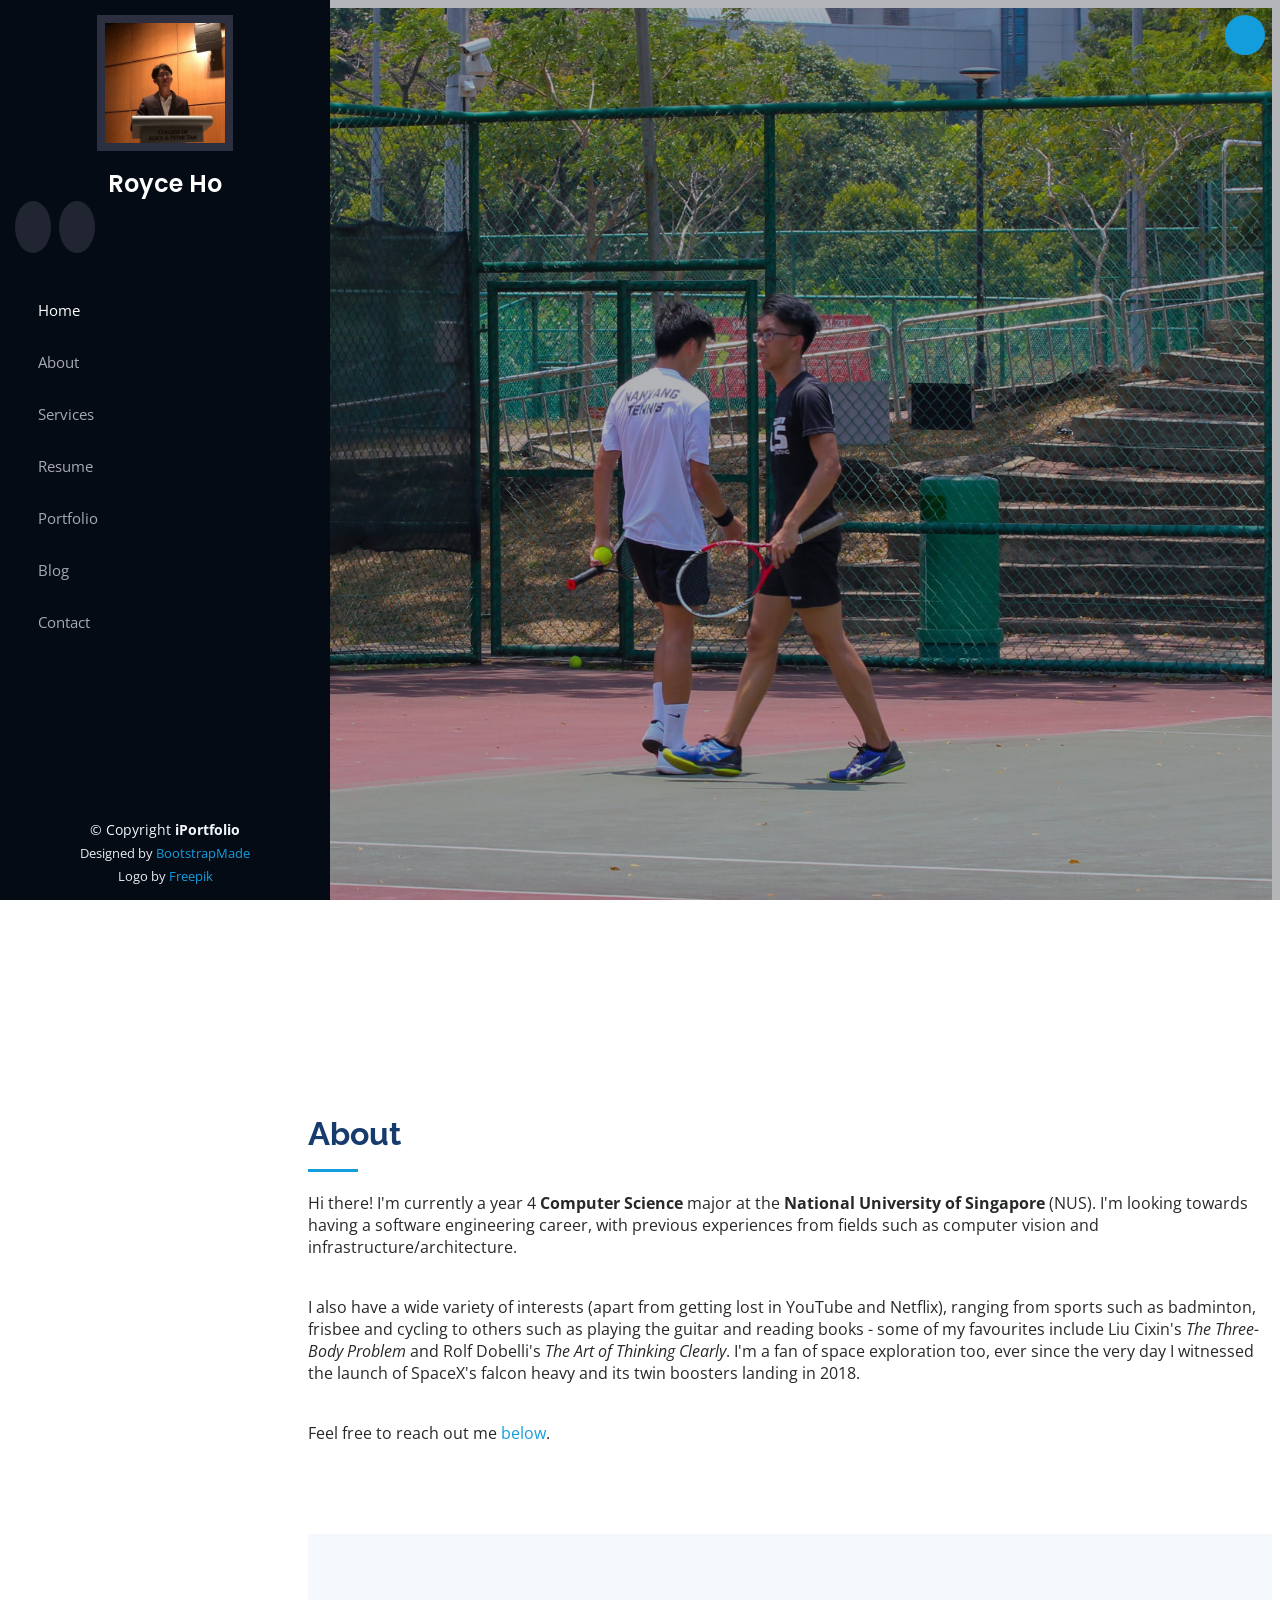
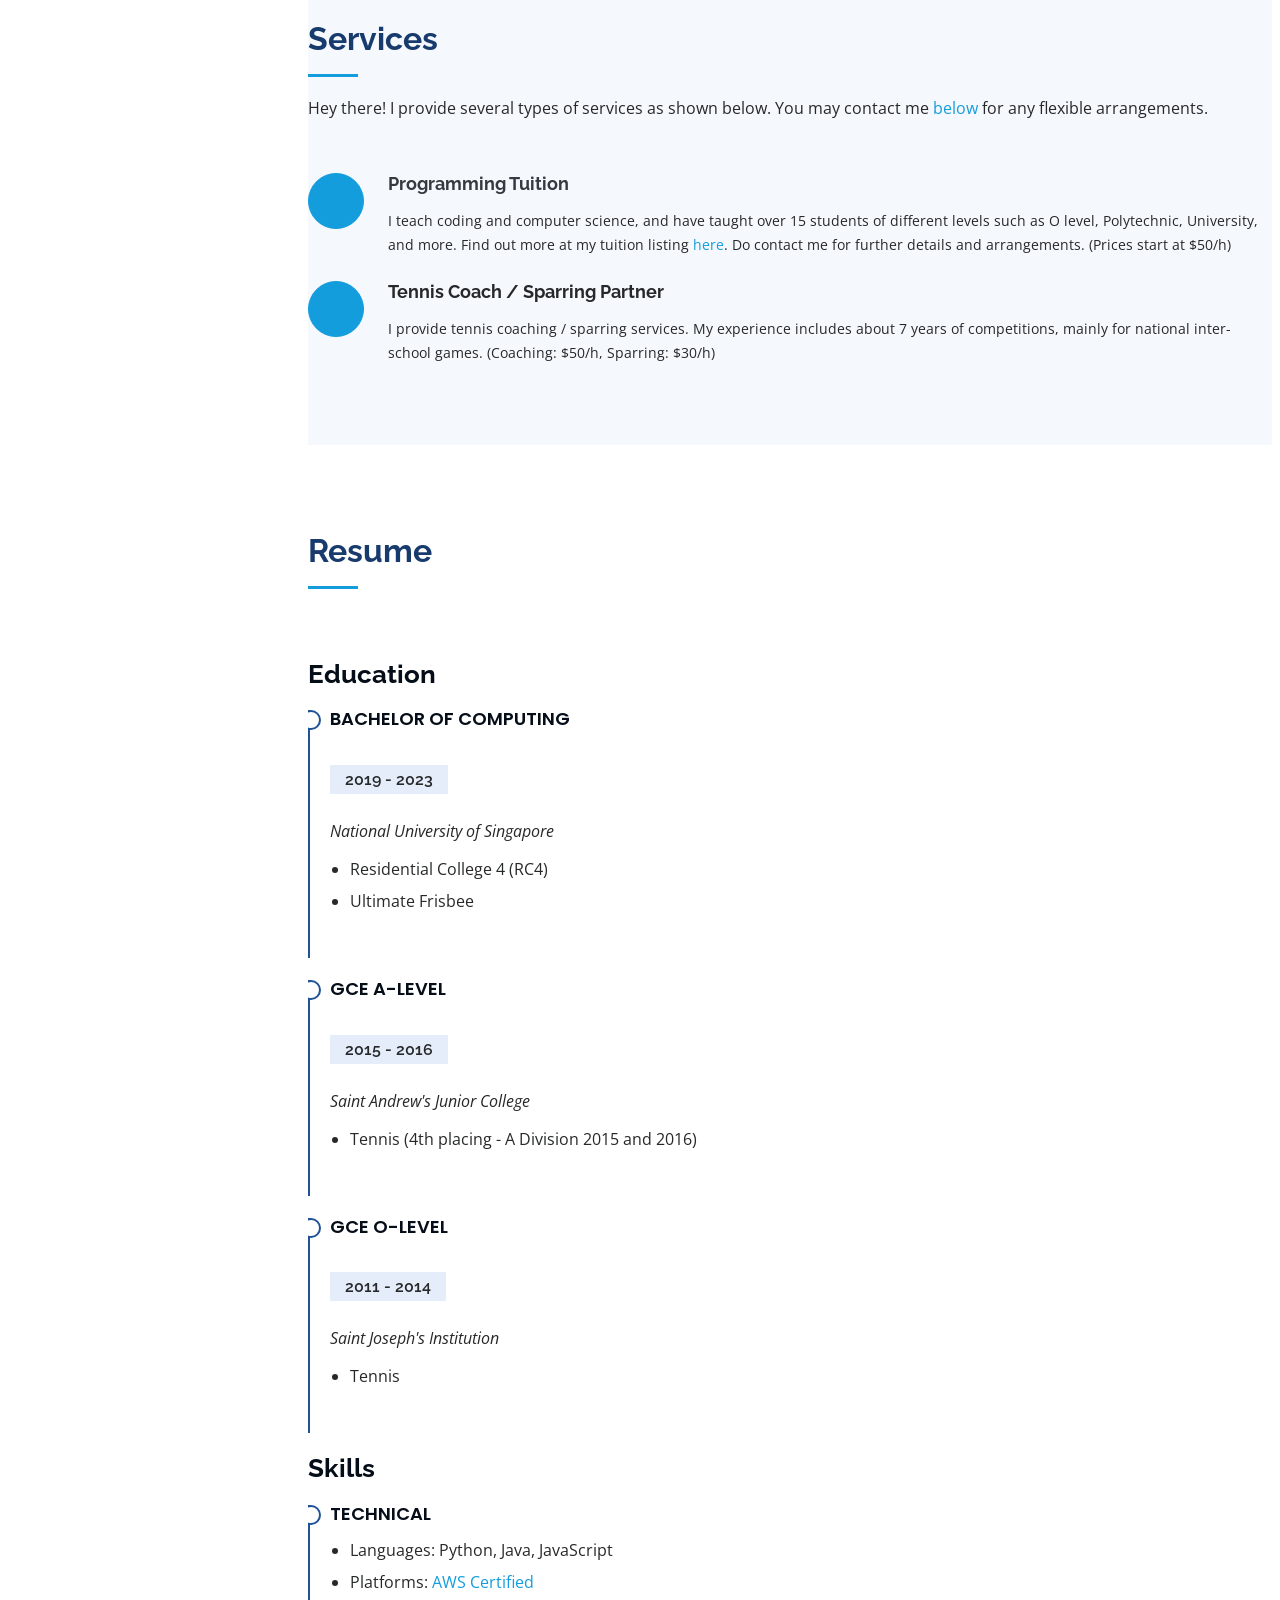
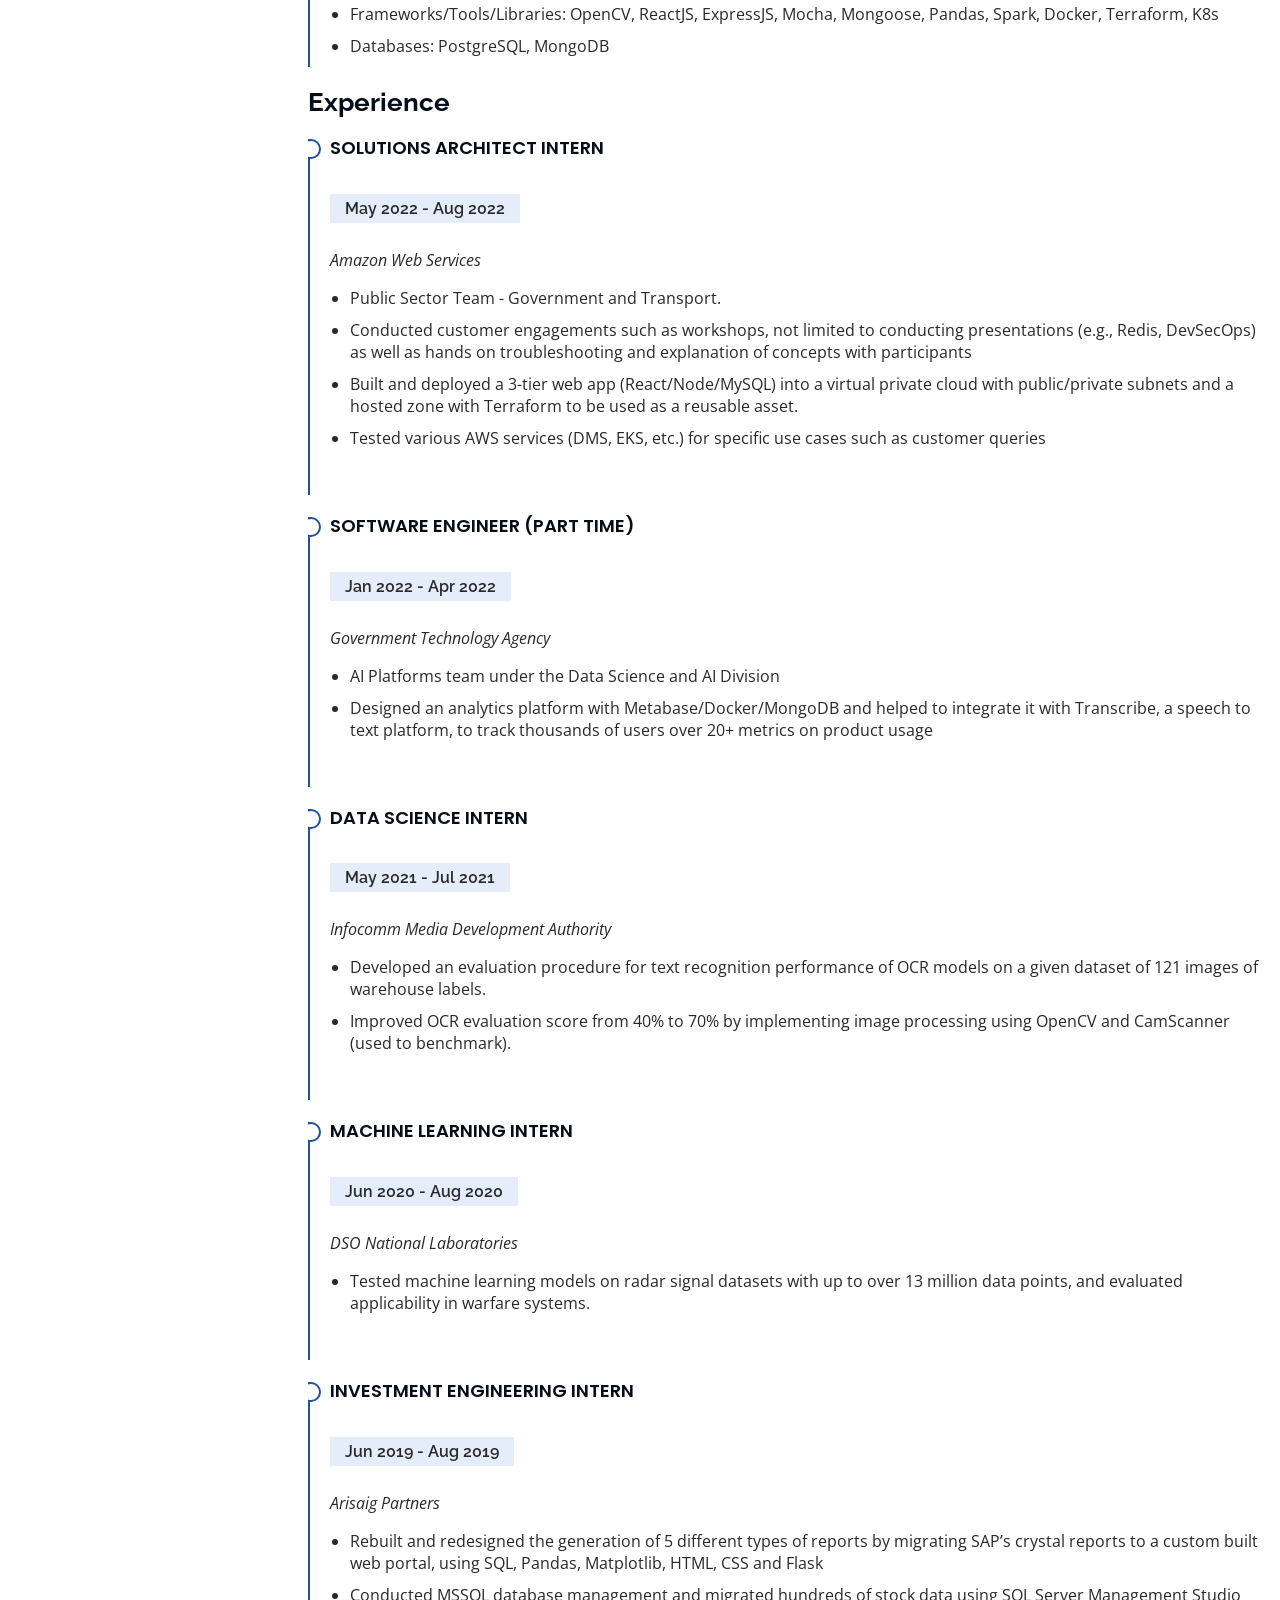
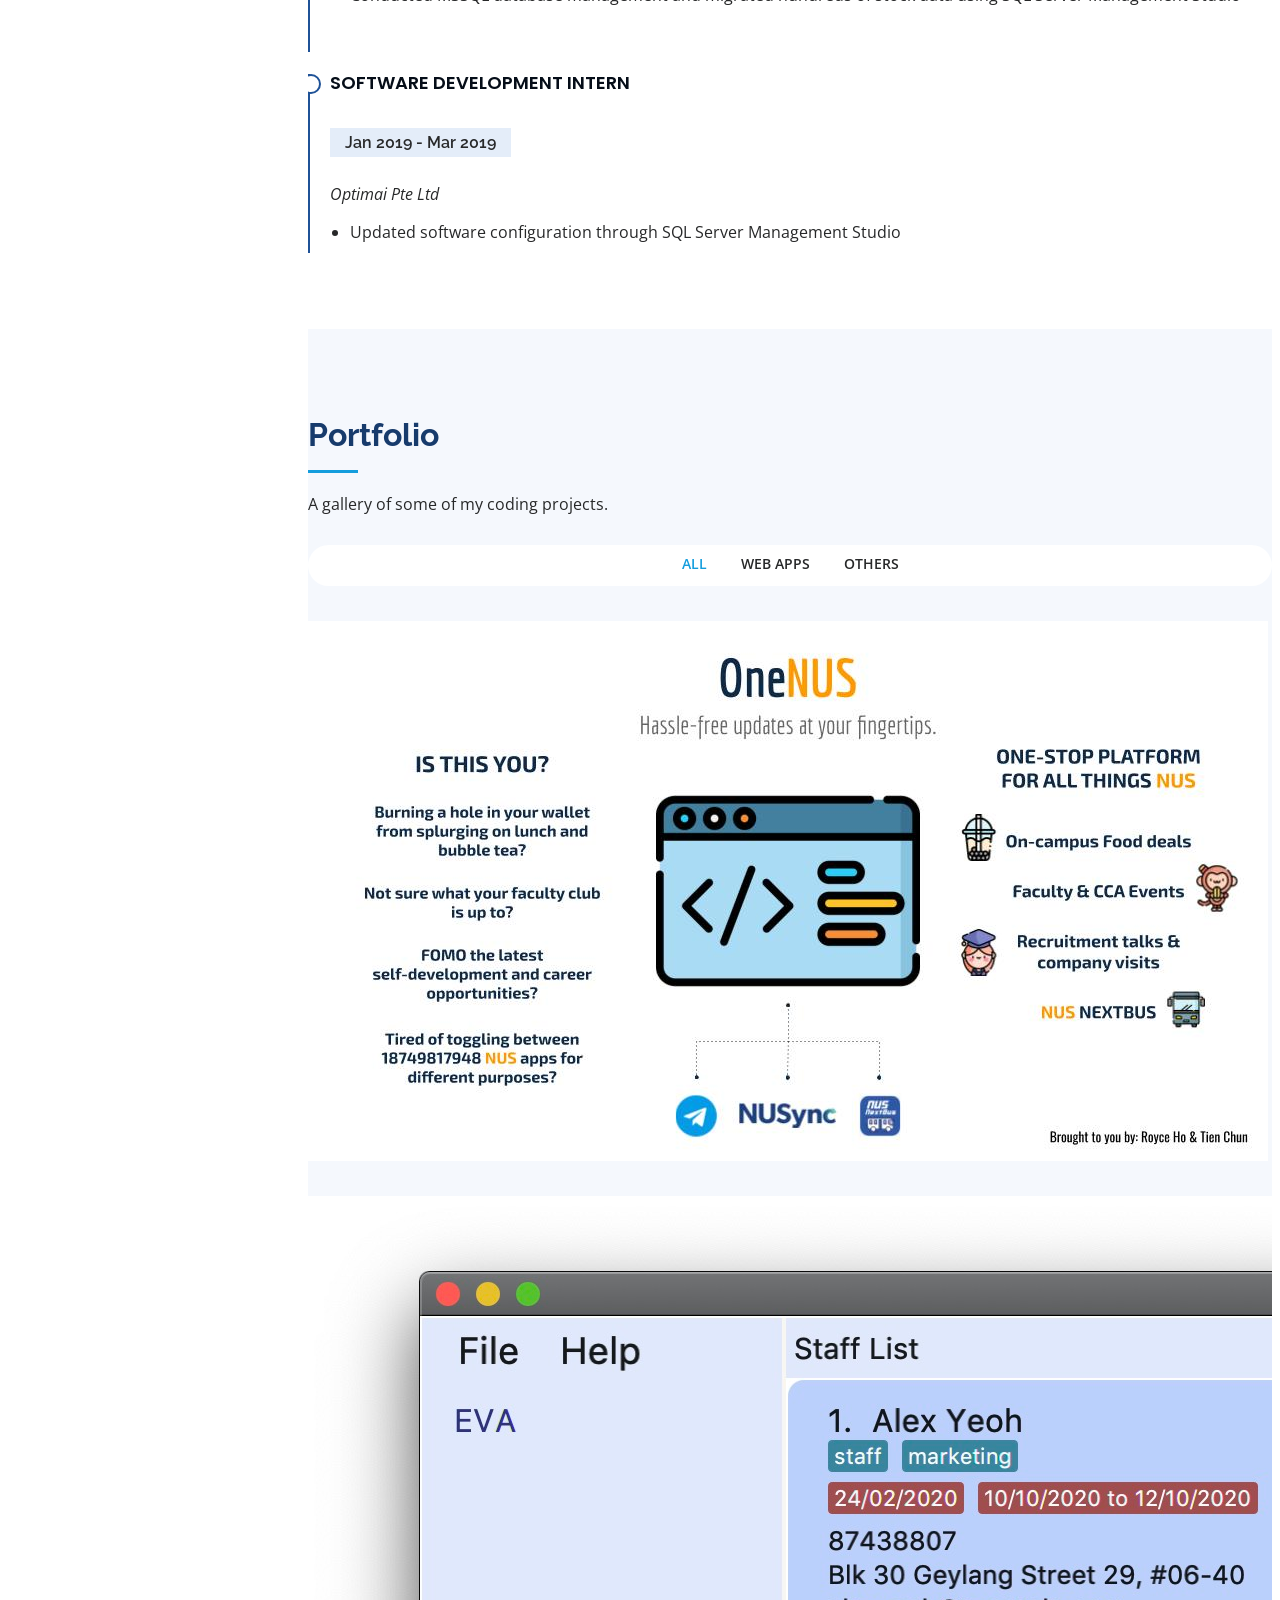
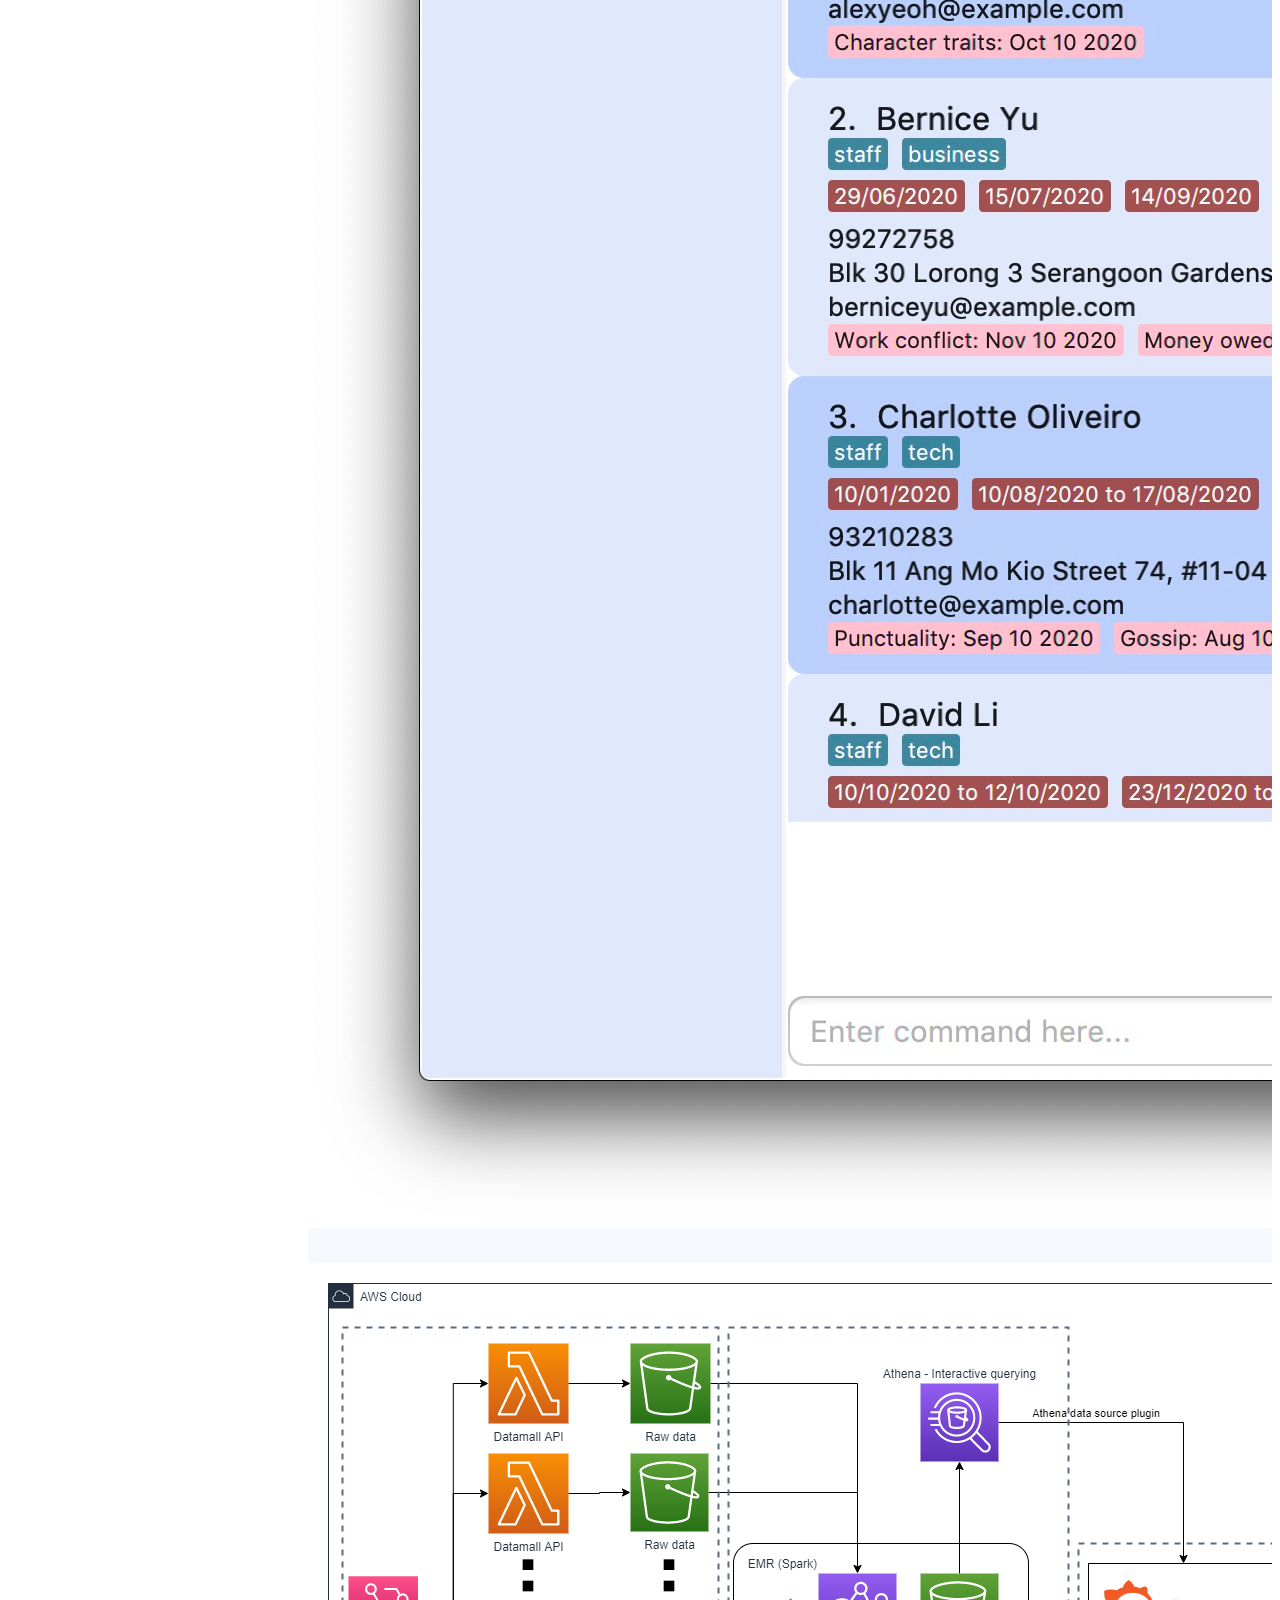
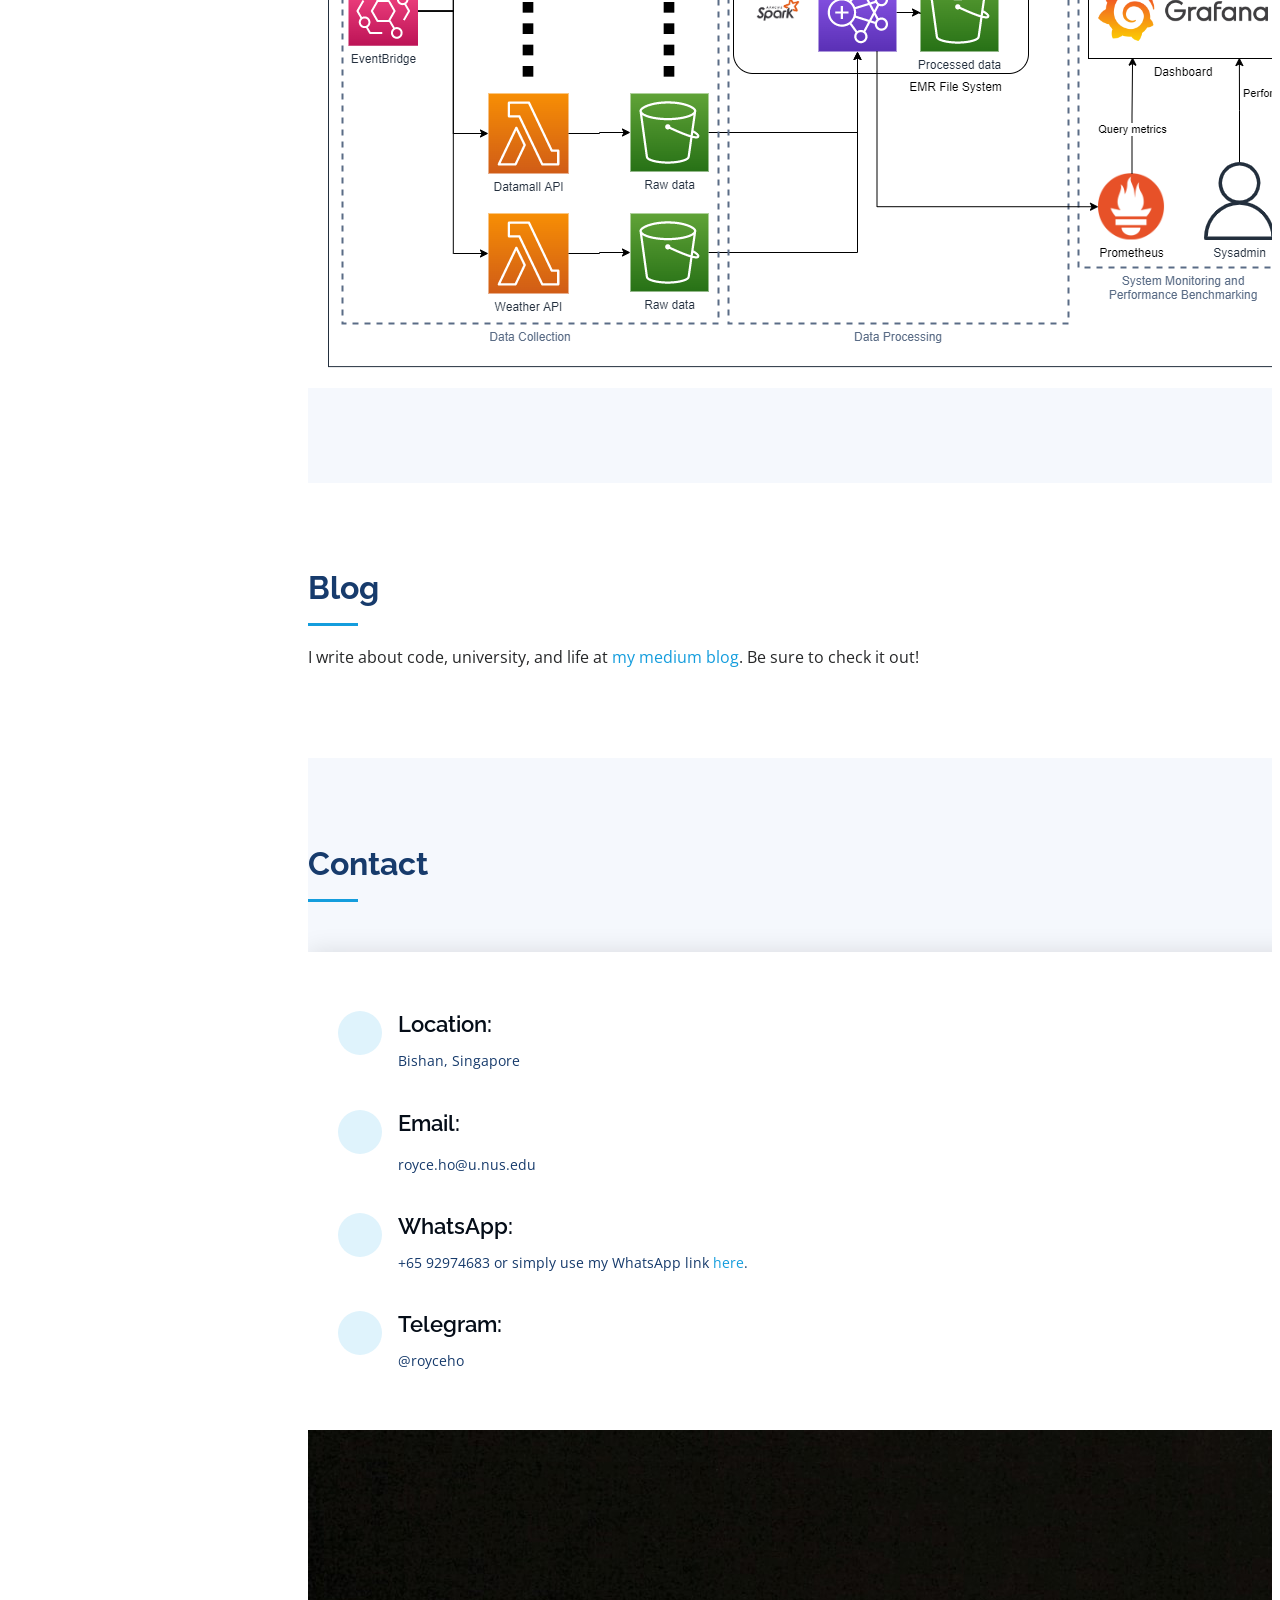
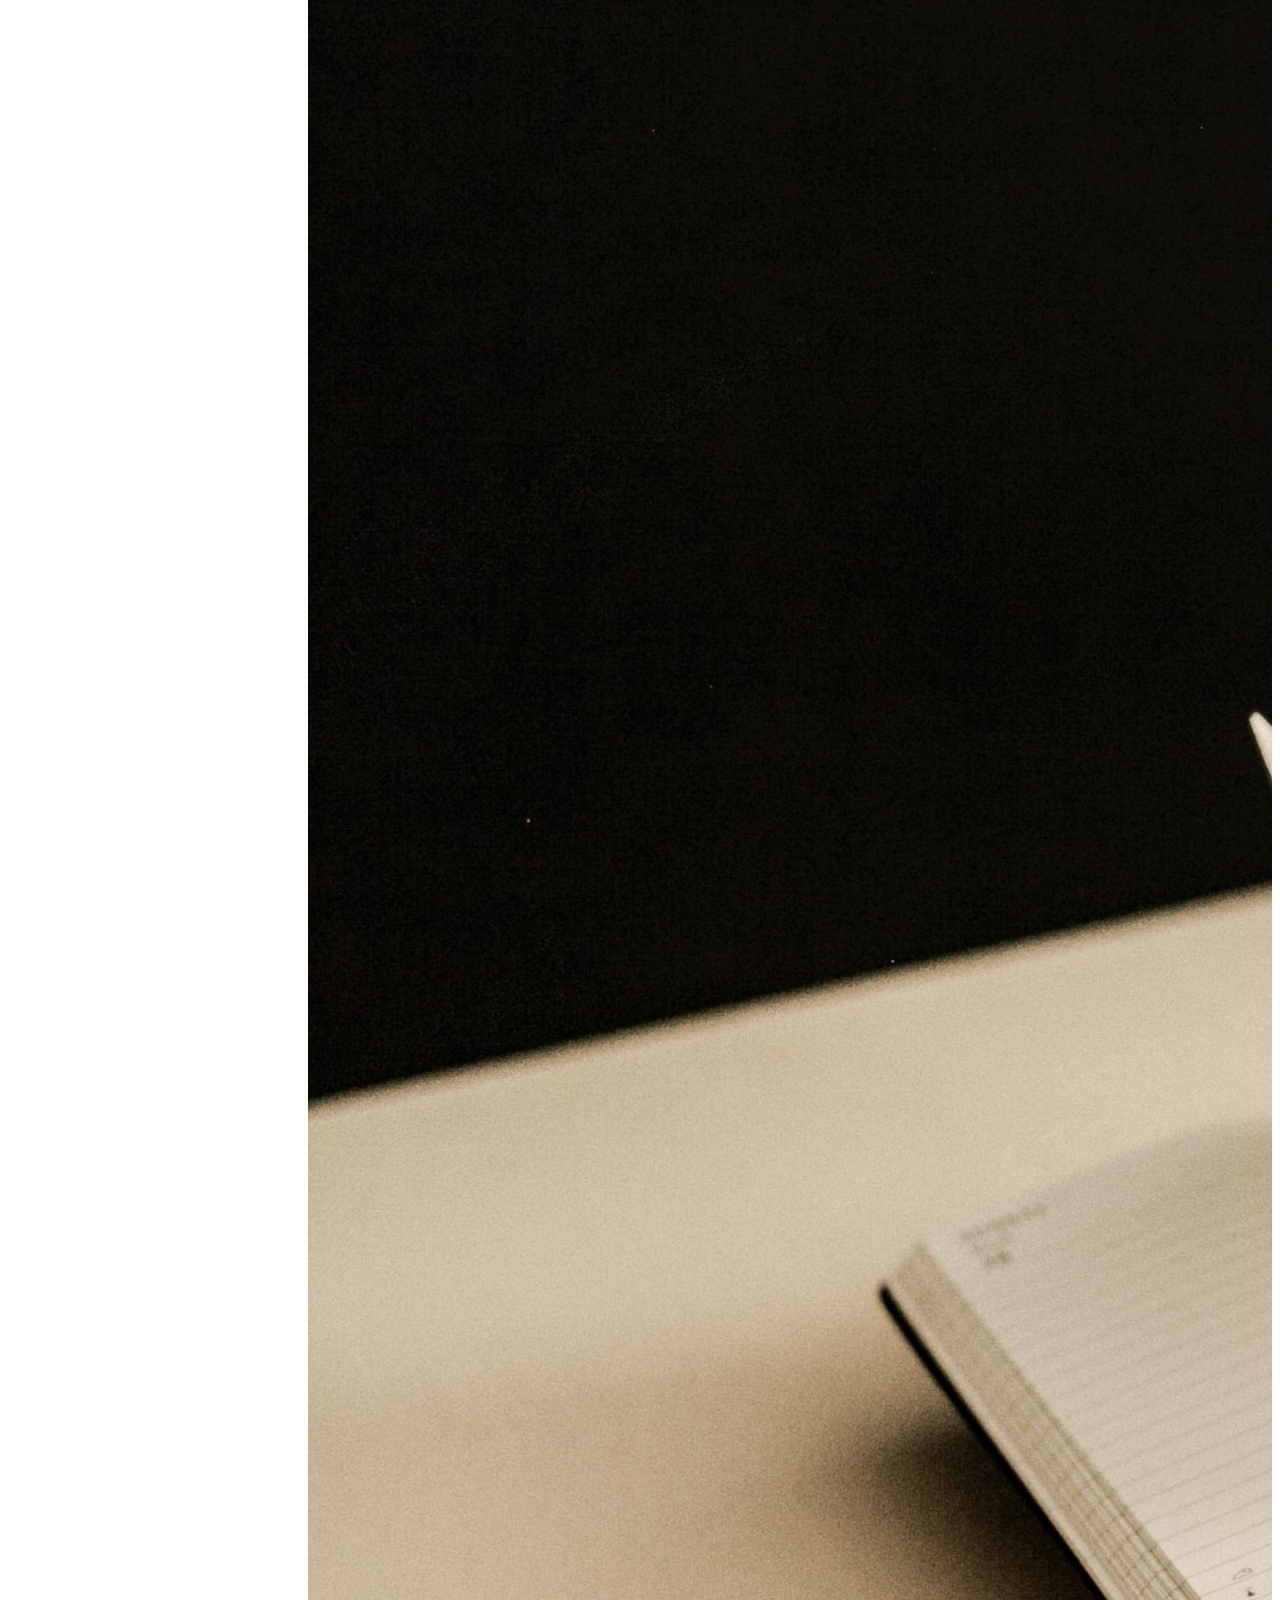
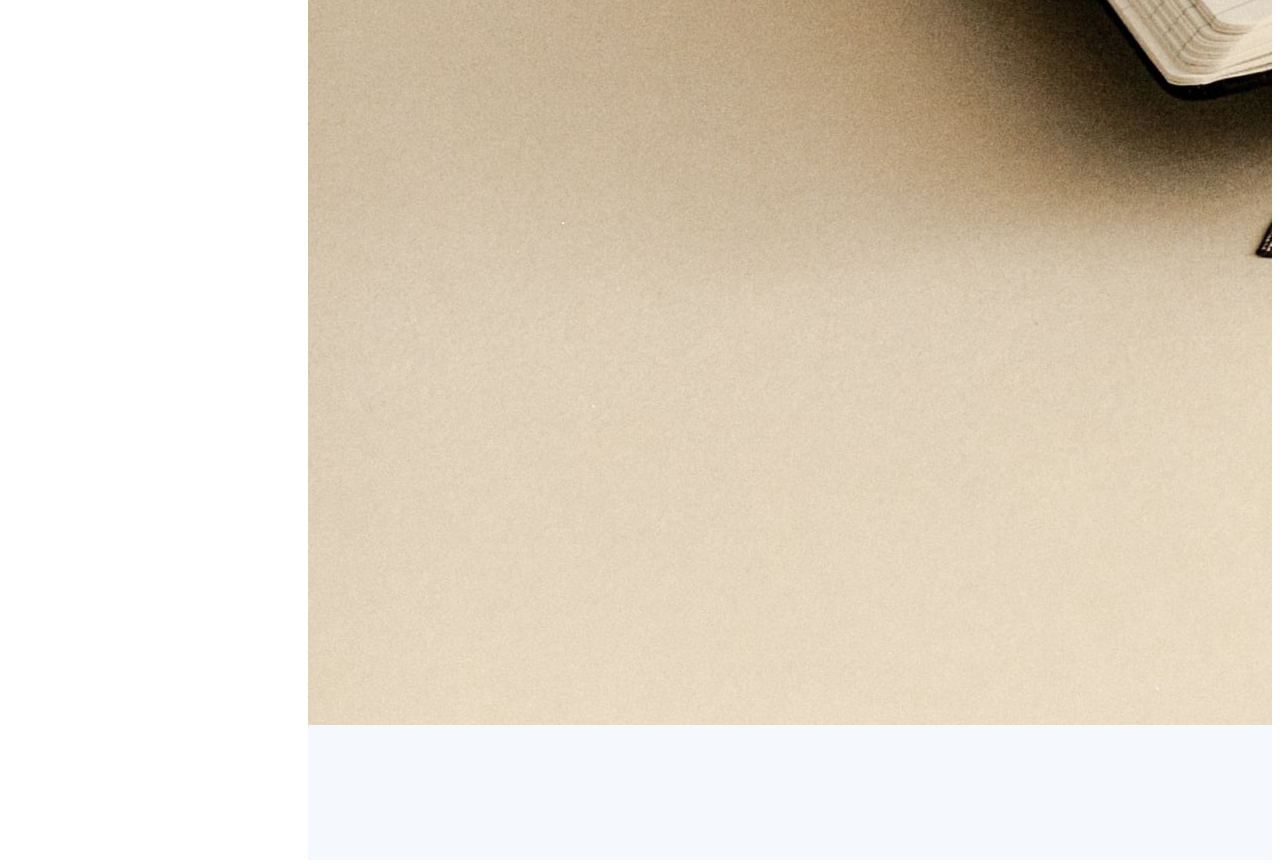
==== index.html @ b1477b14 "Update index.html" ====
<!DOCTYPE html>
<html lang="en">

<head>
  <meta charset="utf-8">
  <meta content="width=device-width, initial-scale=1.0" name="viewport">

  <title>Royce Ho</title>
  <meta content="" name="description">
  <meta content="" name="keywords">

  <!-- Favicons -->
  <link href="assets/img/r-logo.jpg" rel="icon">
  <link href="assets/img/apple-touch-icon.png" rel="apple-touch-icon">

  <!-- Google Fonts -->
  <link
    href="https://fonts.googleapis.com/css?family=Open+Sans:300,300i,400,400i,600,600i,700,700i|Raleway:300,300i,400,400i,500,500i,600,600i,700,700i|Poppins:300,300i,400,400i,500,500i,600,600i,700,700i"
    rel="stylesheet">

  <!-- Vendor CSS Files -->
  <link href="assets/vendor/aos/aos.css" rel="stylesheet">
  <link href="assets/vendor/bootstrap/css/bootstrap.min.css" rel="stylesheet">
  <link href="assets/vendor/bootstrap-icons/bootstrap-icons.css" rel="stylesheet">
  <link href="assets/vendor/boxicons/css/boxicons.min.css" rel="stylesheet">
  <link href="assets/vendor/glightbox/css/glightbox.min.css" rel="stylesheet">
  <link href="assets/vendor/swiper/swiper-bundle.min.css" rel="stylesheet">

  <!-- Template Main CSS File -->
  <link href="assets/css/style.css" rel="stylesheet">

  <!-- =======================================================
  * Template Name: iPortfolio - v3.2.0
  * Template URL: https://bootstrapmade.com/iportfolio-bootstrap-portfolio-websites-template/
  * Author: BootstrapMade.com
  * License: https://bootstrapmade.com/license/
  ======================================================== -->
</head>

<body>

  <!-- ======= Mobile nav toggle button ======= -->
  <i class="bi bi-list mobile-nav-toggle d-xl-none"></i>

  <!-- ======= Header ======= -->
  <header id="header">
    <div class="d-flex flex-column">

      <div class="profile">
        <img src="assets/img/capt-dinner.jpg" alt="" class="img-fluid rounded-circle">
        <h1 class="text-light"><a href="index.html">Royce Ho</a></h1>
        <div class="social-links mt-3 text-center">
          <!-- <a href="#" class="twitter"><i class="bx bxl-twitter"></i></a>
          <a href="#" class="facebook"><i class="bx bxl-facebook"></i></a>
          <a href="#" class="instagram"><i class="bx bxl-instagram"></i></a> -->
          <a href="https://github.com/TheSpaceCuber" class="google-plus"><i class="bx bxl-github"></i></a>
          <a href="https://www.linkedin.com/in/royceho/" class="linkedin"><i class="bx bxl-linkedin"></i></a>
        </div>
      </div>

      <nav id="navbar" class="nav-menu navbar">
        <ul>
          <li><a href="#hero" class="nav-link scrollto active"><i class="bx bx-home"></i> <span>Home</span></a></li>
          <li><a href="#about" class="nav-link scrollto"><i class="bx bx-user"></i> <span>About</span></a></li>
          <li><a href="#services" class="nav-link scrollto"><i class="bx bx-server"></i> <span>Services</span></a></li>
          <li><a href="#resume" class="nav-link scrollto"><i class="bx bx-file-blank"></i> <span>Resume</span></a></li>
          <li><a href="#portfolio" class="nav-link scrollto"><i class="bx bx-book-content"></i>
              <span>Portfolio</span></a></li>
          <li><a href="#blog" class="nav-link scrollto"><i class="bx bx-book-heart"></i> <span>Blog</span></a></li>
          <li><a href="#contact" class="nav-link scrollto"><i class="bx bx-envelope"></i> <span>Contact</span></a></li>
        </ul>
      </nav><!-- .nav-menu -->
    </div>
  </header><!-- End Header -->

  <!-- ======= Hero Section ======= -->
  <section id="hero" class="d-flex flex-column justify-content-center align-items-center">
    <div class="hero-container" data-aos="fade-in">
      <h1>Royce Ho</h1>
      <p><span class="typed" data-typed-items="Hello!, Welcome to my website."></span></p>
    </div>
    <div class="hero-container" data-aos="fade-in">
      <p>Find out more below</p>
    </div>
  </section><!-- End Hero -->

  <main id="main">

    <!-- ======= About Section ======= -->
    <section id="about" class="about">
      <div class="container">

        <div class="section-title">
          <h2>About</h2>
          <p>
            Hi there! I'm currently a year 4 <b>Computer Science</b> major at the <b>National University of
              Singapore</b> (NUS).
            I'm looking towards having a software engineering career, with previous experiences from fields such as
            computer vision and infrastructure/architecture.
          </p>
          <br>
          <p>
            I also have a wide variety of interests (apart from getting lost in YouTube and Netflix), ranging from
            sports such as
            badminton, frisbee and cycling to others
            such as playing the guitar and reading books - some of my favourites include Liu Cixin's <i>The Three-Body
              Problem</i>
            and Rolf Dobelli's <i>The Art of Thinking Clearly</i>. I'm a fan of space exploration too, ever since the
            very day
            I witnessed the launch of SpaceX's falcon heavy and its twin boosters landing in 2018.
          </p>
          <br>
          <p>
            Feel free to reach out me <a href=#contact>below</a>.
          </p>

        </div>

        <!-- <div class="row">
          <div class="col-lg-4" data-aos="fade-right">
            <img src="assets/img/profile-img.jpg" class="img-fluid" alt="">
          </div> 
          <div class="col-lg-8 pt-4 pt-lg-0 content" data-aos="fade-left">
            <p class="fst-italic">
              Lorem ipsum dolor sit amet, consectetur adipiscing elit, sed do eiusmod tempor incididunt ut labore et dolore
              magna aliqua.
            </p> 
            <div class="row">
              <div class="col-lg-6">
                <ul>
                  <li><i class="bi bi-chevron-right"></i> <strong>Phone:</strong> <span>+65 92974683 or @royceho (Telegram)</span></li>
                  <li><i class="bi bi-chevron-right"></i> <strong>City:</strong> <span>Singapore</span></li>
                </ul>
              </div>
              <div class="col-lg-6">
                <ul>
                  <li><i class="bi bi-chevron-right"></i> <strong>Email:</strong> <span>royce.ho@u.nus.edu</span></li>
                  <li><i class="bi bi-chevron-right"></i> <strong>Services:</strong> <span>Tuition and Tennis (see below)</span></li>
                </ul>
              </div>
            </div>
            <p>
              Officiis eligendi itaque labore et dolorum mollitia officiis optio vero. Quisquam sunt adipisci omnis et ut. Nulla accusantium dolor incidunt officia tempore. Et eius omnis.
              Cupiditate ut dicta maxime officiis quidem quia. Sed et consectetur qui quia repellendus itaque neque. Aliquid amet quidem ut quaerat cupiditate. Ab et eum qui repellendus omnis culpa magni laudantium dolores.
            </p>
          </div>
        </div> -->

      </div>
    </section><!-- End About Section -->

    <!-- ======= Facts Section ======= -->
    <!-- <section id="facts" class="facts">
      <div class="container">

        <div class="section-title">
          <h2>Facts</h2>
          <p>Magnam dolores commodi suscipit. Necessitatibus eius consequatur ex aliquid fuga eum quidem. Sit sint consectetur velit. Quisquam quos quisquam cupiditate. Et nemo qui impedit suscipit alias ea. Quia fugiat sit in iste officiis commodi quidem hic quas.</p>
        </div>

        <div class="row no-gutters">

          <div class="col-lg-3 col-md-6 d-md-flex align-items-md-stretch" data-aos="fade-up">
            <div class="count-box">
              <i class="bi bi-emoji-smile"></i>
              <span data-purecounter-start="0" data-purecounter-end="232" data-purecounter-duration="1" class="purecounter"></span>
              <p><strong>Happy Clients</strong> consequuntur quae</p>
            </div>
          </div>

          <div class="col-lg-3 col-md-6 d-md-flex align-items-md-stretch" data-aos="fade-up" data-aos-delay="100">
            <div class="count-box">
              <i class="bi bi-journal-richtext"></i>
              <span data-purecounter-start="0" data-purecounter-end="521" data-purecounter-duration="1" class="purecounter"></span>
              <p><strong>Projects</strong> adipisci atque cum quia aut</p>
            </div>
          </div>

          <div class="col-lg-3 col-md-6 d-md-flex align-items-md-stretch" data-aos="fade-up" data-aos-delay="200">
            <div class="count-box">
              <i class="bi bi-headset"></i>
              <span data-purecounter-start="0" data-purecounter-end="1453" data-purecounter-duration="1" class="purecounter"></span>
              <p><strong>Hours Of Support</strong> aut commodi quaerat</p>
            </div>
          </div>

          <div class="col-lg-3 col-md-6 d-md-flex align-items-md-stretch" data-aos="fade-up" data-aos-delay="300">
            <div class="count-box">
              <i class="bi bi-people"></i>
              <span data-purecounter-start="0" data-purecounter-end="32" data-purecounter-duration="1" class="purecounter"></span>
              <p><strong>Hard Workers</strong> rerum asperiores dolor</p>
            </div>
          </div>

        </div>

      </div>
    </section> -->
    <!-- End Facts Section -->

    <!-- ======= Services Section ======= -->
    <section id="services" class="services section-bg">
      <div class="container">

        <div class="section-title">
          <h2>Services</h2>
          <p>Hey there! I provide several types of services as shown below.
            You may contact me <a href=#contact>below</a> for any flexible arrangements.</p>

        </div>

        <div class="row">
          <div class="col-lg-6 col-md-6 icon-box" data-aos="fade-up">
            <div class="icon"><i class="bi bi-code-slash"></i></div>
            <h4 class="title"><a href="https://www.nearbytutors.sg/computing-programming-tuition-19111">Programming
                Tuition</a></h4>
            <p class="description">I teach coding and computer science, and have taught over 15 students of different
              levels such as O level,
              Polytechnic, University, and more. Find out more at my tuition listing
              <a href="https://www.nearbytutors.sg/computing-programming-tuition-19111">here</a>. Do contact me
              for further details and arrangements. (Prices start at $50/h)
            </p>
          </div>
          <div class="col-lg-6 col-md-6 icon-box" data-aos="fade-up" data-aos-delay="100">
            <div class="icon"><i class="bi bi-disc"></i></div>
            <h4 class="title">Tennis Coach / Sparring Partner</h4>
            <p class="description">I provide tennis coaching / sparring services. My experience includes about 7 years
              of competitions,
              mainly for national inter-school games. (Coaching: $50/h, Sparring: $30/h)</p>
          </div>
        </div>
    </section><!-- End Services Section -->

    <!-- ======= Resume Section ======= -->
    <section id="resume" class="resume">
      <div class="container">

        <div class="section-title">
          <h2>Resume</h2>
        </div>

        <div class="row">
          <div class="col-lg-6" data-aos="fade-up">

            <h3 class="resume-title">Education</h3>
            <div class="resume-item">
              <h4>Bachelor of Computing</h4>
              <h5>2019 - 2023</h5>
              <p><em>National University of Singapore</em></p>
              <ul>
                <li>Residential College 4 (RC4)</li>
                <li>Ultimate Frisbee</li>
              </ul>
            </div>
            <div class="resume-item">
              <h4>GCE A-Level</h4>
              <h5>2015 - 2016</h5>
              <p><em>Saint Andrew's Junior College</em></p>
              <ul>
                <li>Tennis (4th placing - A Division 2015 and 2016)</li>
              </ul>
            </div>
            <div class="resume-item">
              <h4>GCE O-Level</h4>
              <h5>2011 - 2014</h5>
              <p><em>Saint Joseph's Institution</em></p>
              <ul>
                <li>Tennis</li>
              </ul>
            </div>
            <h3 class="resume-title">Skills</h3>
            <div class="resume-item">
              <h4>Technical</h4>
              <ul>
                <li>Languages: Python, Java, JavaScript</li>
                <li>Platforms: <a href="https://www.credly.com/badges/28df5356-c1d5-48e8-8d70-90436ca9379d">AWS
                    Certified</a></li>
                <li>Frameworks/Tools/Libraries: OpenCV, ReactJS, ExpressJS, Mocha, Mongoose, Pandas, Spark, Docker,
                  Terraform, K8s</li>
                <li>Databases: PostgreSQL, MongoDB</li>
              </ul>
            </div>
          </div>
          <div class="col-lg-6" data-aos="fade-up" data-aos-delay="100">
            <h3 class="resume-title">Experience</h3>
            <div class="resume-item">
              <h4>Solutions Architect Intern</h4>
              <h5>May 2022 - Aug 2022</h5>
              <p><em>Amazon Web Services</em></p>
              <ul>
                <li> Public Sector Team - Government and Transport.
                </li>
                <li>Conducted customer engagements such as workshops, not limited to conducting presentations (e.g.,
                  Redis, DevSecOps) as well as hands on troubleshooting and explanation of concepts with participants
                </li>
                <li>Built and deployed a 3-tier web app (React/Node/MySQL) into a virtual private cloud with
                  public/private
                  subnets and a hosted zone with Terraform to be used as a reusable asset.
                </li>
                <li>Tested various AWS services (DMS, EKS, etc.) for specific use cases such as customer queries</li>
              </ul>
            </div>
            <div class="resume-item">
              <h4>Software Engineer (Part Time)</h4>
              <h5>Jan 2022 - Apr 2022</h5>
              <p><em>Government Technology Agency</em></p>
              <ul>
                <li>AI Platforms team under the Data Science and AI Division
                </li>
                <li> Designed an analytics platform with Metabase/Docker/MongoDB and helped to integrate it with Transcribe, a 
                  speech to text platform, to track thousands of users over 20+ metrics on product usage</li>
              </ul>
            </div>
            <div class="resume-item">
              <h4>Data Science Intern</h4>
              <h5>May 2021 - Jul 2021</h5>
              <p><em>Infocomm Media Development Authority</em></p>
              <ul>
                <li>Developed an evaluation procedure for text recognition performance of OCR models on a given dataset
                  of
                  121 images of warehouse labels.
                </li>
                <li>
                  Improved OCR evaluation score from 40% to 70% by implementing image processing using OpenCV and
                  CamScanner (used to benchmark).
                </li>
              </ul>
            </div>
            <div class="resume-item">
              <h4>Machine Learning Intern</h4>
              <h5>Jun 2020 - Aug 2020</h5>
              <p><em>DSO National Laboratories</em></p>
              <ul>
                <li>
                  Tested machine learning models on radar signal datasets with up to over 13 million data points, and
                  evaluated applicability in warfare systems.
                </li>
              </ul>
            </div>
            <div class="resume-item">
              <h4>Investment Engineering Intern</h4>
              <h5>Jun 2019 - Aug 2019</h5>
              <p><em>Arisaig Partners</em></p>
              <ul>
                <li>
                  Rebuilt and redesigned the generation of 5 different types of reports by migrating SAP’s crystal
                  reports to a custom built web portal, using SQL, Pandas, Matplotlib, HTML, CSS and Flask
                </li>
                <li>
                  Conducted MSSQL database management and migrated hundreds of stock data using SQL Server
                  Management Studio
                </li>
              </ul>
            </div>
            <div class="resume-item">
              <h4>Software Development Intern</h4>
              <h5>Jan 2019 - Mar 2019</h5>
              <p><em>Optimai Pte Ltd</em></p>
              <ul>
                <li>
                  Updated software configuration through SQL Server Management Studio
                </li>
              </ul>
            </div>
          </div>
        </div>
      </div>
      </div>
    </section><!-- End Resume Section -->

    <!-- ======= Skills Section ======= -->
    <!-- <section id="skills" class="skills section-bg">
          <div class="container">
    
            <div class="section-title">
              <h2>Skills</h2>
              <p>Magnam dolores commodi suscipit. Necessitatibus eius consequatur ex aliquid fuga eum quidem. Sit sint consectetur velit. Quisquam quos quisquam cupiditate. Et nemo qui impedit suscipit alias ea. Quia fugiat sit in iste officiis commodi quidem hic quas.</p>
            </div>
    
            <div class="row skills-content">
    
              <div class="col-lg-6" data-aos="fade-up">
    
                <div class="progress">
                  <span class="skill">HTML <i class="val">100%</i></span>
                  <div class="progress-bar-wrap">
                    <div class="progress-bar" role="progressbar" aria-valuenow="100" aria-valuemin="0" aria-valuemax="100"></div>
                  </div>
                </div>
    
                <div class="progress">
                  <span class="skill">CSS <i class="val">90%</i></span>
                  <div class="progress-bar-wrap">
                    <div class="progress-bar" role="progressbar" aria-valuenow="90" aria-valuemin="0" aria-valuemax="100"></div>
                  </div>
                </div>
    
                <div class="progress">
                  <span class="skill">JavaScript <i class="val">75%</i></span>
                  <div class="progress-bar-wrap">
                    <div class="progress-bar" role="progressbar" aria-valuenow="75" aria-valuemin="0" aria-valuemax="100"></div>
                  </div>
                </div>
    
              </div>
    
              <div class="col-lg-6" data-aos="fade-up" data-aos-delay="100">
    
                <div class="progress">
                  <span class="skill">PHP <i class="val">80%</i></span>
                  <div class="progress-bar-wrap">
                    <div class="progress-bar" role="progressbar" aria-valuenow="80" aria-valuemin="0" aria-valuemax="100"></div>
                  </div>
                </div>
    
                <div class="progress">
                  <span class="skill">WordPress/CMS <i class="val">90%</i></span>
                  <div class="progress-bar-wrap">
                    <div class="progress-bar" role="progressbar" aria-valuenow="90" aria-valuemin="0" aria-valuemax="100"></div>
                  </div>
                </div>
    
                <div class="progress">
                  <span class="skill">Photoshop <i class="val">55%</i></span>
                  <div class="progress-bar-wrap">
                    <div class="progress-bar" role="progressbar" aria-valuenow="55" aria-valuemin="0" aria-valuemax="100"></div>
                  </div>
                </div>
    
              </div>
    
            </div>
    
          </div>
        </section> -->
    <!-- End Skills Section -->

    <!-- ======= Portfolio Section ======= -->
    <section id="portfolio" class="portfolio section-bg">
      <div class="container">

        <div class="section-title">
          <h2>Portfolio</h2>
          <p>A gallery of some of my coding projects.</p>
        </div>

        <div class="row" data-aos="fade-up">
          <div class="col-lg-12 d-flex justify-content-center">
            <ul id="portfolio-flters">
              <li data-filter="*" class="filter-active">All</li>
              <li data-filter=".filter-web">Web Apps</li>
              <li data-filter=".filter-others">Others</li>
            </ul>
          </div>
        </div>

        <div class="row portfolio-container" data-aos="fade-up" data-aos-delay="100">

          <div class="col-lg-4 col-md-6 portfolio-item filter-web">
            <div class="portfolio-wrap">
              <img src="assets/img/onenus.jpg" class="img-fluid" alt="">
              <div class="portfolio-links">
                <a href="assets/img/onenus.jpg" data-gallery="portfolioGallery" class="portfolio-lightbox"
                  title="A one-stop portal for all things NUS!">OneNUS</a>
                <!-- Can create a new portfolio page here, but for now will just link directly to GitHub
                  <a href="portfolio-details.html" title="More Details"><i class="bx bx-link"></i></a> -->
                <a href="https://github.com/TheSpaceCuber/OneNUS" title="More Details">GitHub<i
                    class="bx bx-link"></i></a>
              </div>
            </div>
          </div>

          <div class="col-lg-4 col-md-6 portfolio-item filter-others">
            <div class="portfolio-wrap">
              <img src="assets/img/eva.jpg" class="img-fluid" alt="">
              <div class="portfolio-links">
                <a href="assets/img/eva.jpg" data-gallery="portfolioGallery" class="portfolio-lightbox"
                  title="A HR management app.">EVA</i></a>
                <a href="https://github.com/TheSpaceCuber/tp" title="More Details">GitHub<i class="bx bx-link"></i></a>
              </div>
            </div>
          </div>

          <div class="col-lg-4 col-md-6 portfolio-item filter-others">
            <div class="portfolio-wrap">
              <img src="assets/img/cs4225_architecture.png" class="img-fluid" alt="">
              <div class="portfolio-links">
                <a href="assets/img/cs4225_architecture.png" data-gallery="portfolioGallery" class="portfolio-lightbox"
                  title="CS4225 Data Lake Project on AWS">Data Lake</i></a>
                <a href="https://github.com/TheSpaceCuber/datalake" title="More Details">GitHub<i
                    class="bx bx-link"></i></a>
              </div>
            </div>
          </div>
        </div>

      </div>
    </section>
    <!-- End Portfolio Section -->

    <!-- ======= Skills Section ======= -->
    <section id="blog">
      <div class="container">

        <div class="section-title">
          <h2>Blog</h2>
          <p>I write about code, university, and life at <a href="https://medium.com/@royce963">my medium blog</a>. Be
            sure to check it out!</p>
        </div>

      </div>
    </section>
    <!-- End Skills Section -->


    <!-- ======= Contact Section ======= -->
    <section id="contact" class="contact section-bg">
      <div class="container">

        <div class="section-title">
          <h2>Contact</h2>
        </div>

        <div class="row" data-aos="fade-in">

          <div class="col-lg-5 d-flex align-items-stretch">
            <div class="info">
              <div class="address">
                <i class="bi bi-geo-alt"></i>
                <h4>Location:</h4>
                <p>Bishan, Singapore</p>
              </div>

              <div class="email">
                <i class="bi bi-envelope"></i>
                <h4>Email:</h4>
                <p>royce.ho@u.nus.edu</p>
              </div>

              <div class="phone">
                <i class="bi bi-phone"></i>
                <h4>WhatsApp:</h4>
                <p>+65 92974683 or simply use my WhatsApp link <a href="https://wa.link/u9oz94">here</a>.</p>
              </div>

              <div class="phone">
                <i class="bi bi-phone"></i>
                <h4>Telegram:</h4>
                <p>@royceho</p>
              </div>
            </div>

          </div>

          <div class="col-lg-7 mt-5 mt-lg-0 d-flex align-items-stretch">
            <img src="assets/img/nice-day.jpg" class="img-fluid" alt="">
          </div>

        </div>

      </div>
    </section>
    <!-- End Contact Section -->

  </main><!-- End #main -->

  <!-- ======= Footer ======= -->
  <footer id="footer">
    <div class="container">
      <div class="copyright">
        &copy; Copyright <strong><span>iPortfolio</span></strong>
      </div>
      <div class="credits">
        <!-- All the links in the footer should remain intact. -->
        <!-- You can delete the links only if you purchased the pro version. -->
        <!-- Licensing information: https://bootstrapmade.com/license/ -->
        <!-- Purchase the pro version with working PHP/AJAX contact form: https://bootstrapmade.com/iportfolio-bootstrap-portfolio-websites-template/ -->
        Designed by <a href="https://bootstrapmade.com/">BootstrapMade</a>
      </div>
    </div>
    <div class="credits">
      Logo by <a href="https://www.freepik.com/vectors/logo">Freepik</a>
    </div>
    <script>var clicky_site_ids = clicky_site_ids || []; clicky_site_ids.push(101319767);</script>
    <script async src="//static.getclicky.com/js"></script>
  </footer><!-- End  Footer -->

  <a href="#" class="back-to-top d-flex align-items-center justify-content-center"><i
      class="bi bi-arrow-up-short"></i></a>

  <!-- Vendor JS Files -->
  <script src="assets/vendor/aos/aos.js"></script>
  <script src="assets/vendor/bootstrap/js/bootstrap.bundle.min.js"></script>
  <script src="assets/vendor/glightbox/js/glightbox.min.js"></script>
  <script src="assets/vendor/isotope-layout/isotope.pkgd.min.js"></script>
  <script src="assets/vendor/php-email-form/validate.js"></script>
  <script src="assets/vendor/purecounter/purecounter.js"></script>
  <script src="assets/vendor/swiper/swiper-bundle.min.js"></script>
  <script src="assets/vendor/typed.js/typed.min.js"></script>
  <script src="assets/vendor/waypoints/noframework.waypoints.js"></script>

  <!-- Template Main JS File -->
  <script src="assets/js/main.js"></script>

</body>

</html>
---- assets/css/style.css ----
/**
* Template Name: iPortfolio - v3.2.0
* Template URL: https://bootstrapmade.com/iportfolio-bootstrap-portfolio-websites-template/
* Author: BootstrapMade.com
* License: https://bootstrapmade.com/license/
*/

/*--------------------------------------------------------------
# General
--------------------------------------------------------------*/
body {
  font-family: "Open Sans", sans-serif;
  color: #272829;
}

a {
  color: #149ddd;
  text-decoration: none;
}

a:hover {
  color: #37b3ed;
  text-decoration: none;
}

h1, h2, h3, h4, h5, h6 {
  font-family: "Raleway", sans-serif;
}

/*--------------------------------------------------------------
# Back to top button
--------------------------------------------------------------*/
.back-to-top {
  position: fixed;
  visibility: hidden;
  opacity: 0;
  right: 15px;
  bottom: 15px;
  z-index: 996;
  background: #149ddd;
  width: 40px;
  height: 40px;
  border-radius: 50px;
  transition: all 0.4s;
}

.back-to-top i {
  font-size: 28px;
  color: #fff;
  line-height: 0;
}

.back-to-top:hover {
  background: #2eafec;
  color: #fff;
}

.back-to-top.active {
  visibility: visible;
  opacity: 1;
}

/*--------------------------------------------------------------
# Header
--------------------------------------------------------------*/
#header {
  position: fixed;
  top: 0;
  left: 0;
  bottom: 0;
  width: 300px;
  transition: all ease-in-out 0.5s;
  z-index: 9997;
  transition: all 0.5s;
  padding: 0 15px;
  background: #040b14;
  overflow-y: auto;
}

#header .profile img {
  margin: 15px auto;
  display: block;
  width: 120px;
  border: 8px solid #2c2f3f;
}

#header .profile h1 {
  font-size: 24px;
  margin: 0;
  padding: 0;
  font-weight: 600;
  -moz-text-align-last: center;
  text-align-last: center;
  font-family: "Poppins", sans-serif;
}

#header .profile h1 a, #header .profile h1 a:hover {
  color: #fff;
  text-decoration: none;
}

#header .profile .social-links a {
  font-size: 18px;
  display: inline-block;
  background: #212431;
  color: #fff;
  line-height: 1;
  padding: 8px 0;
  margin-right: 4px;
  border-radius: 50%;
  text-align: center;
  width: 36px;
  height: 36px;
  transition: 0.3s;
}

#header .profile .social-links a:hover {
  background: #149ddd;
  color: #fff;
  text-decoration: none;
}

#main {
  margin-left: 300px;
}

@media (max-width: 1199px) {
  #header {
    left: -300px;
  }
  #main {
    margin-left: 0;
  }
}

/*--------------------------------------------------------------
# Navigation Menu
--------------------------------------------------------------*/
/* Desktop Navigation */
.nav-menu {
  padding: 30px 0 0 0;
}

.nav-menu * {
  margin: 0;
  padding: 0;
  list-style: none;
}

.nav-menu > ul > li {
  position: relative;
  white-space: nowrap;
}

.nav-menu a {
  display: flex;
  align-items: center;
  color: #a8a9b4;
  padding: 12px 15px;
  margin-bottom: 8px;
  transition: 0.3s;
  font-size: 15px;
}

.nav-menu a i {
  font-size: 24px;
  padding-right: 8px;
  color: #6f7180;
}

.nav-menu a:hover, .nav-menu .active, .nav-menu li:hover > a {
  text-decoration: none;
  color: #fff;
}

.nav-menu a:hover i, .nav-menu .active i, .nav-menu li:hover > a i {
  color: #149ddd;
}

/* Mobile Navigation */
.mobile-nav-toggle {
  position: fixed;
  right: 15px;
  top: 15px;
  z-index: 9998;
  border: 0;
  font-size: 24px;
  transition: all 0.4s;
  outline: none !important;
  background-color: #149ddd;
  color: #fff;
  width: 40px;
  height: 40px;
  display: inline-flex;
  align-items: center;
  justify-content: center;
  line-height: 0;
  border-radius: 50px;
  cursor: pointer;
}

.mobile-nav-active {
  overflow: hidden;
}

.mobile-nav-active #header {
  left: 0;
}

/*--------------------------------------------------------------
# Hero Section
--------------------------------------------------------------*/
#hero {
  width: 100%;
  height: 100vh;
  background: url("../img/tennis-team2.jpg") top center;
  background-size: cover;
}

#hero:before {
  content: "";
  background: rgba(5, 13, 24, 0.3);
  position: absolute;
  bottom: 0;
  top: 0;
  left: 0;
  right: 0;
  z-index: 1;
}

#hero .hero-container {
  position: relative;
  z-index: 2;
  min-width: 300px;
}

#hero h1 {
  margin: 0 0 10px 0;
  font-size: 64px;
  font-weight: 700;
  line-height: 56px;
  color: #fff;
}

#hero p {
  color: #fff;
  margin-bottom: 50px;
  font-size: 26px;
  font-family: "Poppins", sans-serif;
}

#hero p span {
  color: #fff;
  padding-bottom: 4px;
  letter-spacing: 1px;
  border-bottom: 3px solid #149ddd;
}

@media (min-width: 1024px) {
  #hero {
    background-attachment: fixed;
  }
}

@media (max-width: 768px) {
  #hero h1 {
    font-size: 28px;
    line-height: 36px;
  }
  #hero h2 {
    font-size: 18px;
    line-height: 24px;
    margin-bottom: 30px;
  }
}

/*--------------------------------------------------------------
# Sections General
--------------------------------------------------------------*/
section {
  padding: 60px 0;
  overflow: hidden;
}

.section-bg {
  background: #f5f8fd;
}

.section-title {
  padding-bottom: 30px;
}

.section-title h2 {
  font-size: 32px;
  font-weight: bold;
  margin-bottom: 20px;
  padding-bottom: 20px;
  position: relative;
  color: #173b6c;
}

.section-title h2::after {
  content: '';
  position: absolute;
  display: block;
  width: 50px;
  height: 3px;
  background: #149ddd;
  bottom: 0;
  left: 0;
}

.section-title p {
  margin-bottom: 0;
}

/*--------------------------------------------------------------
# About
--------------------------------------------------------------*/
.about .content h3 {
  font-weight: 700;
  font-size: 26px;
  color: #173b6c;
}

.about .content ul {
  list-style: none;
  padding: 0;
}

.about .content ul li {
  margin-bottom: 20px;
  display: flex;
  align-items: center;
}

.about .content ul strong {
  margin-right: 10px;
}

.about .content ul i {
  font-size: 16px;
  margin-right: 5px;
  color: #149ddd;
  line-height: 0;
}

.about .content p:last-child {
  margin-bottom: 0;
}

/*--------------------------------------------------------------
# Facts
--------------------------------------------------------------*/
.facts {
  padding-bottom: 30px;
}

.facts .count-box {
  padding: 30px;
  width: 100%;
}

.facts .count-box i {
  display: block;
  font-size: 44px;
  color: #149ddd;
  float: left;
  line-height: 0;
}

.facts .count-box span {
  font-size: 48px;
  line-height: 40px;
  display: block;
  font-weight: 700;
  color: #050d18;
  margin-left: 60px;
}

.facts .count-box p {
  padding: 15px 0 0 0;
  margin: 0 0 0 60px;
  font-family: "Raleway", sans-serif;
  font-size: 14px;
  color: #122f57;
}

.facts .count-box a {
  font-weight: 600;
  display: block;
  margin-top: 20px;
  color: #122f57;
  font-size: 15px;
  font-family: "Poppins", sans-serif;
  transition: ease-in-out 0.3s;
}

.facts .count-box a:hover {
  color: #1f5297;
}

/*--------------------------------------------------------------
# Akills
--------------------------------------------------------------*/
.skills .progress {
  height: 60px;
  display: block;
  background: none;
  border-radius: 0;
}

.skills .progress .skill {
  padding: 0;
  margin: 0 0 6px 0;
  text-transform: uppercase;
  display: block;
  font-weight: 600;
  font-family: "Poppins", sans-serif;
  color: #050d18;
}

.skills .progress .skill .val {
  float: right;
  font-style: normal;
}

.skills .progress-bar-wrap {
  background: #dce8f8;
  height: 10px;
}

.skills .progress-bar {
  width: 1px;
  height: 10px;
  transition: .9s;
  background-color: #149ddd;
}

/*--------------------------------------------------------------
# Resume
--------------------------------------------------------------*/
.resume .resume-title {
  font-size: 26px;
  font-weight: 700;
  margin-top: 20px;
  margin-bottom: 20px;
  color: #050d18;
}

.resume .resume-item {
  padding: 0 0 20px 20px;
  margin-top: -2px;
  border-left: 2px solid #1f5297;
  position: relative;
}

.resume .resume-item h4 {
  line-height: 18px;
  font-size: 18px;
  font-weight: 600;
  text-transform: uppercase;
  font-family: "Poppins", sans-serif;
  color: #050d18;
  margin-bottom: 10px;
}

.resume .resume-item h5 {
  font-size: 16px;
  background: #e4edf9;
  padding: 5px 15px;
  display: inline-block;
  font-weight: 600;
  margin-bottom: 10px;
}

.resume .resume-item ul {
  padding-left: 20px;
}

.resume .resume-item ul li {
  padding-bottom: 10px;
}

.resume .resume-item:last-child {
  padding-bottom: 0;
}

.resume .resume-item::before {
  content: "";
  position: absolute;
  width: 16px;
  height: 16px;
  border-radius: 50px;
  left: -9px;
  top: 0;
  background: #fff;
  border: 2px solid #1f5297;
}

/*--------------------------------------------------------------
# Portfolio
--------------------------------------------------------------*/
.portfolio .portfolio-item {
  margin-bottom: 30px;
}

.portfolio #portfolio-flters {
  padding: 0;
  margin: 0 auto 35px auto;
  list-style: none;
  text-align: center;
  background: #fff;
  border-radius: 50px;
  padding: 2px 15px;
}

.portfolio #portfolio-flters li {
  cursor: pointer;
  display: inline-block;
  padding: 10px 15px 8px 15px;
  font-size: 14px;
  font-weight: 600;
  line-height: 1;
  text-transform: uppercase;
  color: #272829;
  margin-bottom: 5px;
  transition: all 0.3s ease-in-out;
}

.portfolio #portfolio-flters li:hover, .portfolio #portfolio-flters li.filter-active {
  color: #149ddd;
}

.portfolio #portfolio-flters li:last-child {
  margin-right: 0;
}

.portfolio .portfolio-wrap {
  transition: 0.3s;
  position: relative;
  overflow: hidden;
  z-index: 1;
}

.portfolio .portfolio-wrap::before {
  content: "";
  background: rgba(255, 255, 255, 0.5);
  position: absolute;
  left: 0;
  right: 0;
  top: 0;
  bottom: 0;
  transition: all ease-in-out 0.3s;
  z-index: 2;
  opacity: 0;
}

.portfolio .portfolio-wrap .portfolio-links {
  opacity: 1;
  left: 0;
  right: 0;
  bottom: -60px;
  z-index: 3;
  position: absolute;
  transition: all ease-in-out 0.3s;
  display: flex;
  justify-content: center;
}

.portfolio .portfolio-wrap .portfolio-links a {
  color: #fff;
  font-size: 28px;
  text-align: center;
  background: rgba(20, 157, 221, 0.75);
  transition: 0.3s;
  width: 50%;
}

.portfolio .portfolio-wrap .portfolio-links a:hover {
  background: rgba(20, 157, 221, 0.95);
}

.portfolio .portfolio-wrap .portfolio-links a + a {
  border-left: 1px solid #37b3ed;
}

.portfolio .portfolio-wrap:hover::before {
  top: 0;
  left: 0;
  right: 0;
  bottom: 0;
  opacity: 1;
}

.portfolio .portfolio-wrap:hover .portfolio-links {
  opacity: 1;
  bottom: 0;
}

/*--------------------------------------------------------------
# Portfolio Details
--------------------------------------------------------------*/
.portfolio-details {
  padding-top: 40px;
}

.portfolio-details .portfolio-details-slider img {
  width: 100%;
}

.portfolio-details .portfolio-details-slider .swiper-pagination {
  margin-top: 20px;
  position: relative;
}

.portfolio-details .portfolio-details-slider .swiper-pagination .swiper-pagination-bullet {
  width: 12px;
  height: 12px;
  background-color: #fff;
  opacity: 1;
  border: 1px solid #149ddd;
}

.portfolio-details .portfolio-details-slider .swiper-pagination .swiper-pagination-bullet-active {
  background-color: #149ddd;
}

.portfolio-details .portfolio-info {
  padding: 30px;
  box-shadow: 0px 0 30px rgba(5, 13, 24, 0.08);
}

.portfolio-details .portfolio-info h3 {
  font-size: 22px;
  font-weight: 700;
  margin-bottom: 20px;
  padding-bottom: 20px;
  border-bottom: 1px solid #eee;
}

.portfolio-details .portfolio-info ul {
  list-style: none;
  padding: 0;
  font-size: 15px;
}

.portfolio-details .portfolio-info ul li + li {
  margin-top: 10px;
}

.portfolio-details .portfolio-description {
  padding-top: 30px;
}

.portfolio-details .portfolio-description h2 {
  font-size: 26px;
  font-weight: 700;
  margin-bottom: 20px;
}

.portfolio-details .portfolio-description p {
  padding: 0;
}

/*--------------------------------------------------------------
# Services
--------------------------------------------------------------*/
.services .icon-box {
  margin-bottom: 20px;
}

.services .icon {
  float: left;
  display: flex;
  align-items: center;
  justify-content: center;
  width: 54px;
  height: 54px;
  background: #149ddd;
  border-radius: 50%;
  transition: 0.5s;
  border: 1px solid #149ddd;
}

.services .icon i {
  color: #fff;
  font-size: 24px;
  line-height: 0;
}

.services .icon-box:hover .icon {
  background: #fff;
}

.services .icon-box:hover .icon i {
  color: #149ddd;
}

.services .title {
  margin-left: 80px;
  font-weight: 700;
  margin-bottom: 15px;
  font-size: 18px;
}

.services .title a {
  color: #343a40;
}

.services .title a:hover {
  color: #149ddd;
}

.services .description {
  margin-left: 80px;
  line-height: 24px;
  font-size: 14px;
}

/*--------------------------------------------------------------
# Testimonials
--------------------------------------------------------------*/
.testimonials .testimonial-item {
  box-sizing: content-box;
  text-align: center;
  min-height: 320px;
}

.testimonials .testimonial-item .testimonial-img {
  width: 90px;
  border-radius: 50%;
  margin: 0 auto;
}

.testimonials .testimonial-item h3 {
  font-size: 18px;
  font-weight: bold;
  margin: 10px 0 5px 0;
  color: #111;
}

.testimonials .testimonial-item h4 {
  font-size: 14px;
  color: #999;
  margin: 0;
}

.testimonials .testimonial-item .quote-icon-left, .testimonials .testimonial-item .quote-icon-right {
  color: #c3e8fa;
  font-size: 26px;
}

.testimonials .testimonial-item .quote-icon-left {
  display: inline-block;
  left: -5px;
  position: relative;
}

.testimonials .testimonial-item .quote-icon-right {
  display: inline-block;
  right: -5px;
  position: relative;
  top: 10px;
}

.testimonials .testimonial-item p {
  font-style: italic;
  margin: 0 15px 15px 15px;
  padding: 20px;
  background: #fff;
  position: relative;
  margin-bottom: 35px;
  border-radius: 6px;
  box-shadow: 0px 2px 15px rgba(0, 0, 0, 0.1);
}

.testimonials .testimonial-item p::after {
  content: "";
  width: 0;
  height: 0;
  border-top: 20px solid #fff;
  border-right: 20px solid transparent;
  border-left: 20px solid transparent;
  position: absolute;
  bottom: -20px;
  left: calc(50% - 20px);
}

.testimonials .swiper-pagination {
  margin-top: 20px;
  position: relative;
}

.testimonials .swiper-pagination .swiper-pagination-bullet {
  width: 12px;
  height: 12px;
  background-color: #fff;
  opacity: 1;
  border: 1px solid #149ddd;
}

.testimonials .swiper-pagination .swiper-pagination-bullet-active {
  background-color: #149ddd;
}

/*--------------------------------------------------------------
# Contact
--------------------------------------------------------------*/
.contact {
  padding-bottom: 130px;
}

.contact .info {
  padding: 30px;
  background: #fff;
  width: 100%;
  box-shadow: 0 0 24px 0 rgba(0, 0, 0, 0.12);
}

.contact .info i {
  font-size: 20px;
  color: #149ddd;
  float: left;
  width: 44px;
  height: 44px;
  background: #dff3fc;
  display: flex;
  justify-content: center;
  align-items: center;
  border-radius: 50px;
  transition: all 0.3s ease-in-out;
}

.contact .info h4 {
  padding: 0 0 0 60px;
  font-size: 22px;
  font-weight: 600;
  margin-bottom: 5px;
  color: #050d18;
}

.contact .info p {
  padding: 0 0 10px 60px;
  margin-bottom: 20px;
  font-size: 14px;
  color: #173b6c;
}

.contact .info .email p {
  padding-top: 5px;
}

.contact .info .social-links {
  padding-left: 60px;
}

.contact .info .social-links a {
  font-size: 18px;
  display: inline-block;
  background: #333;
  color: #fff;
  line-height: 1;
  padding: 8px 0;
  border-radius: 50%;
  text-align: center;
  width: 36px;
  height: 36px;
  transition: 0.3s;
  margin-right: 10px;
}

.contact .info .social-links a:hover {
  background: #149ddd;
  color: #fff;
}

.contact .info .email:hover i, .contact .info .address:hover i, .contact .info .phone:hover i {
  background: #149ddd;
  color: #fff;
}

.contact .php-email-form {
  width: 100%;
  padding: 30px;
  background: #fff;
  box-shadow: 0 0 24px 0 rgba(0, 0, 0, 0.12);
}

.contact .php-email-form .form-group {
  padding-bottom: 8px;
}

.contact .php-email-form .validate {
  display: none;
  color: red;
  margin: 0 0 15px 0;
  font-weight: 400;
  font-size: 13px;
}

.contact .php-email-form .error-message {
  display: none;
  color: #fff;
  background: #ed3c0d;
  text-align: left;
  padding: 15px;
  font-weight: 600;
}

.contact .php-email-form .error-message br + br {
  margin-top: 25px;
}

.contact .php-email-form .sent-message {
  display: none;
  color: #fff;
  background: #18d26e;
  text-align: center;
  padding: 15px;
  font-weight: 600;
}

.contact .php-email-form .loading {
  display: none;
  background: #fff;
  text-align: center;
  padding: 15px;
}

.contact .php-email-form .loading:before {
  content: "";
  display: inline-block;
  border-radius: 50%;
  width: 24px;
  height: 24px;
  margin: 0 10px -6px 0;
  border: 3px solid #18d26e;
  border-top-color: #eee;
  -webkit-animation: animate-loading 1s linear infinite;
  animation: animate-loading 1s linear infinite;
}

.contact .php-email-form .form-group {
  margin-bottom: 15px;
}

.contact .php-email-form label {
  padding-bottom: 8px;
}

.contact .php-email-form input, .contact .php-email-form textarea {
  border-radius: 0;
  box-shadow: none;
  font-size: 14px;
}

.contact .php-email-form input {
  height: 44px;
}

.contact .php-email-form textarea {
  padding: 10px 15px;
}

.contact .php-email-form button[type="submit"] {
  background: #149ddd;
  border: 0;
  padding: 10px 24px;
  color: #fff;
  transition: 0.4s;
  border-radius: 4px;
}

.contact .php-email-form button[type="submit"]:hover {
  background: #37b3ed;
}

@-webkit-keyframes animate-loading {
  0% {
    transform: rotate(0deg);
  }
  100% {
    transform: rotate(360deg);
  }
}

@keyframes animate-loading {
  0% {
    transform: rotate(0deg);
  }
  100% {
    transform: rotate(360deg);
  }
}

/*--------------------------------------------------------------
# Breadcrumbs
--------------------------------------------------------------*/
.breadcrumbs {
  padding: 20px 0;
  background: #f9f9f9;
}

.breadcrumbs h2 {
  font-size: 26px;
  font-weight: 300;
}

.breadcrumbs ol {
  display: flex;
  flex-wrap: wrap;
  list-style: none;
  padding: 0;
  margin: 0;
  font-size: 15px;
}

.breadcrumbs ol li + li {
  padding-left: 10px;
}

.breadcrumbs ol li + li::before {
  display: inline-block;
  padding-right: 10px;
  color: #0e2442;
  content: "/";
}

@media (max-width: 768px) {
  .breadcrumbs .d-flex {
    display: block !important;
  }
  .breadcrumbs ol {
    display: block;
  }
  .breadcrumbs ol li {
    display: inline-block;
  }
}

/*--------------------------------------------------------------
# Footer
--------------------------------------------------------------*/
#footer {
  padding: 15px;
  color: #f4f6fd;
  font-size: 14px;
  position: fixed;
  left: 0;
  bottom: 0;
  width: 300px;
  z-index: 9999;
  background: #040b14;
}

#footer .copyright {
  text-align: center;
}

#footer .credits {
  padding-top: 5px;
  text-align: center;
  font-size: 13px;
  color: #eaebf0;
}

@media (max-width: 1199px) {
  #footer {
    position: static;
    width: auto;
    padding-right: 20px 15px;
  }
}
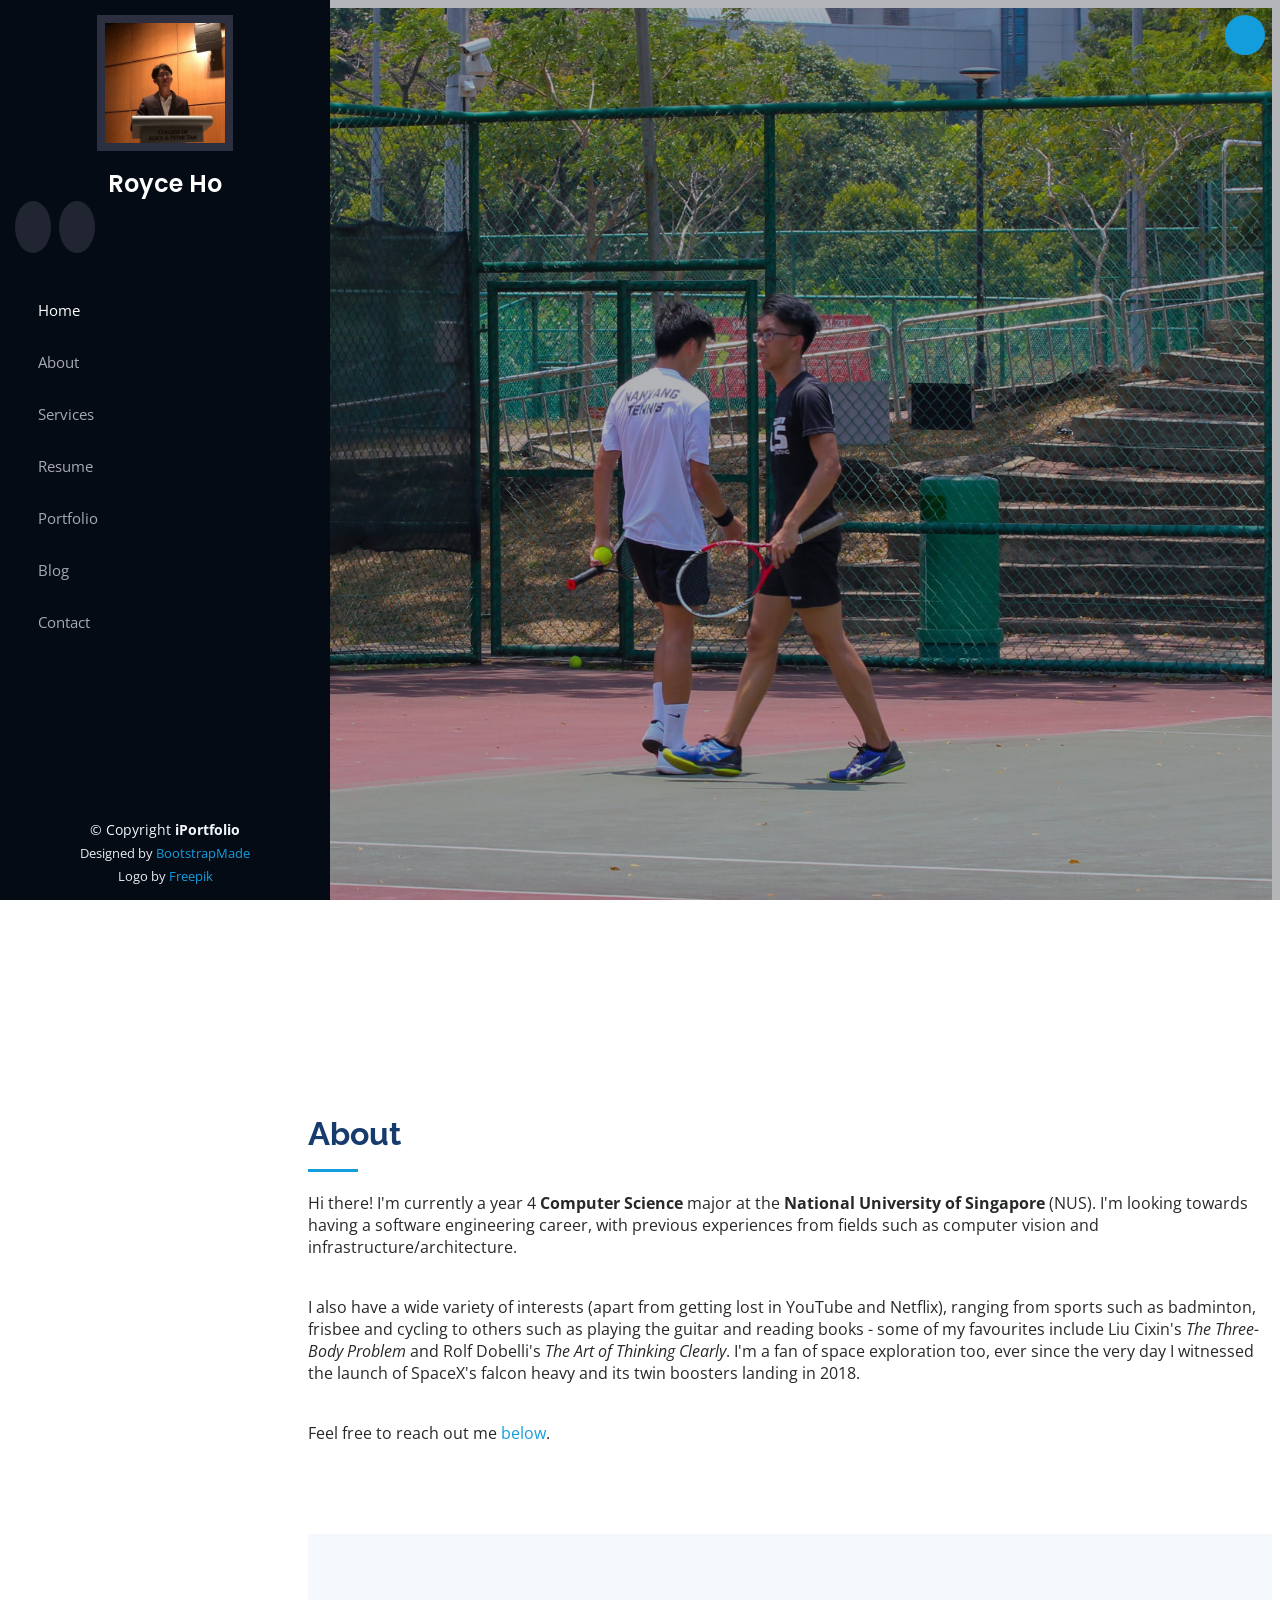
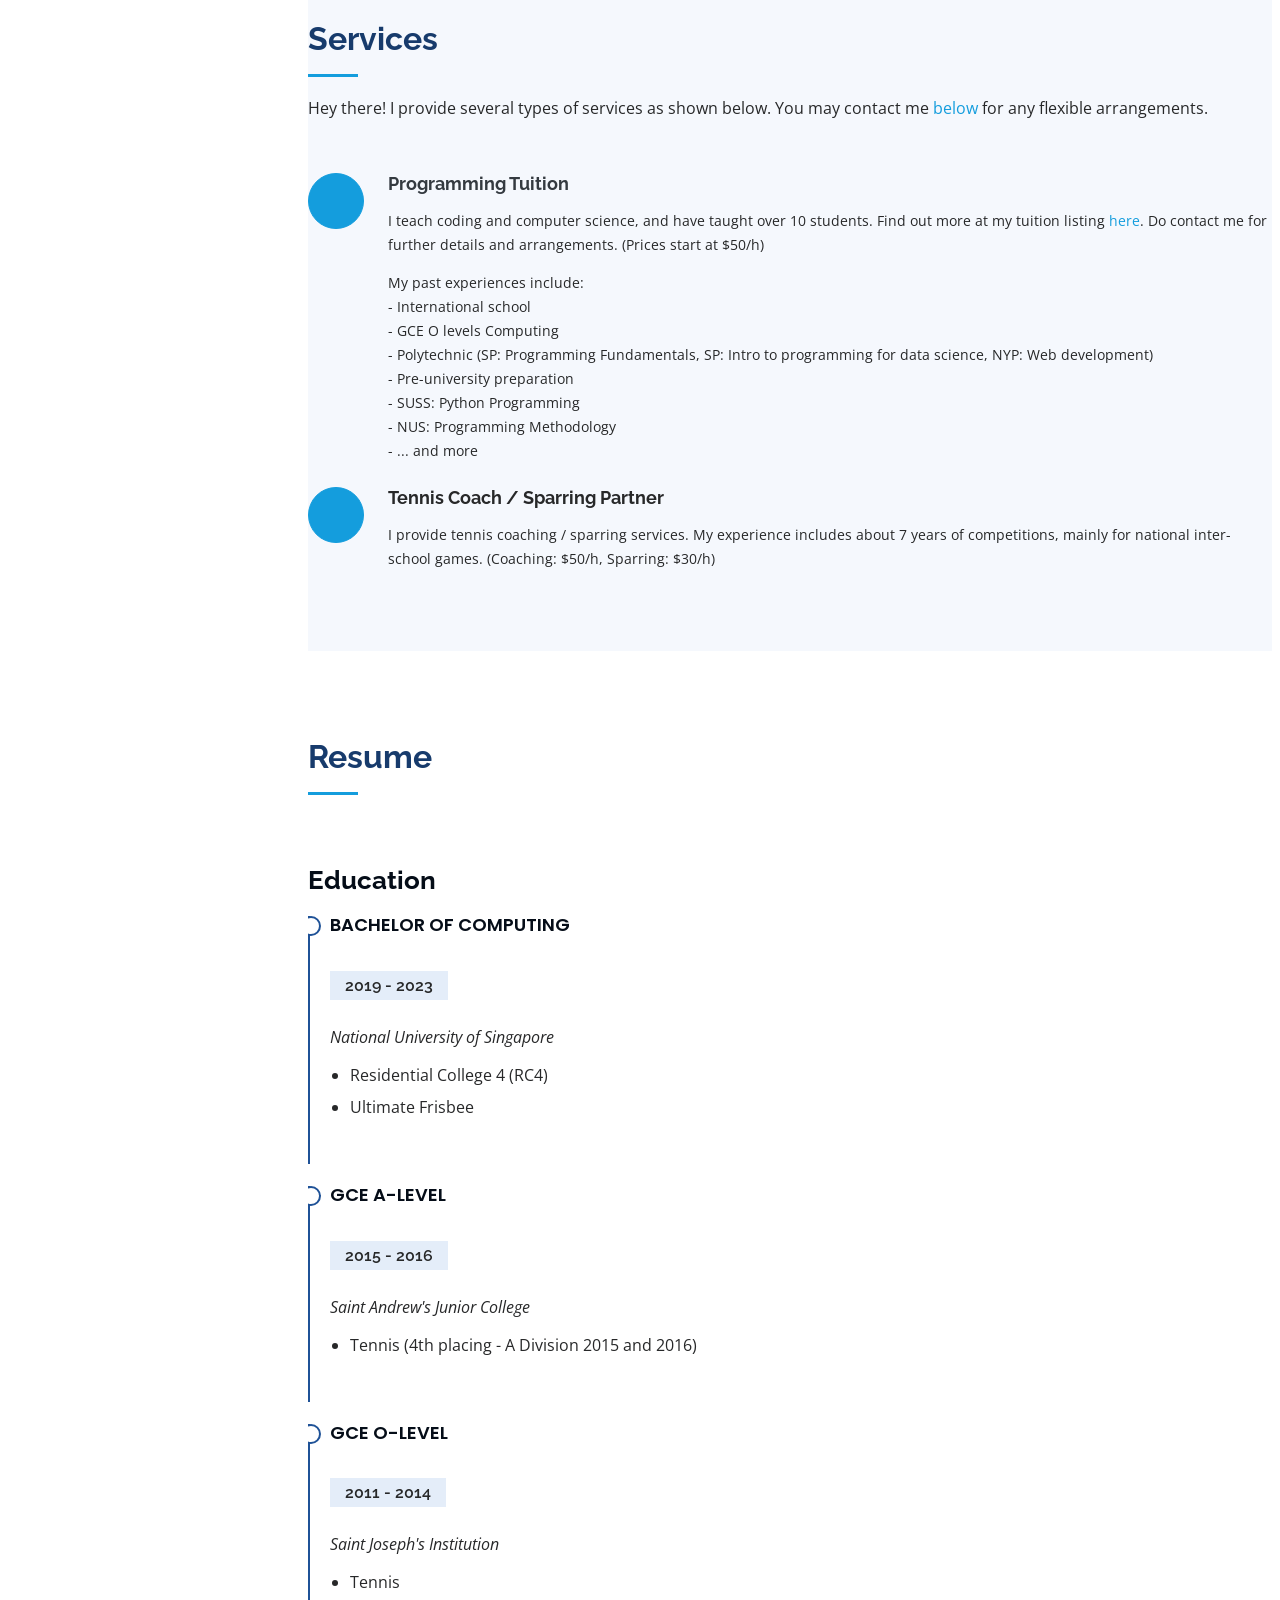
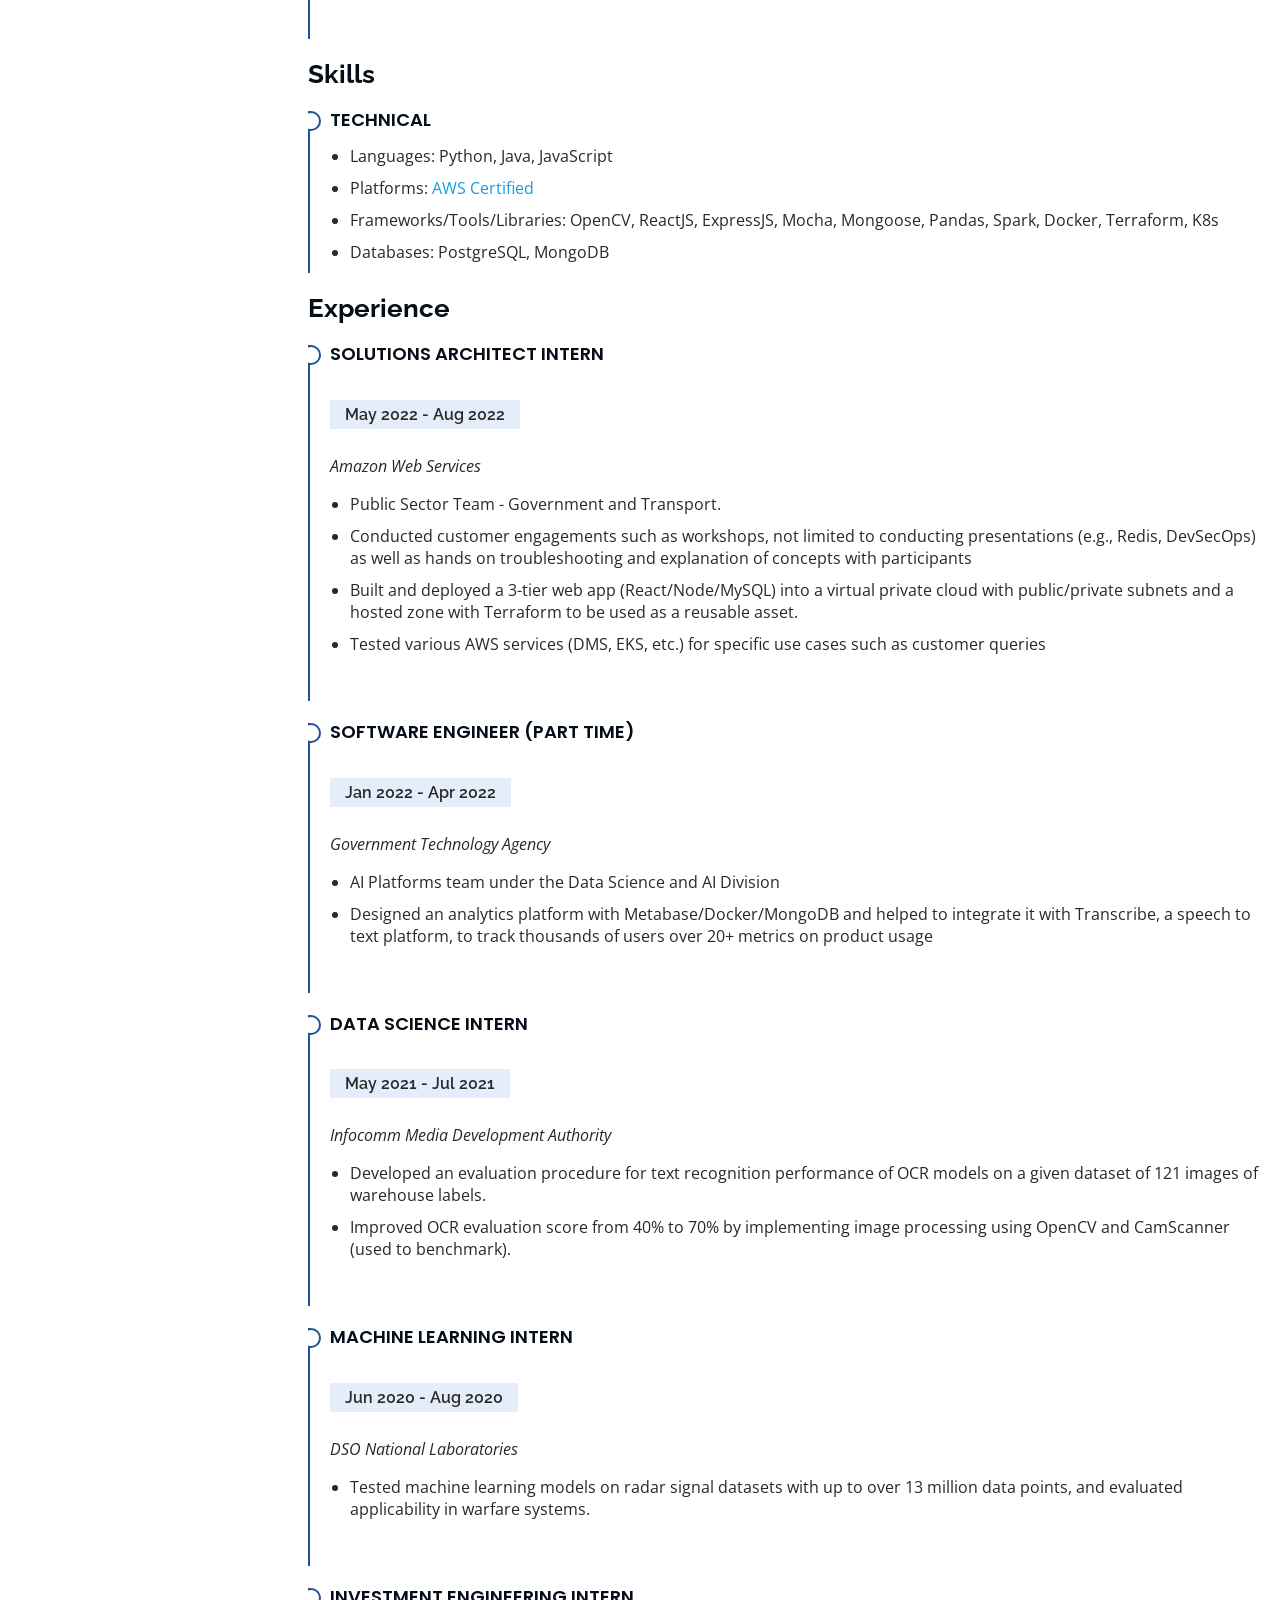
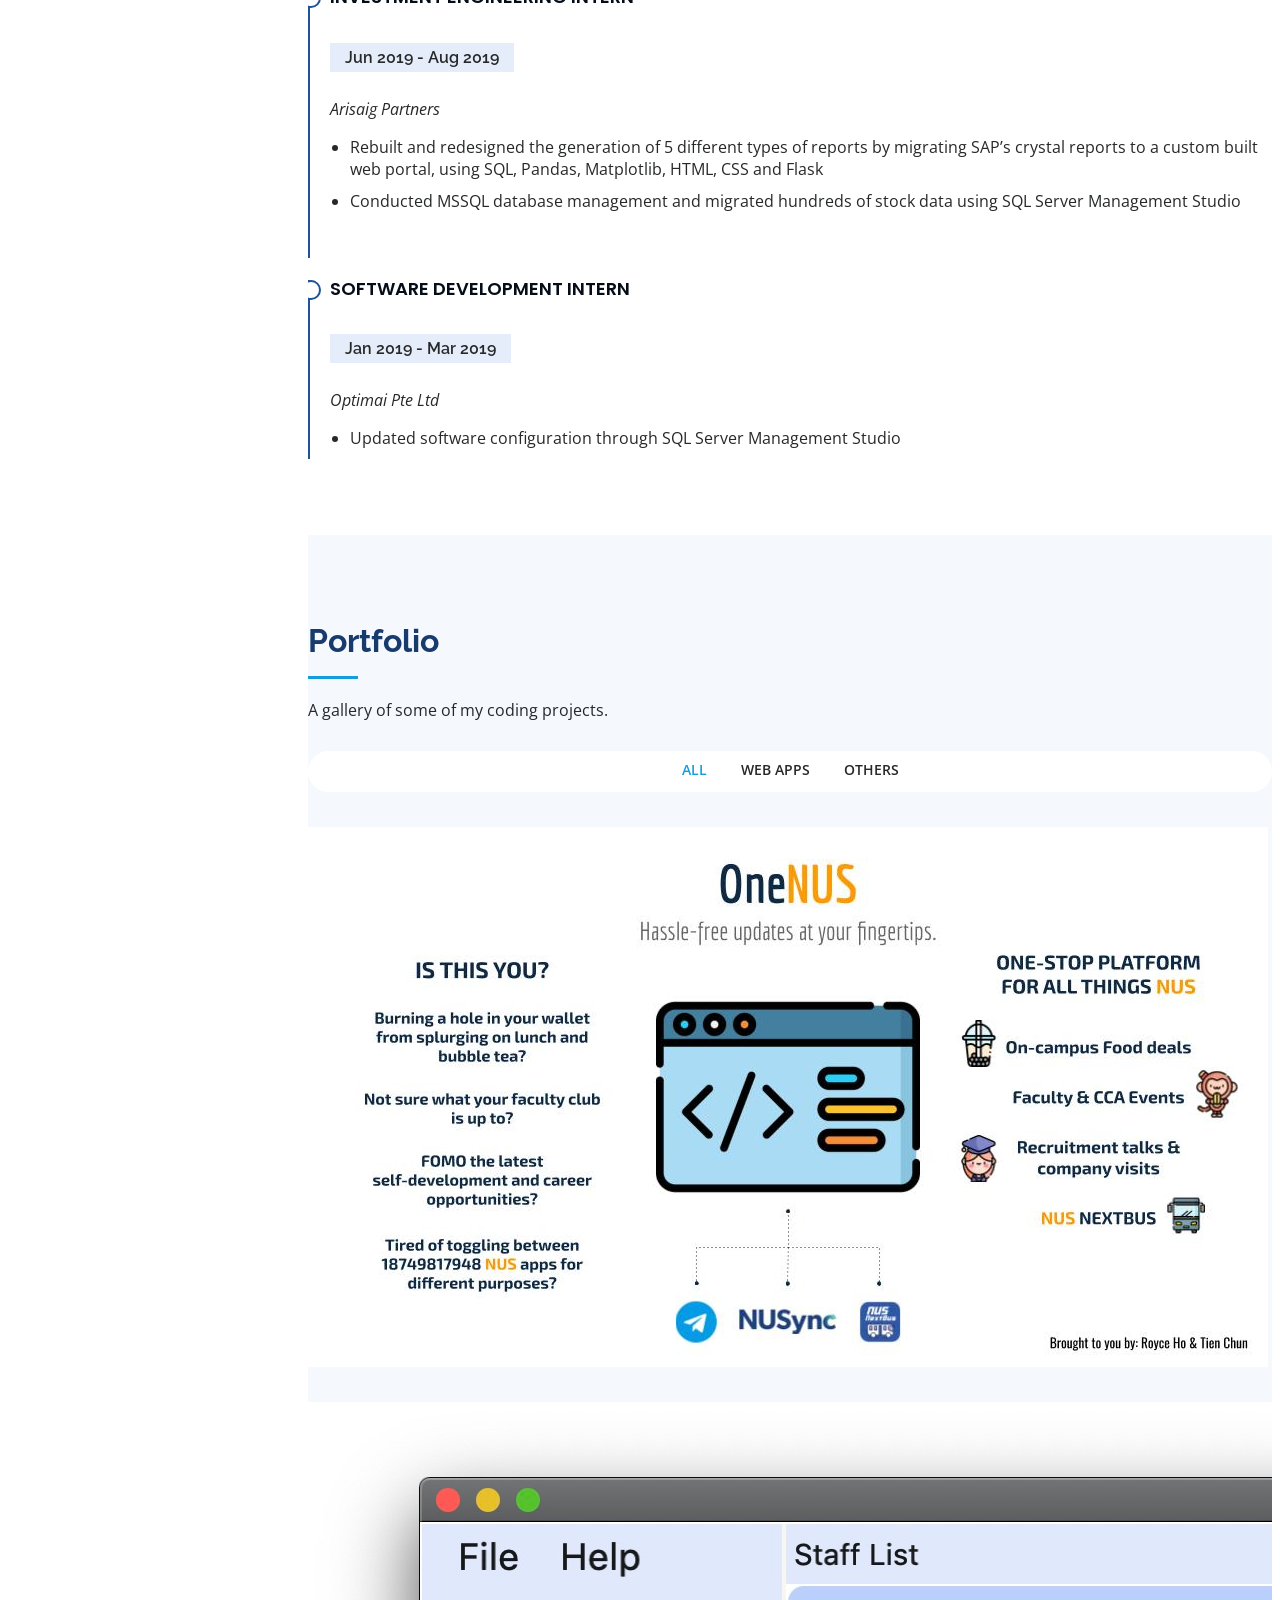
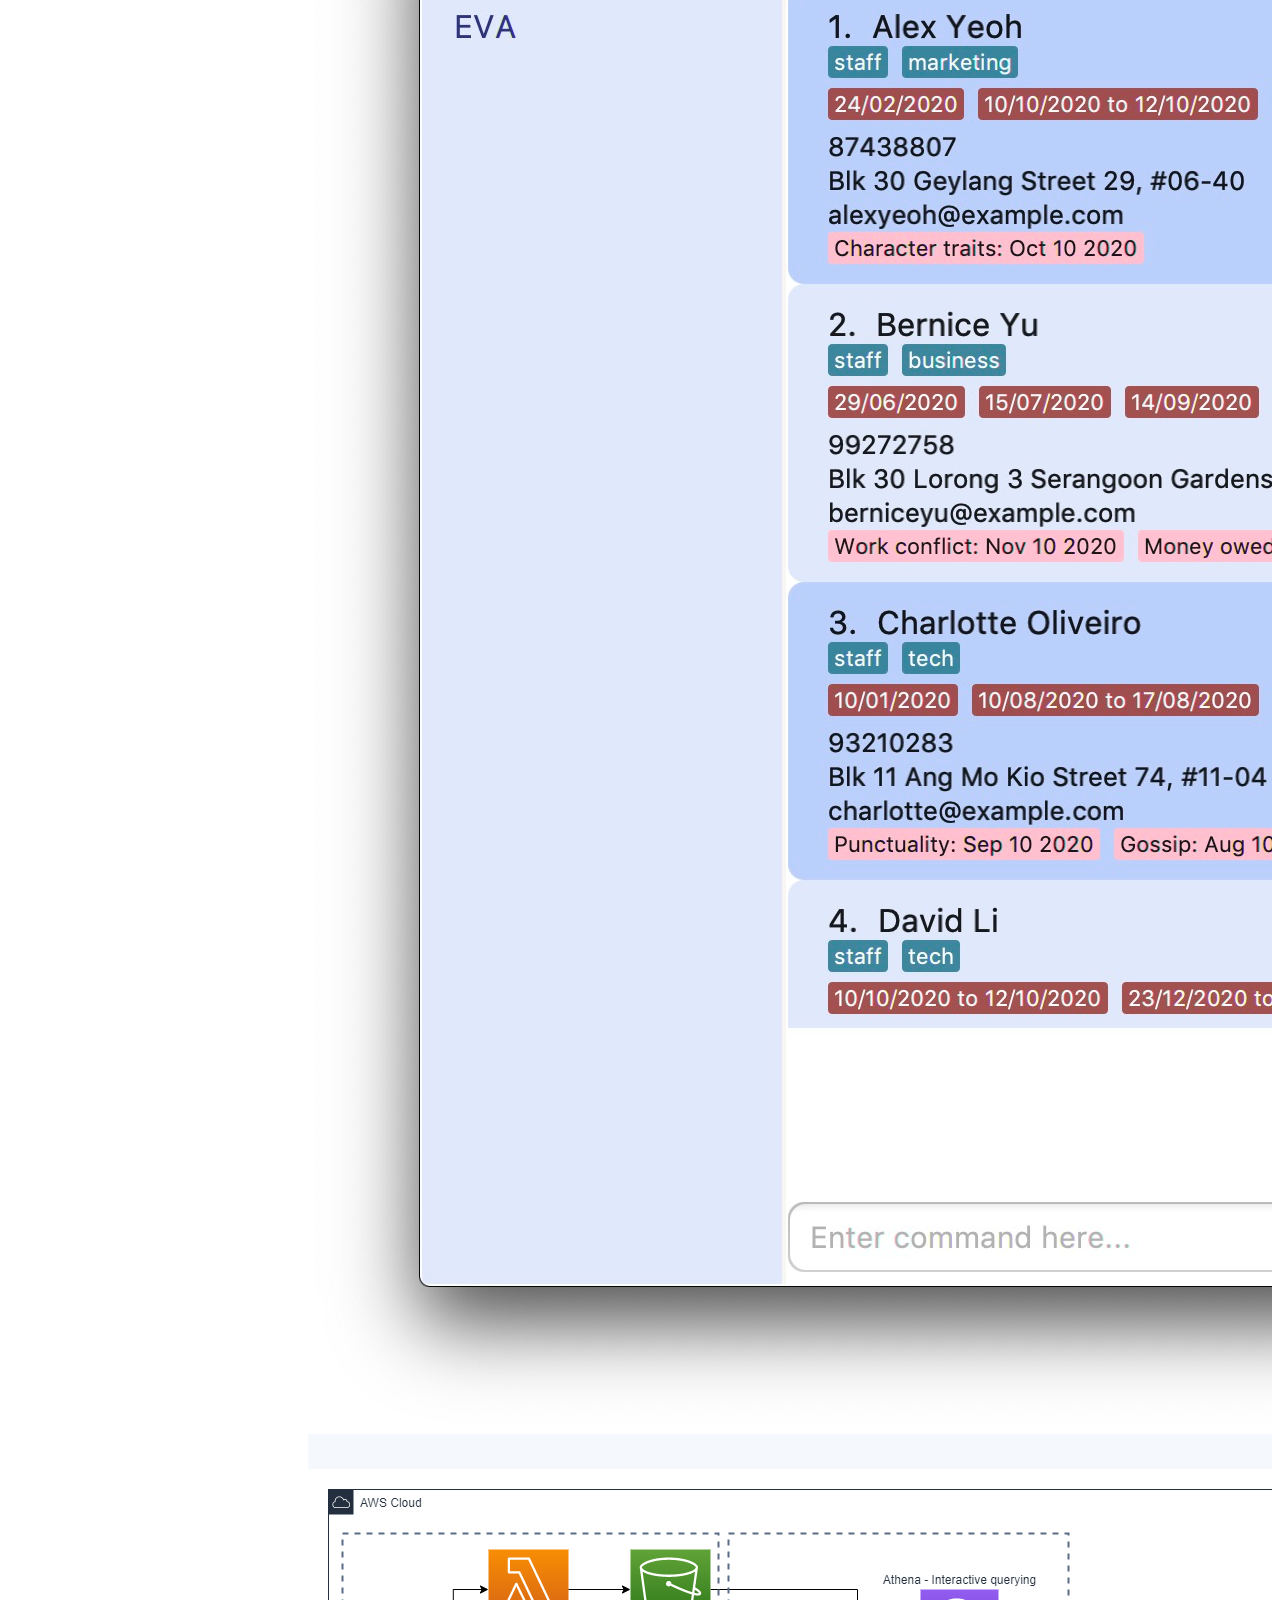
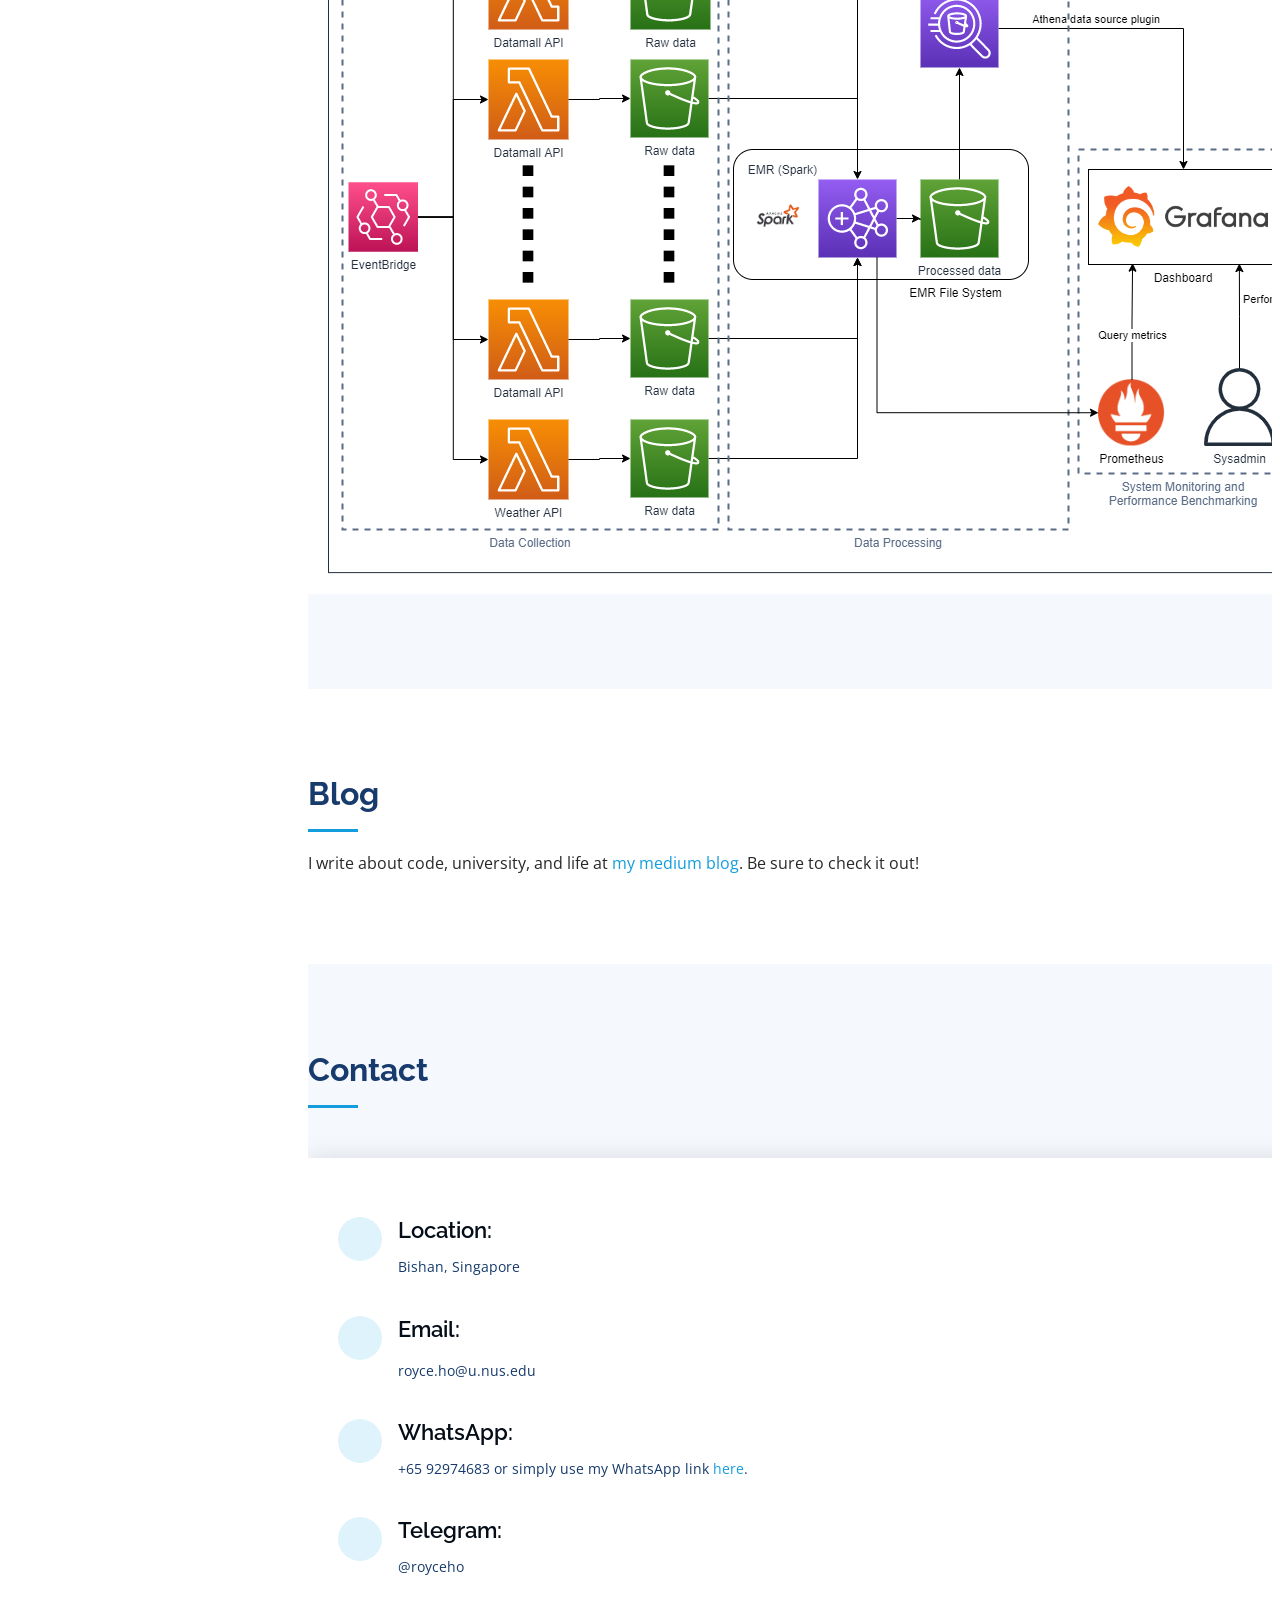
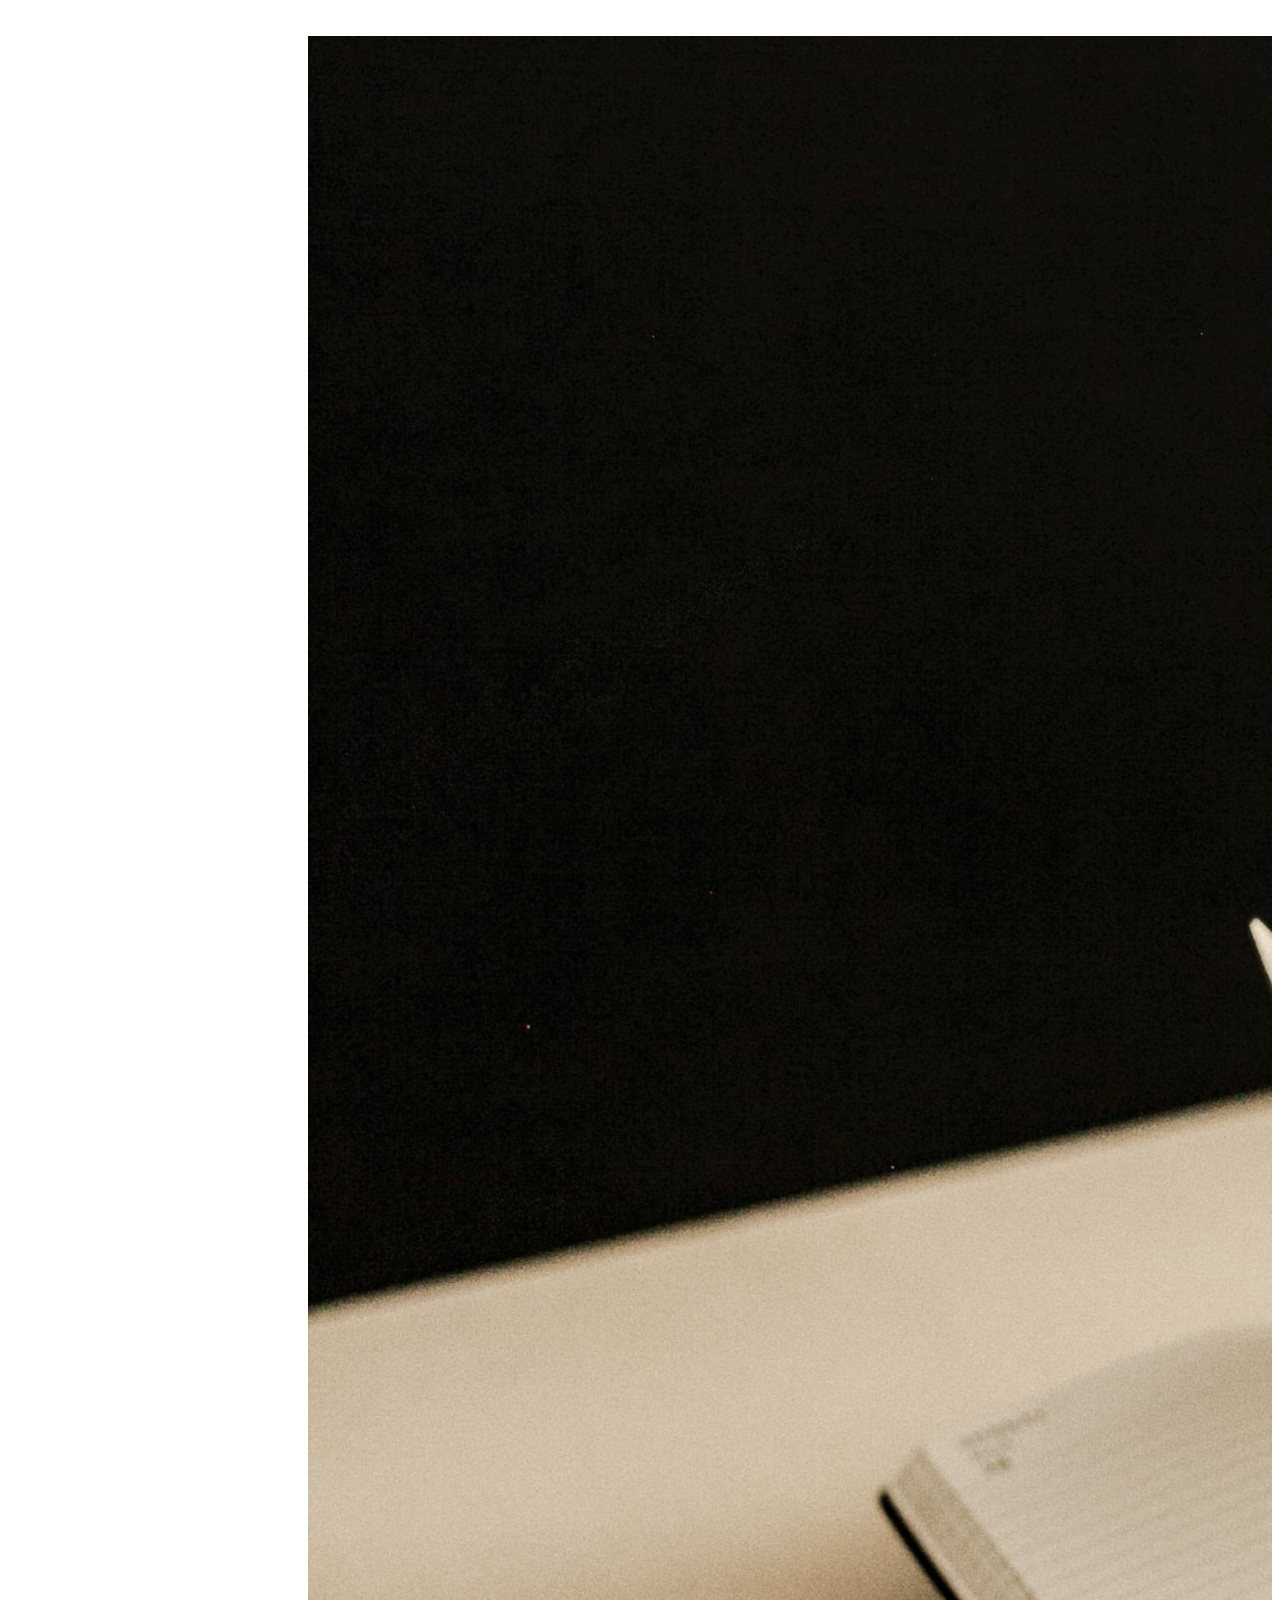
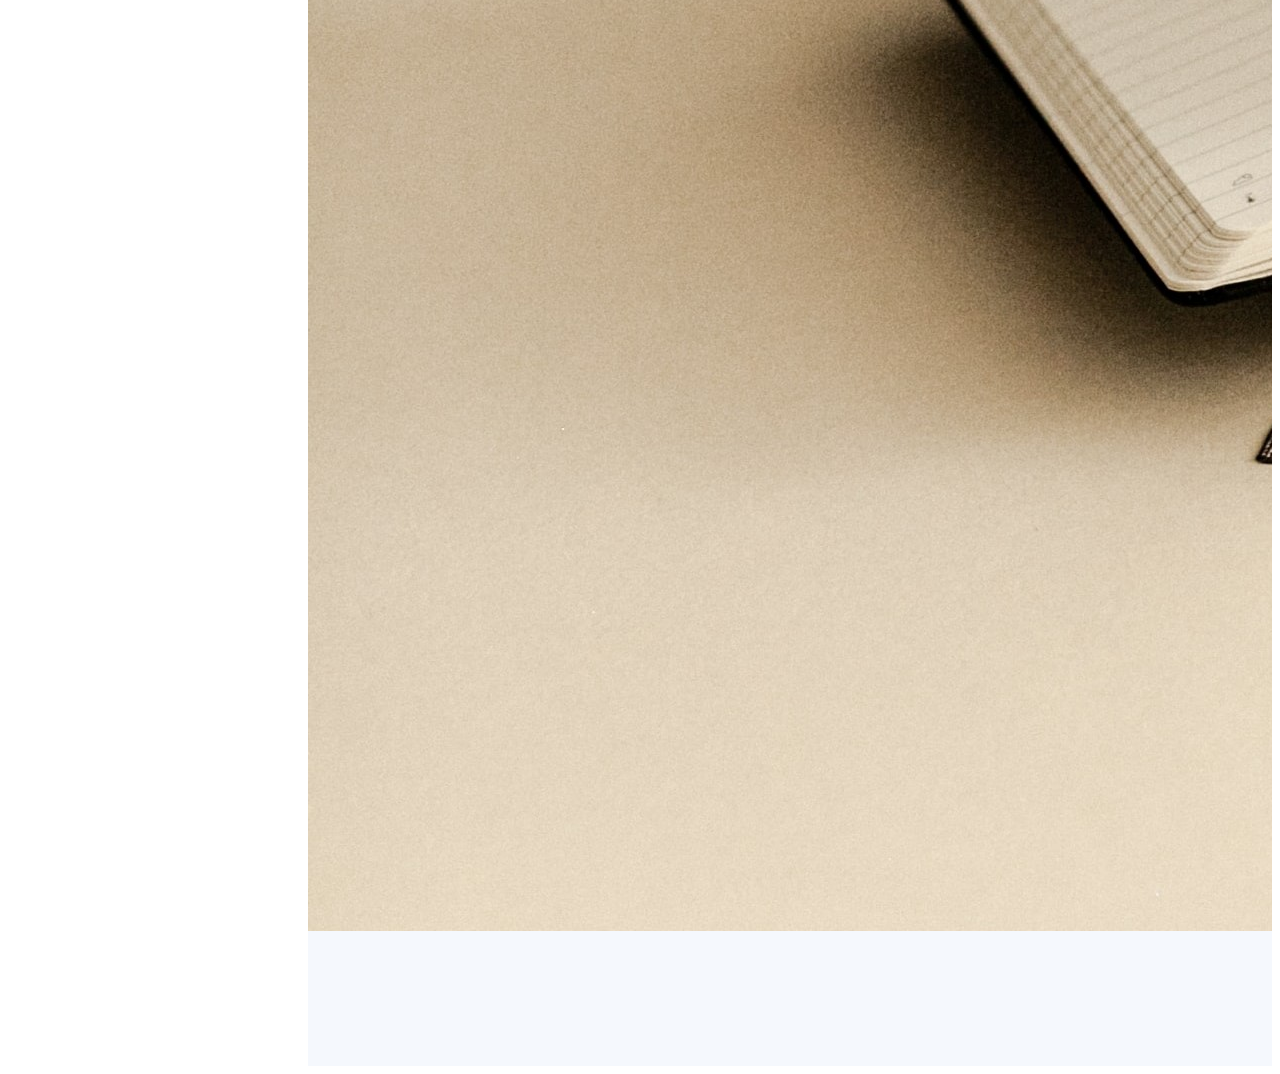
==== commit ace2f0d3: "Update" ====
--- a/index.html
+++ b/index.html
@@ -214,11 +214,19 @@
             <div class="icon"><i class="bi bi-code-slash"></i></div>
             <h4 class="title"><a href="https://www.nearbytutors.sg/computing-programming-tuition-19111">Programming
                 Tuition</a></h4>
-            <p class="description">I teach coding and computer science, and have taught over 15 students of different
-              levels such as O level,
-              Polytechnic, University, and more. Find out more at my tuition listing
+            <p class="description">I teach coding and computer science, and have taught over 10 students. Find out more at my tuition listing
               <a href="https://www.nearbytutors.sg/computing-programming-tuition-19111">here</a>. Do contact me
               for further details and arrangements. (Prices start at $50/h)
+            </p>
+            <p class="description">
+              My past experiences include:
+              <br> - International school
+              <br> - GCE O levels Computing
+              <br> - Polytechnic (SP: Programming Fundamentals, SP: Intro to programming for data science, NYP: Web development)
+              <br> - Pre-university preparation
+              <br> - SUSS: Python Programming
+              <br> - NUS: Programming Methodology
+              <br> - ... and more
             </p>
           </div>
           <div class="col-lg-6 col-md-6 icon-box" data-aos="fade-up" data-aos-delay="100">
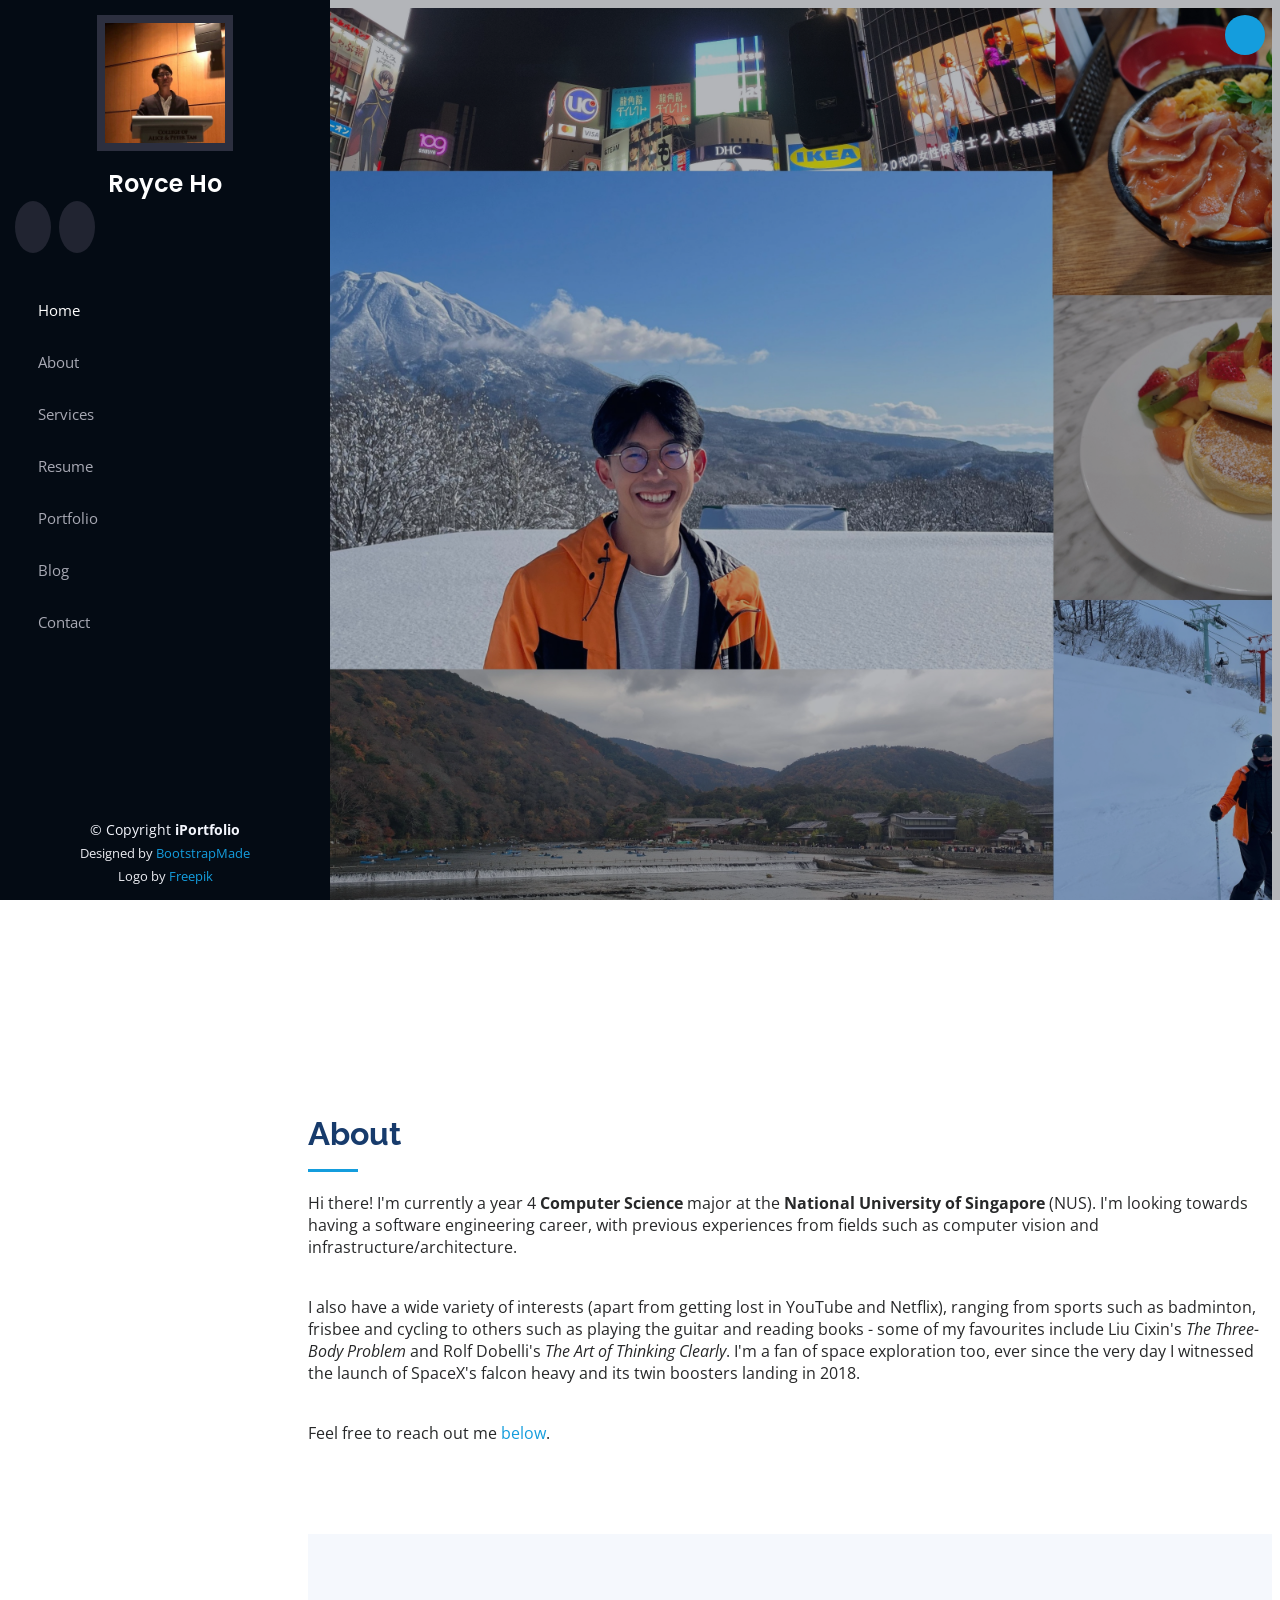
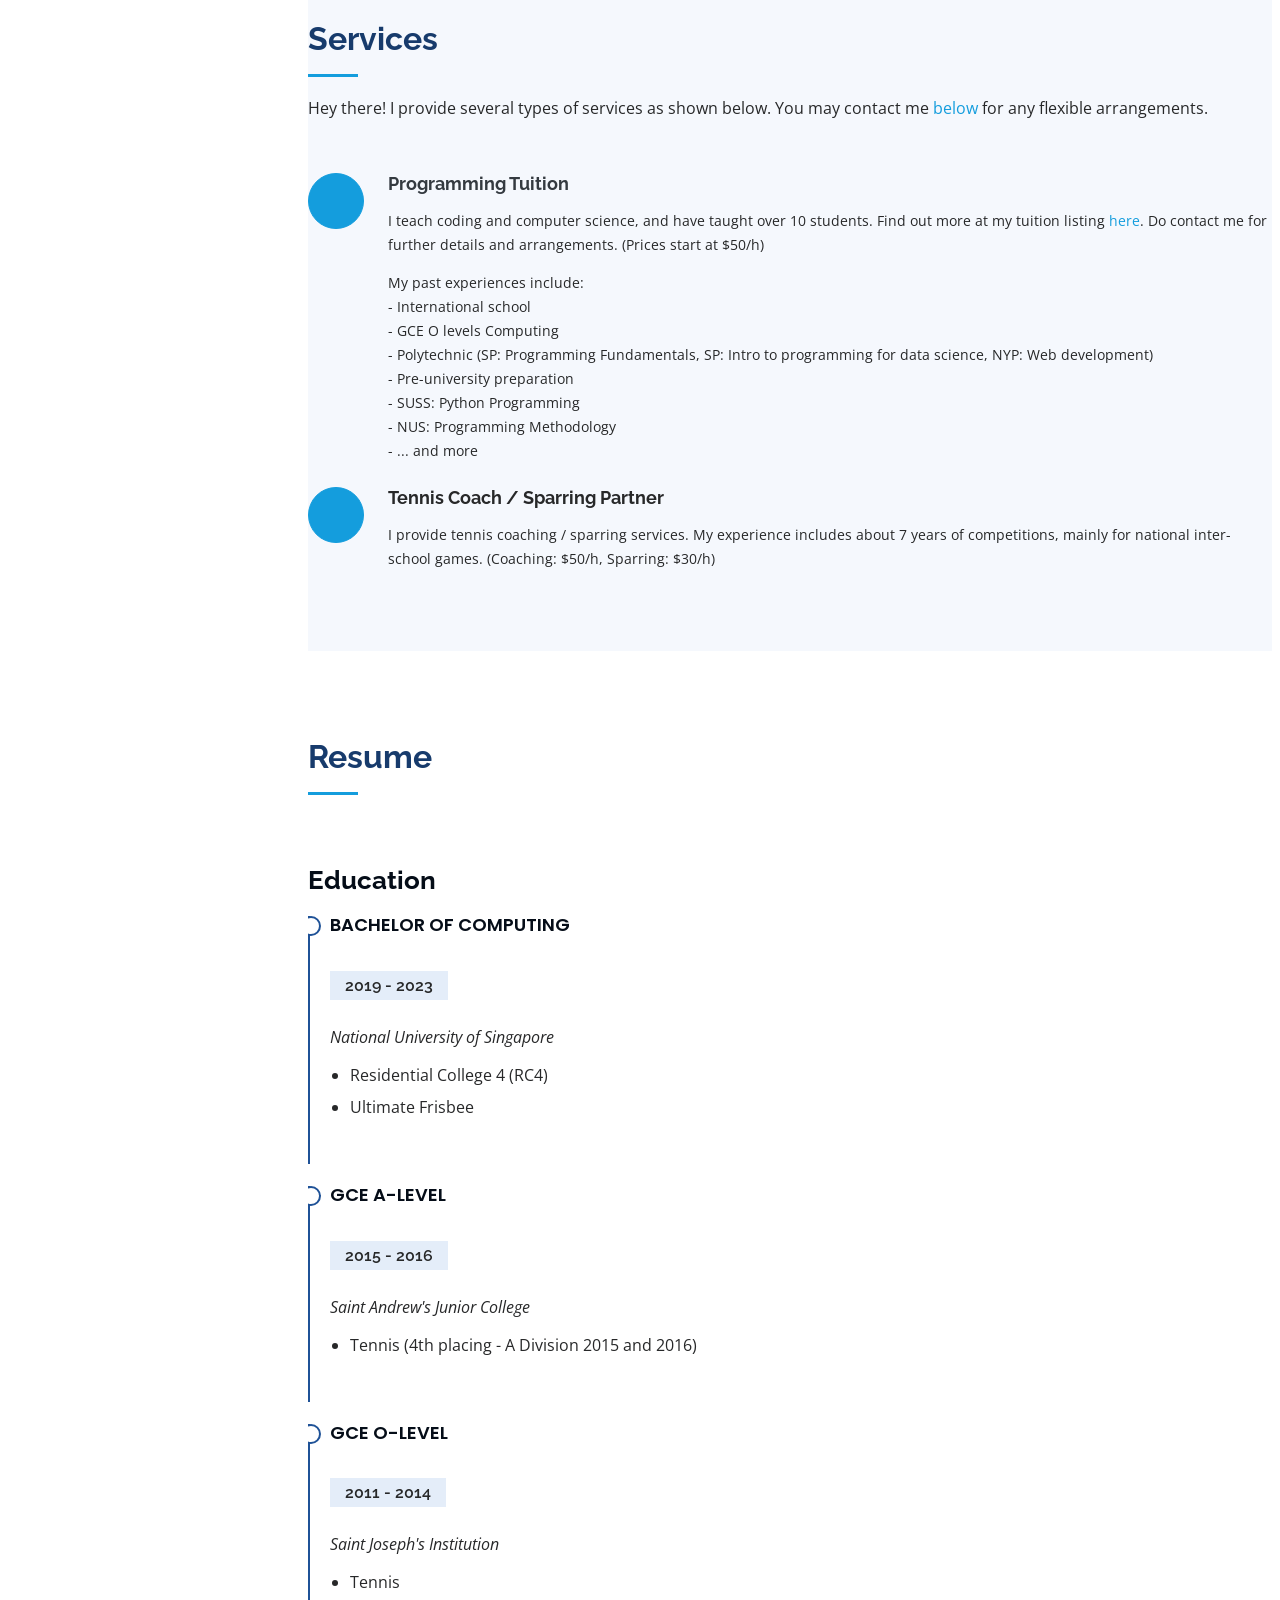
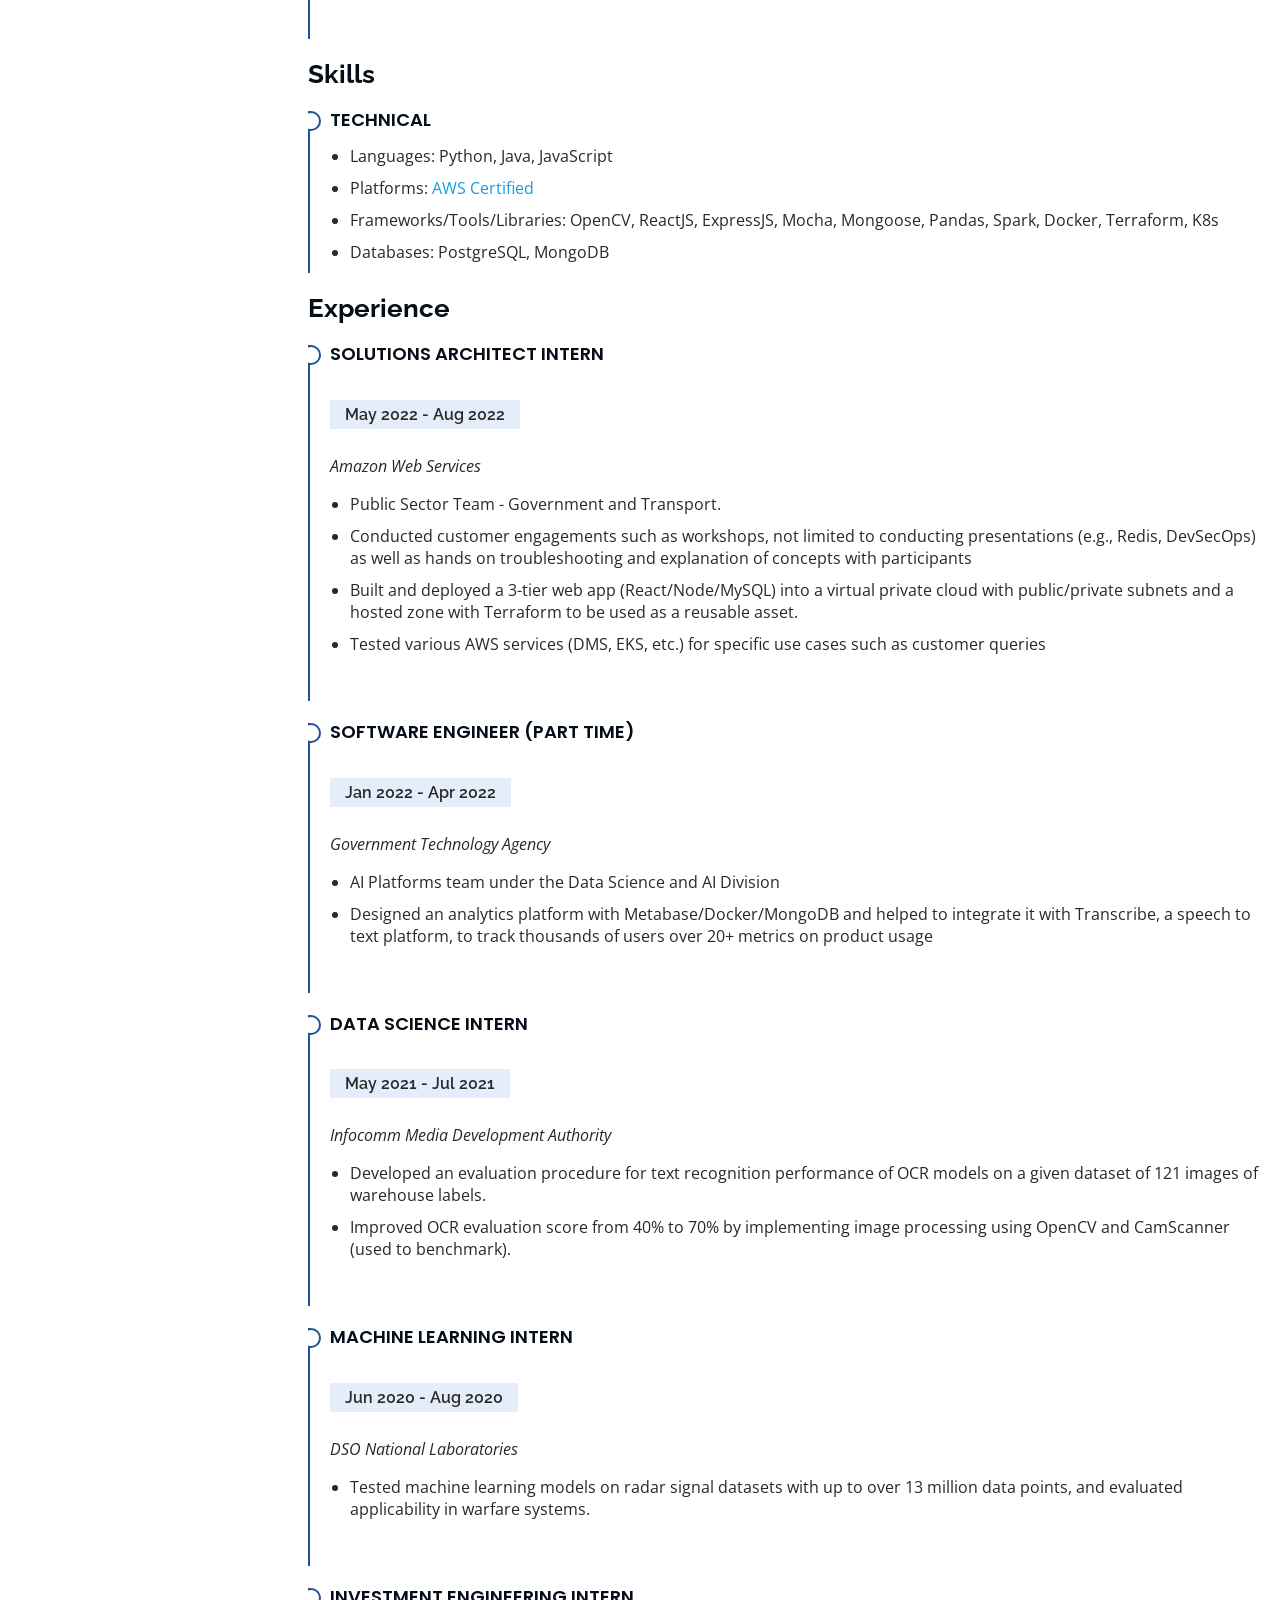
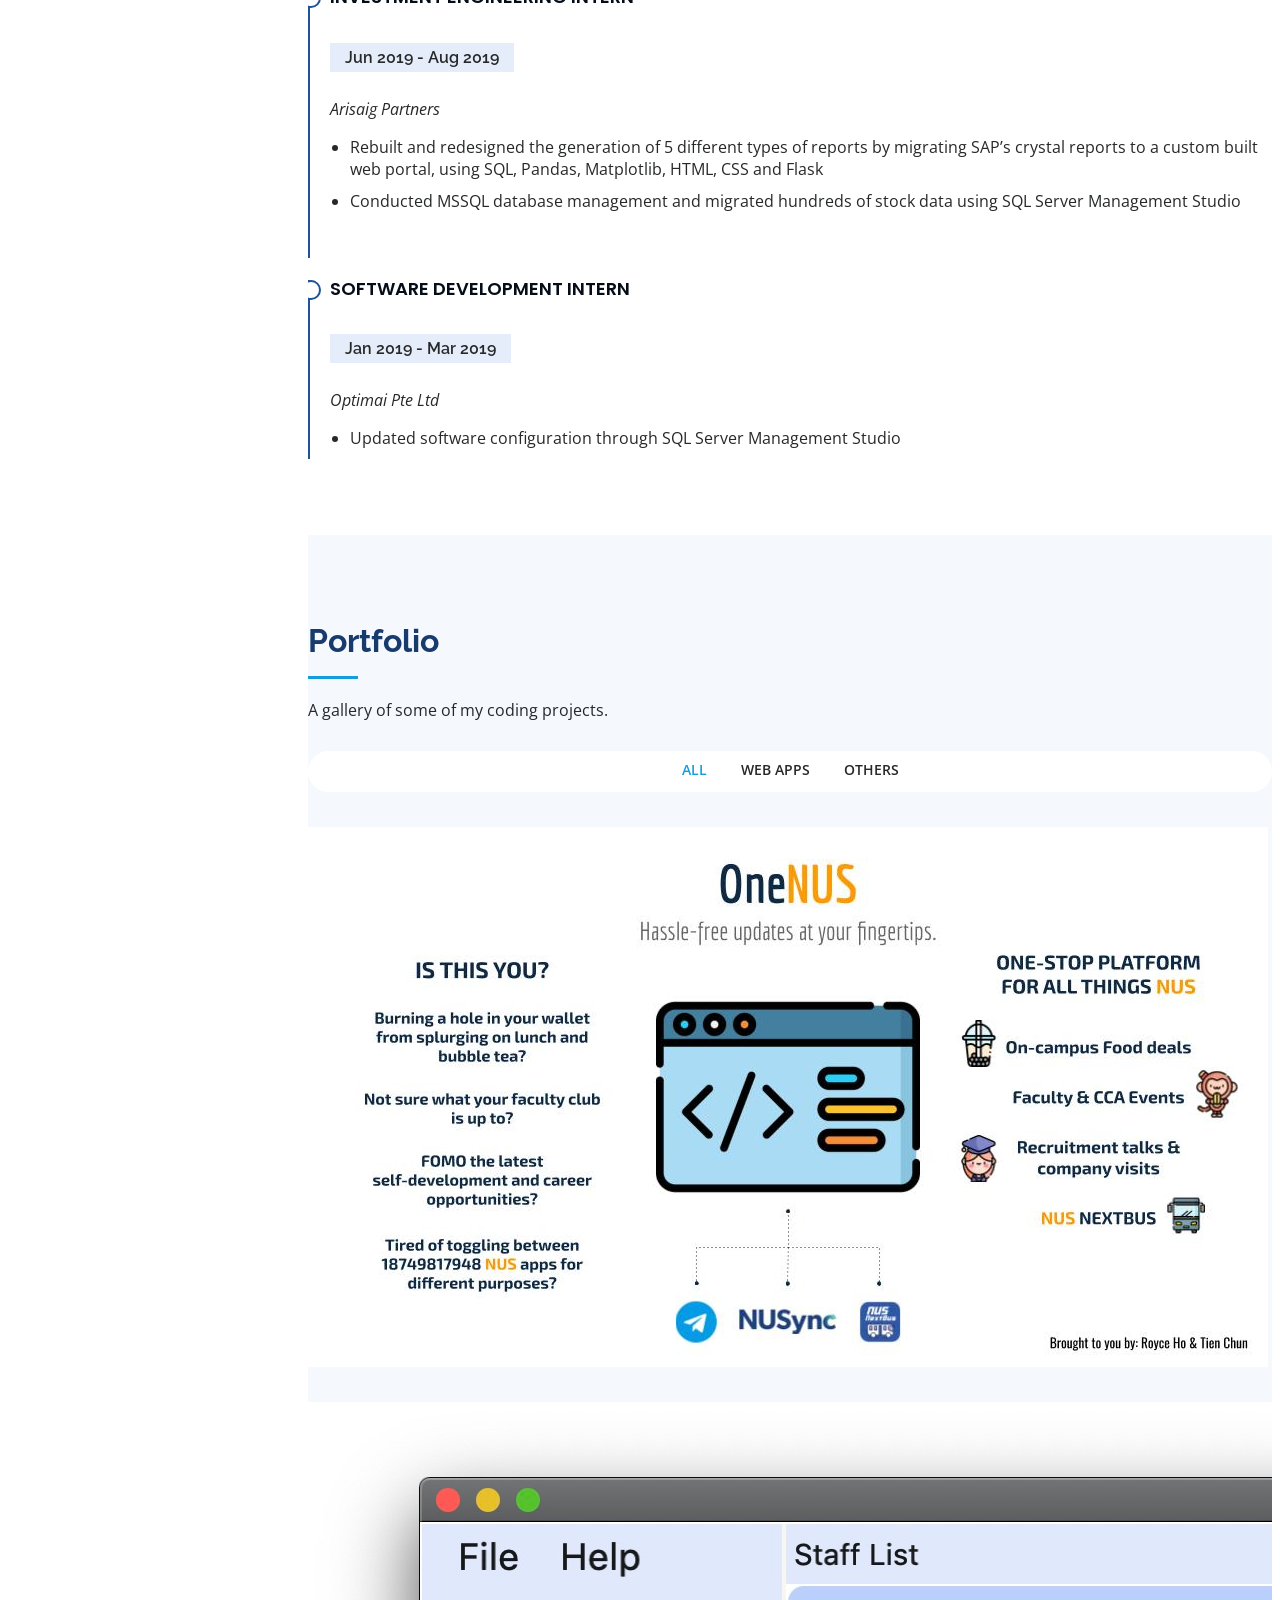
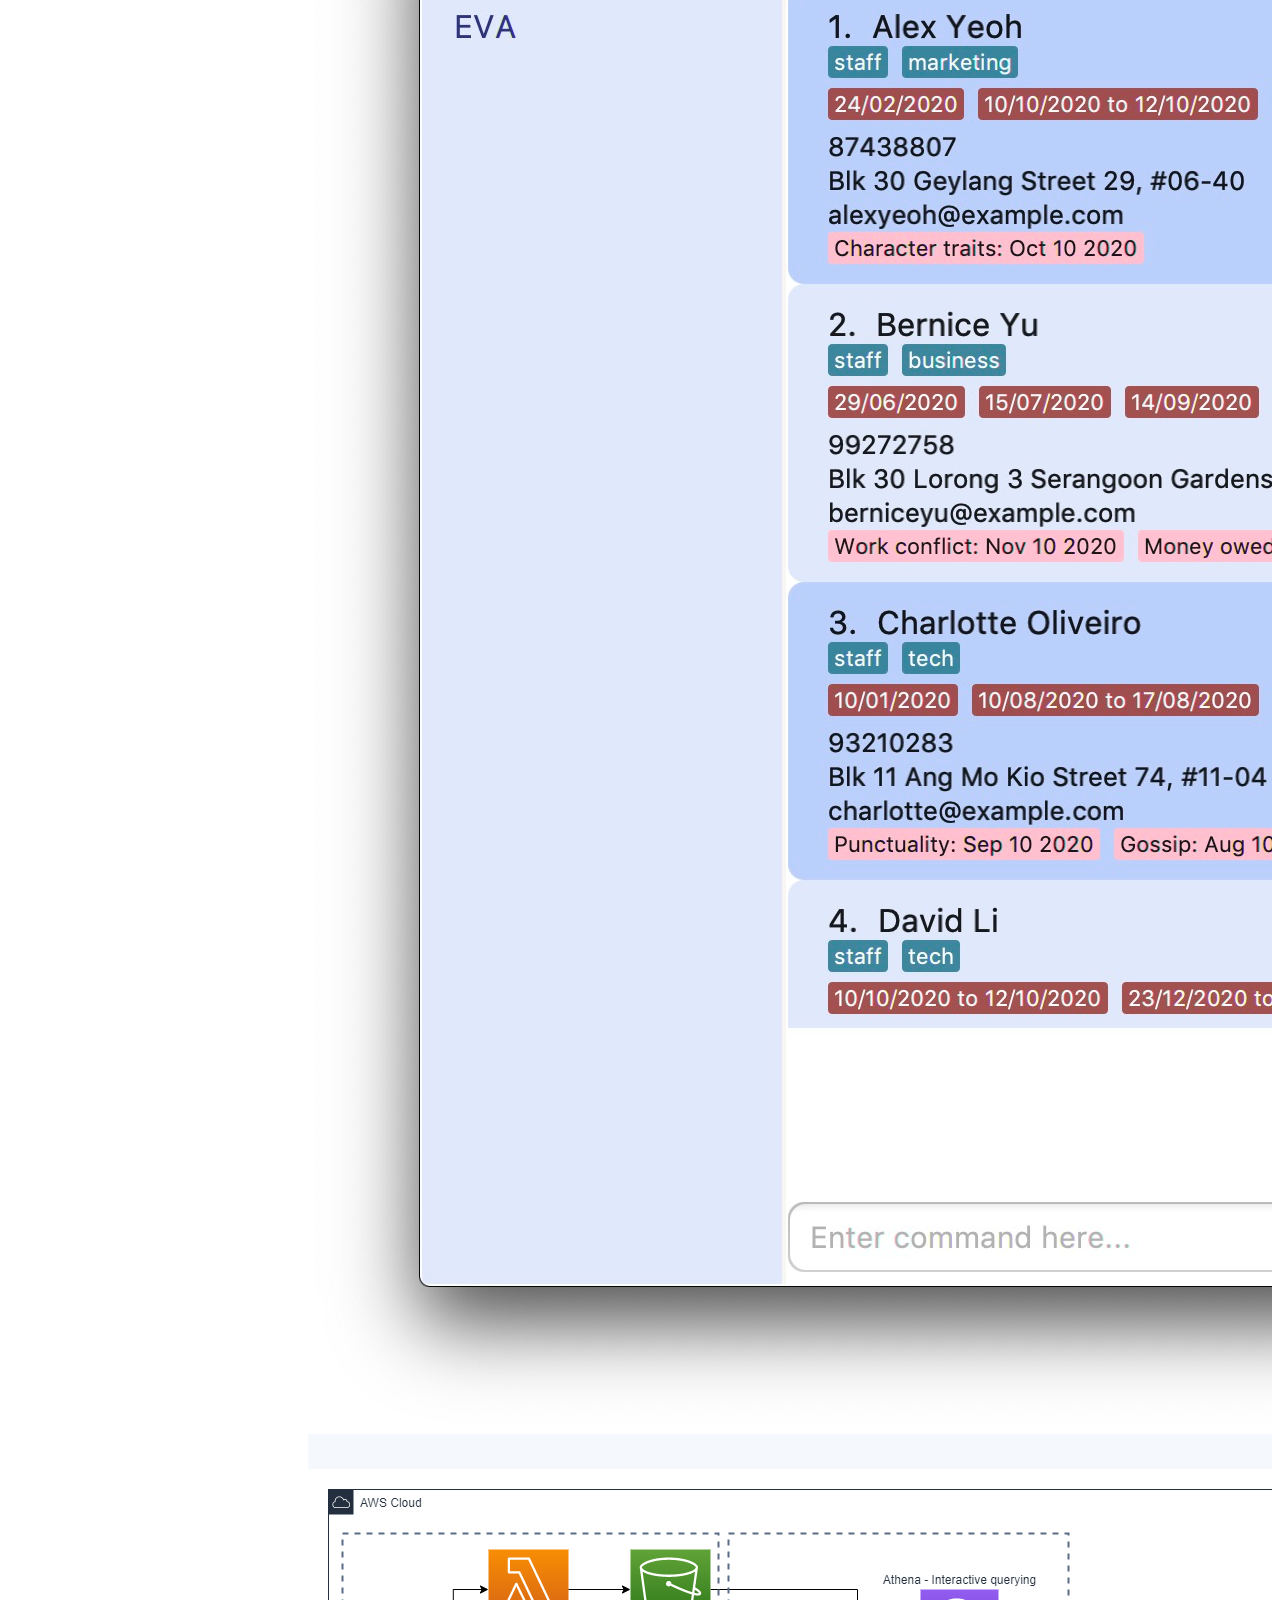
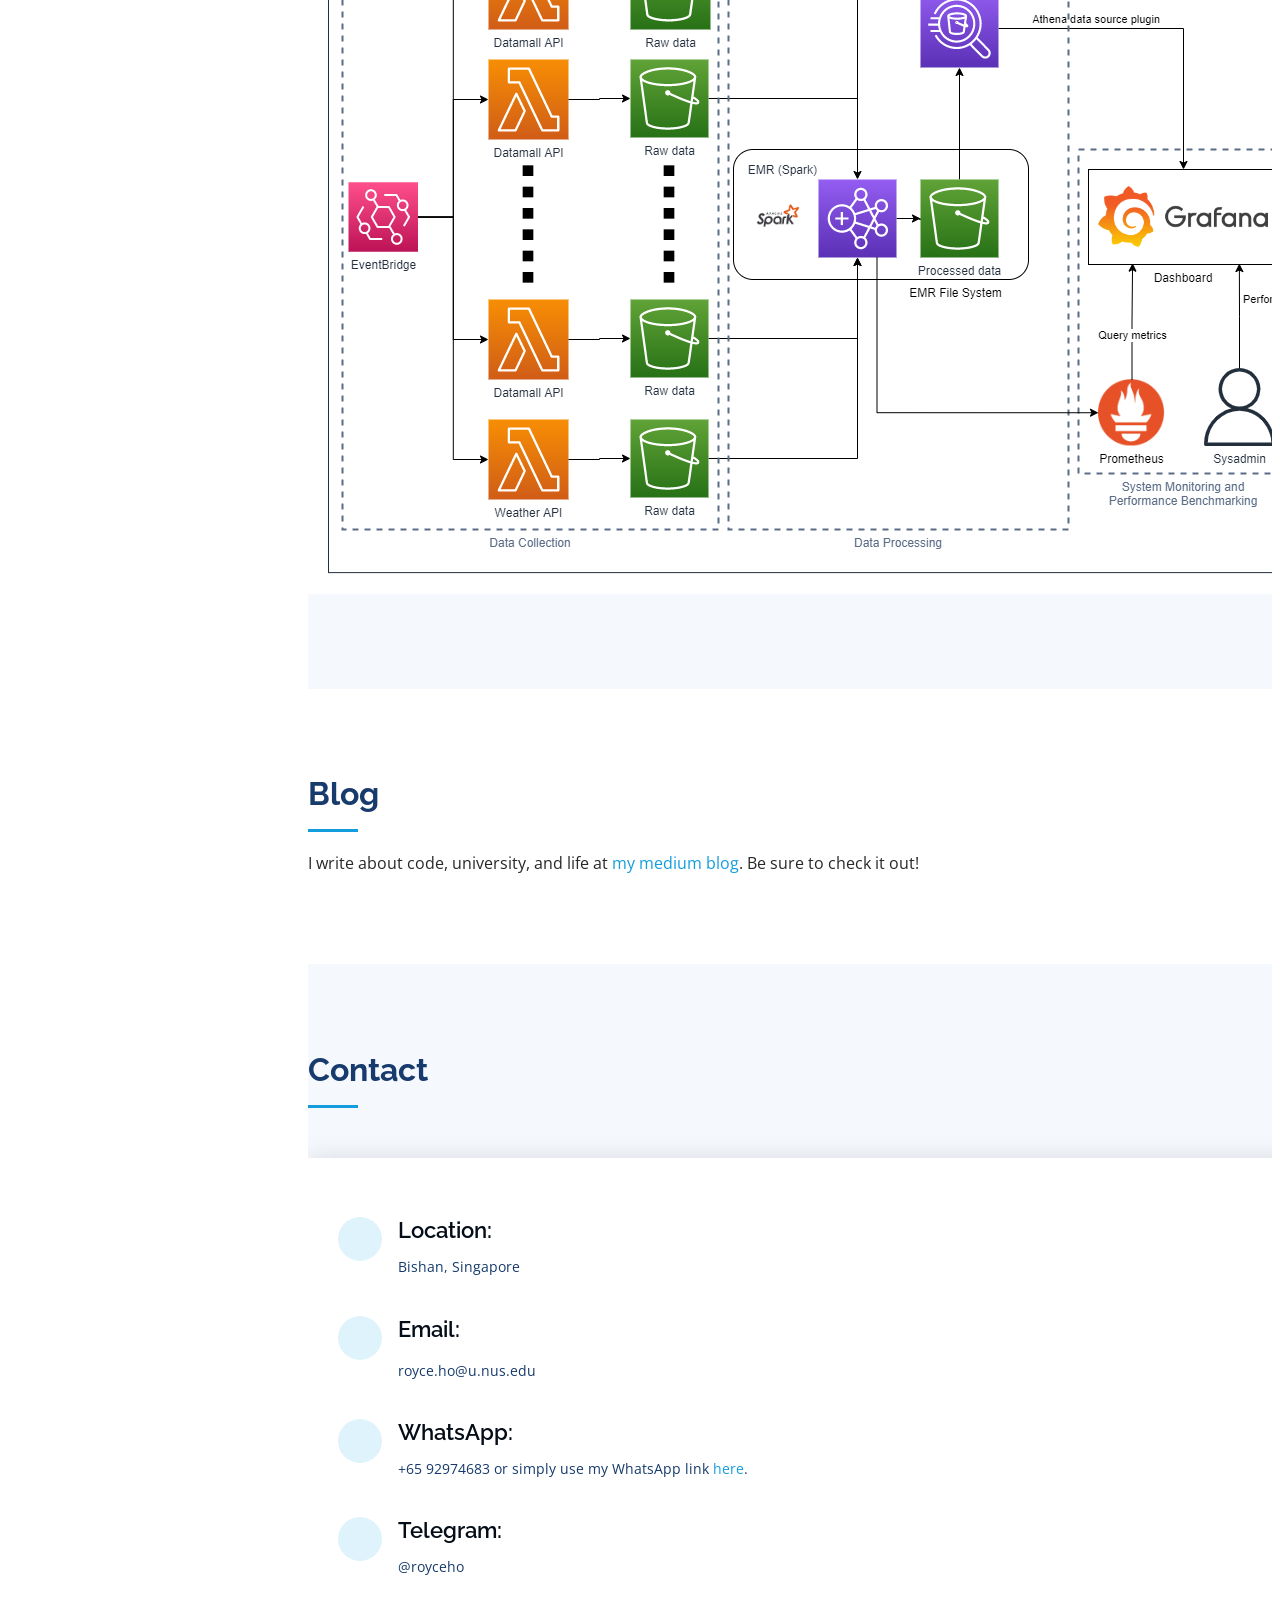
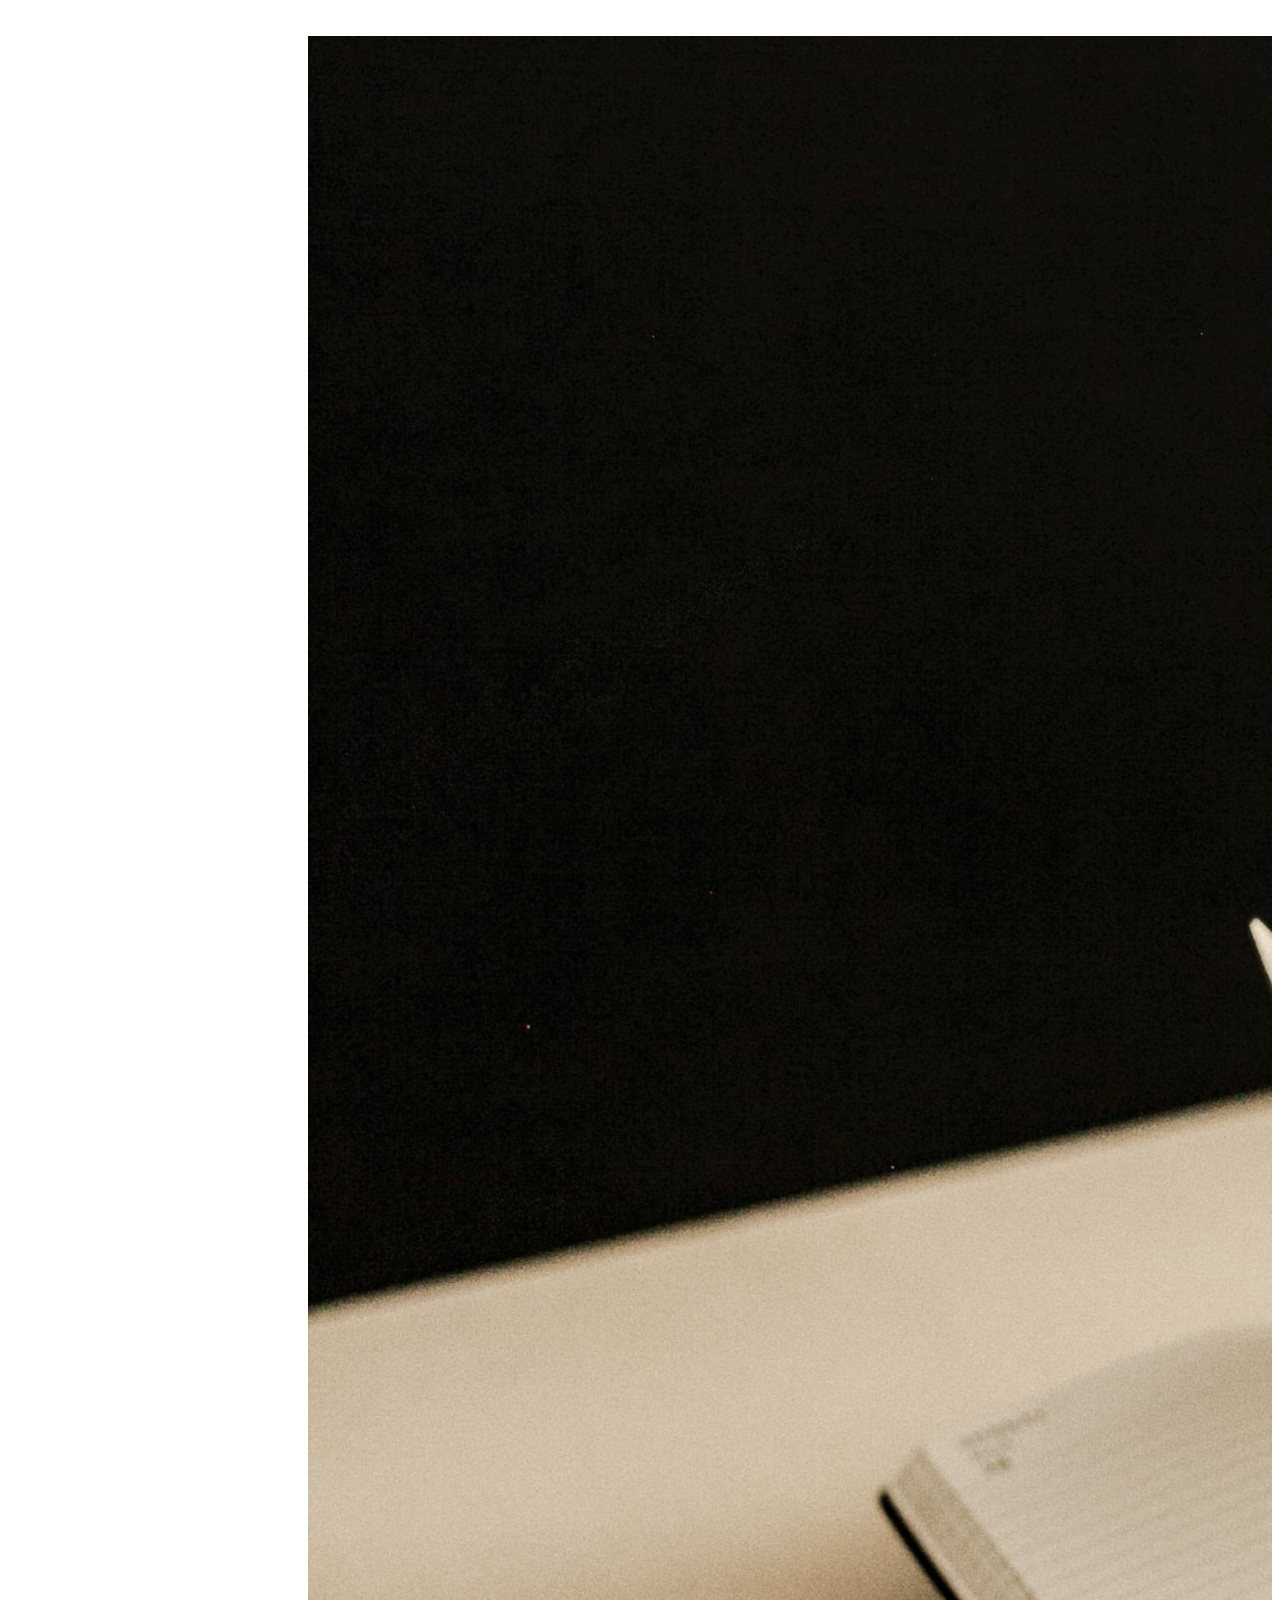
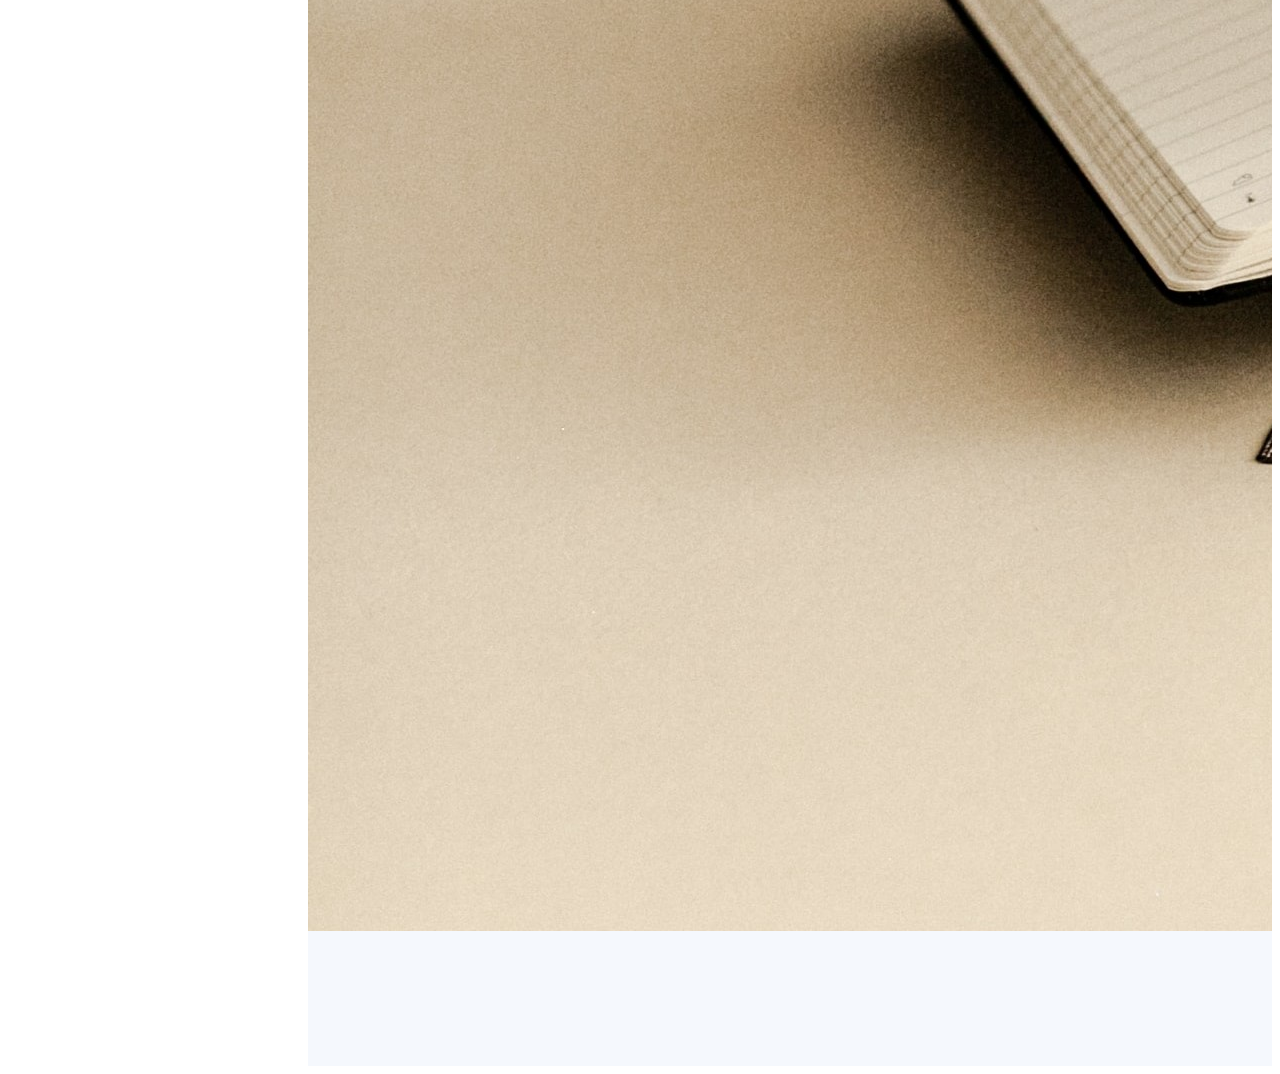
==== commit e1fdff64: "Update bg photo" ====
--- a/index.html
+++ b/index.html
@@ -79,8 +79,9 @@
       <h1>Royce Ho</h1>
       <p><span class="typed" data-typed-items="Hello!, Welcome to my website."></span></p>
     </div>
+    <p></p>
     <div class="hero-container" data-aos="fade-in">
-      <p>Find out more below</p>
+      <p></p>
     </div>
   </section><!-- End Hero -->
 
--- a/assets/css/style.css
+++ b/assets/css/style.css
@@ -213,7 +213,7 @@
 #hero {
   width: 100%;
   height: 100vh;
-  background: url("../img/tennis-team2.jpg") top center;
+  background: url("../img/collage_japan.jpg") top center;
   background-size: cover;
 }
 
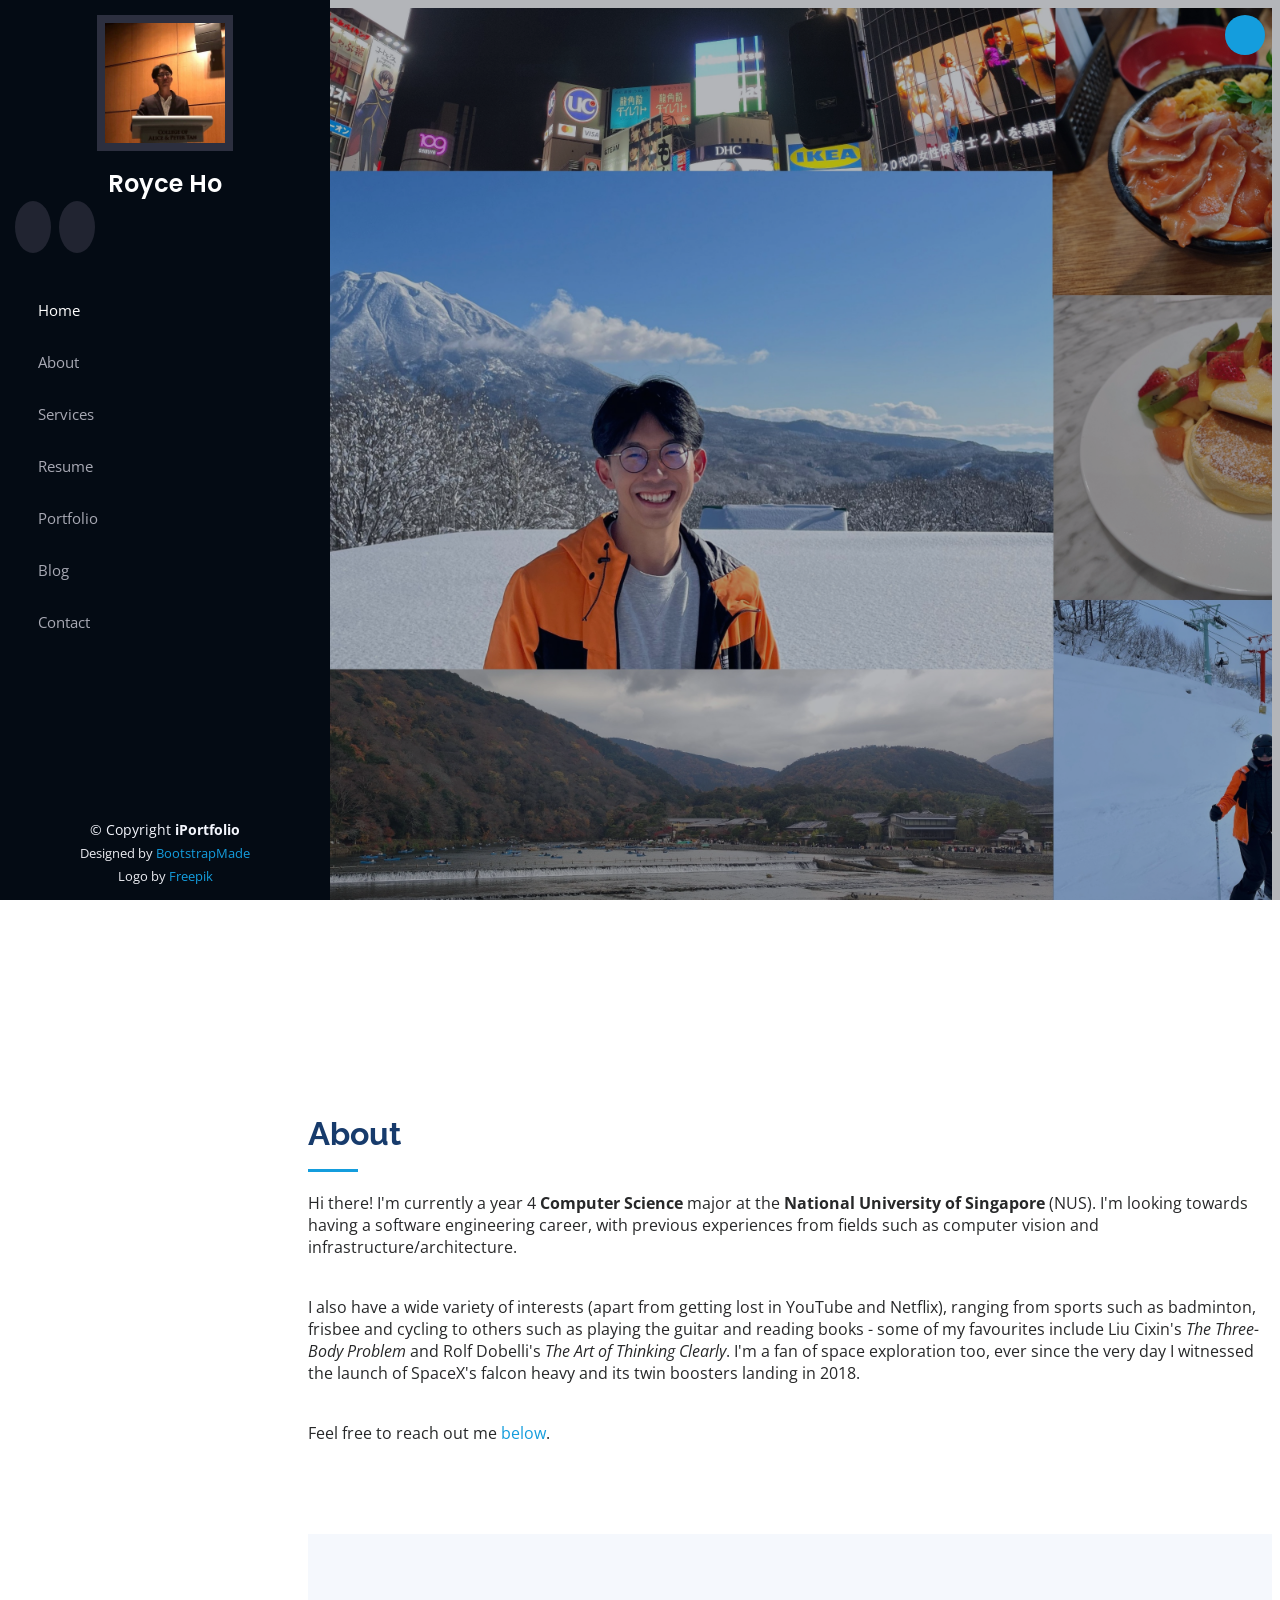
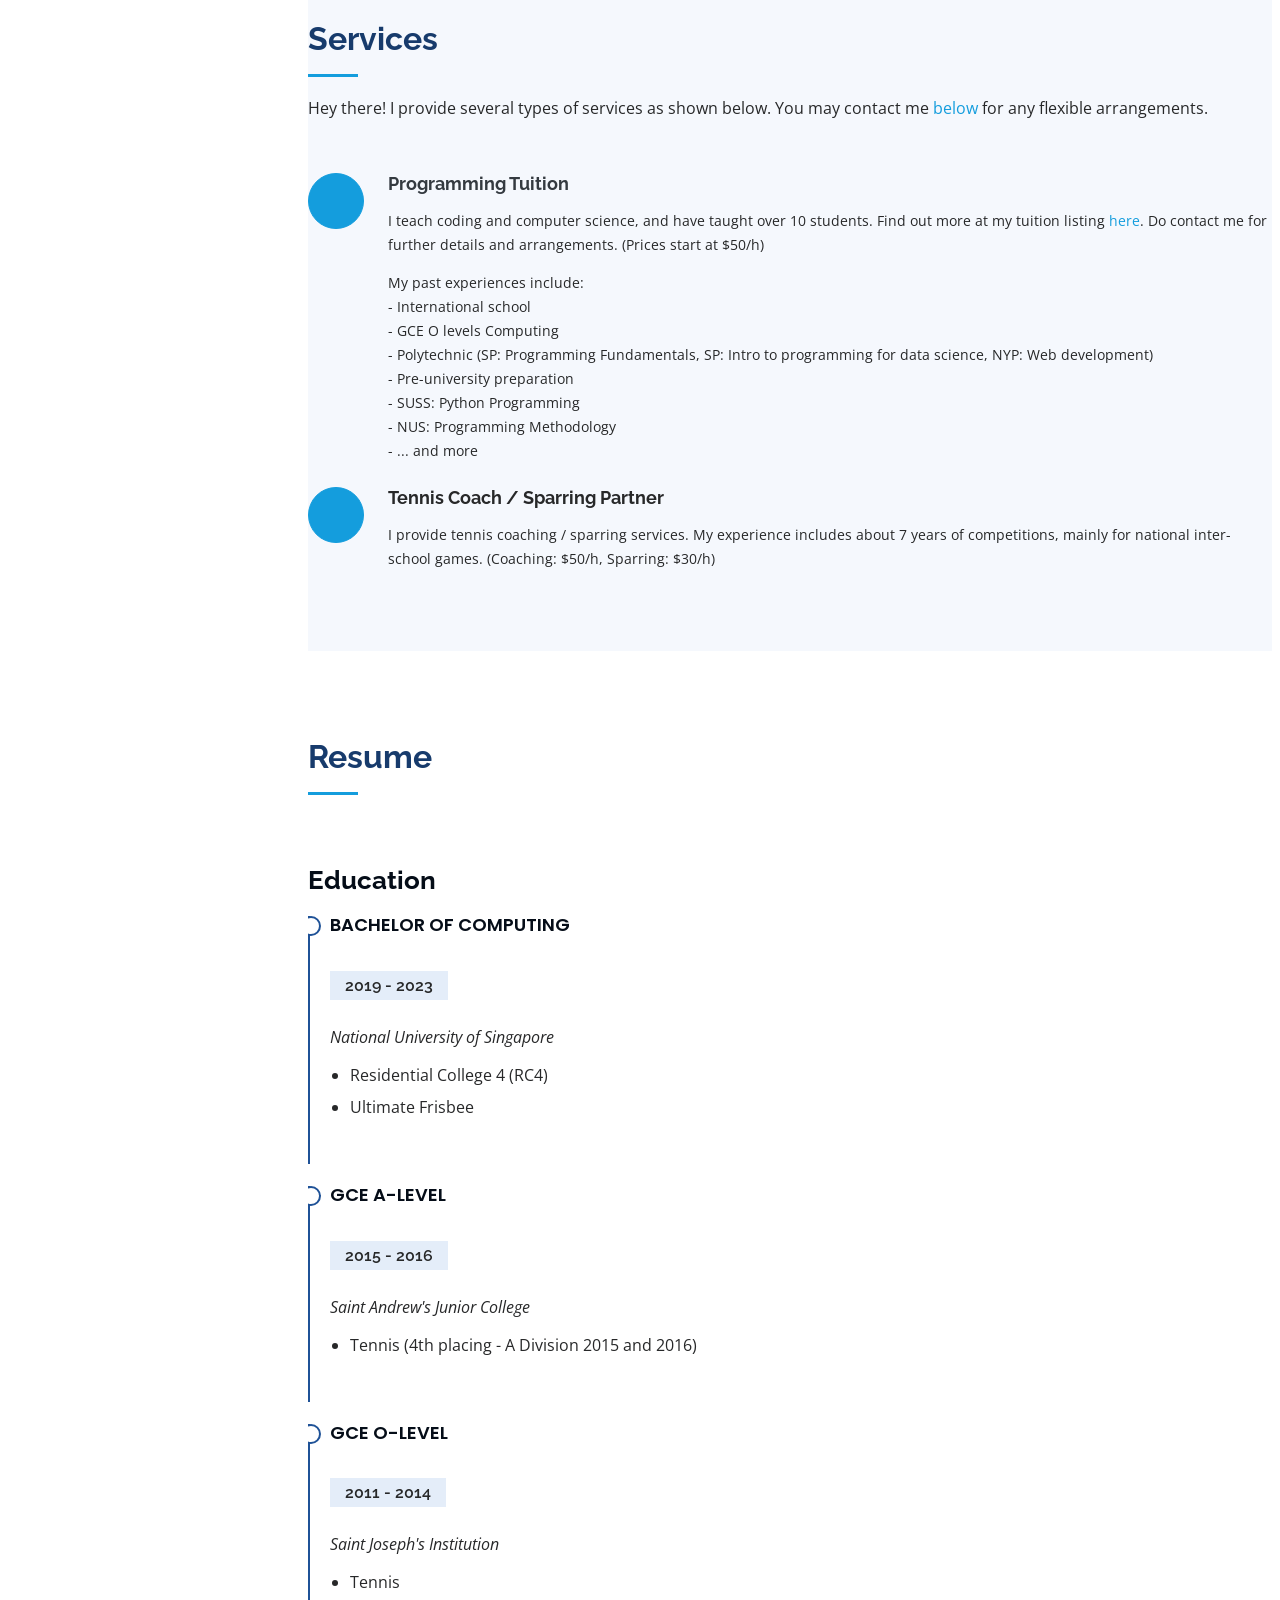
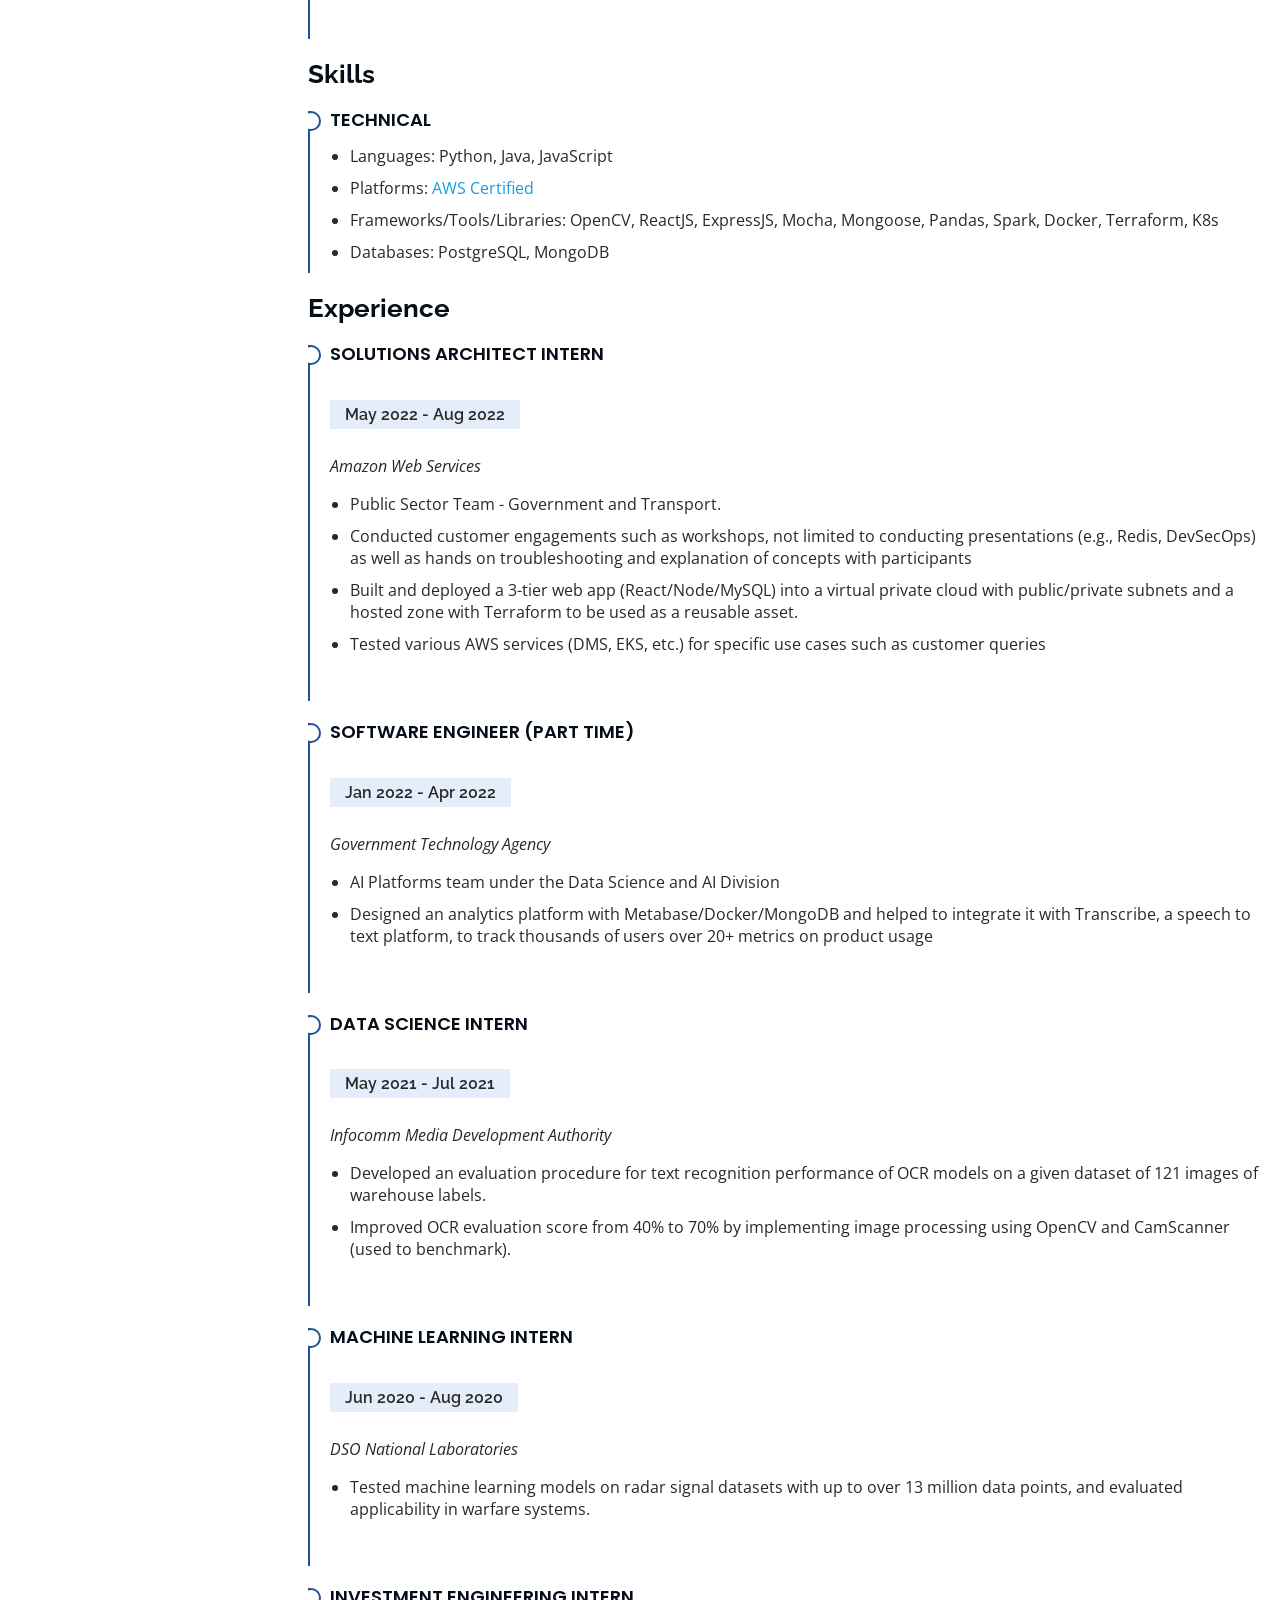
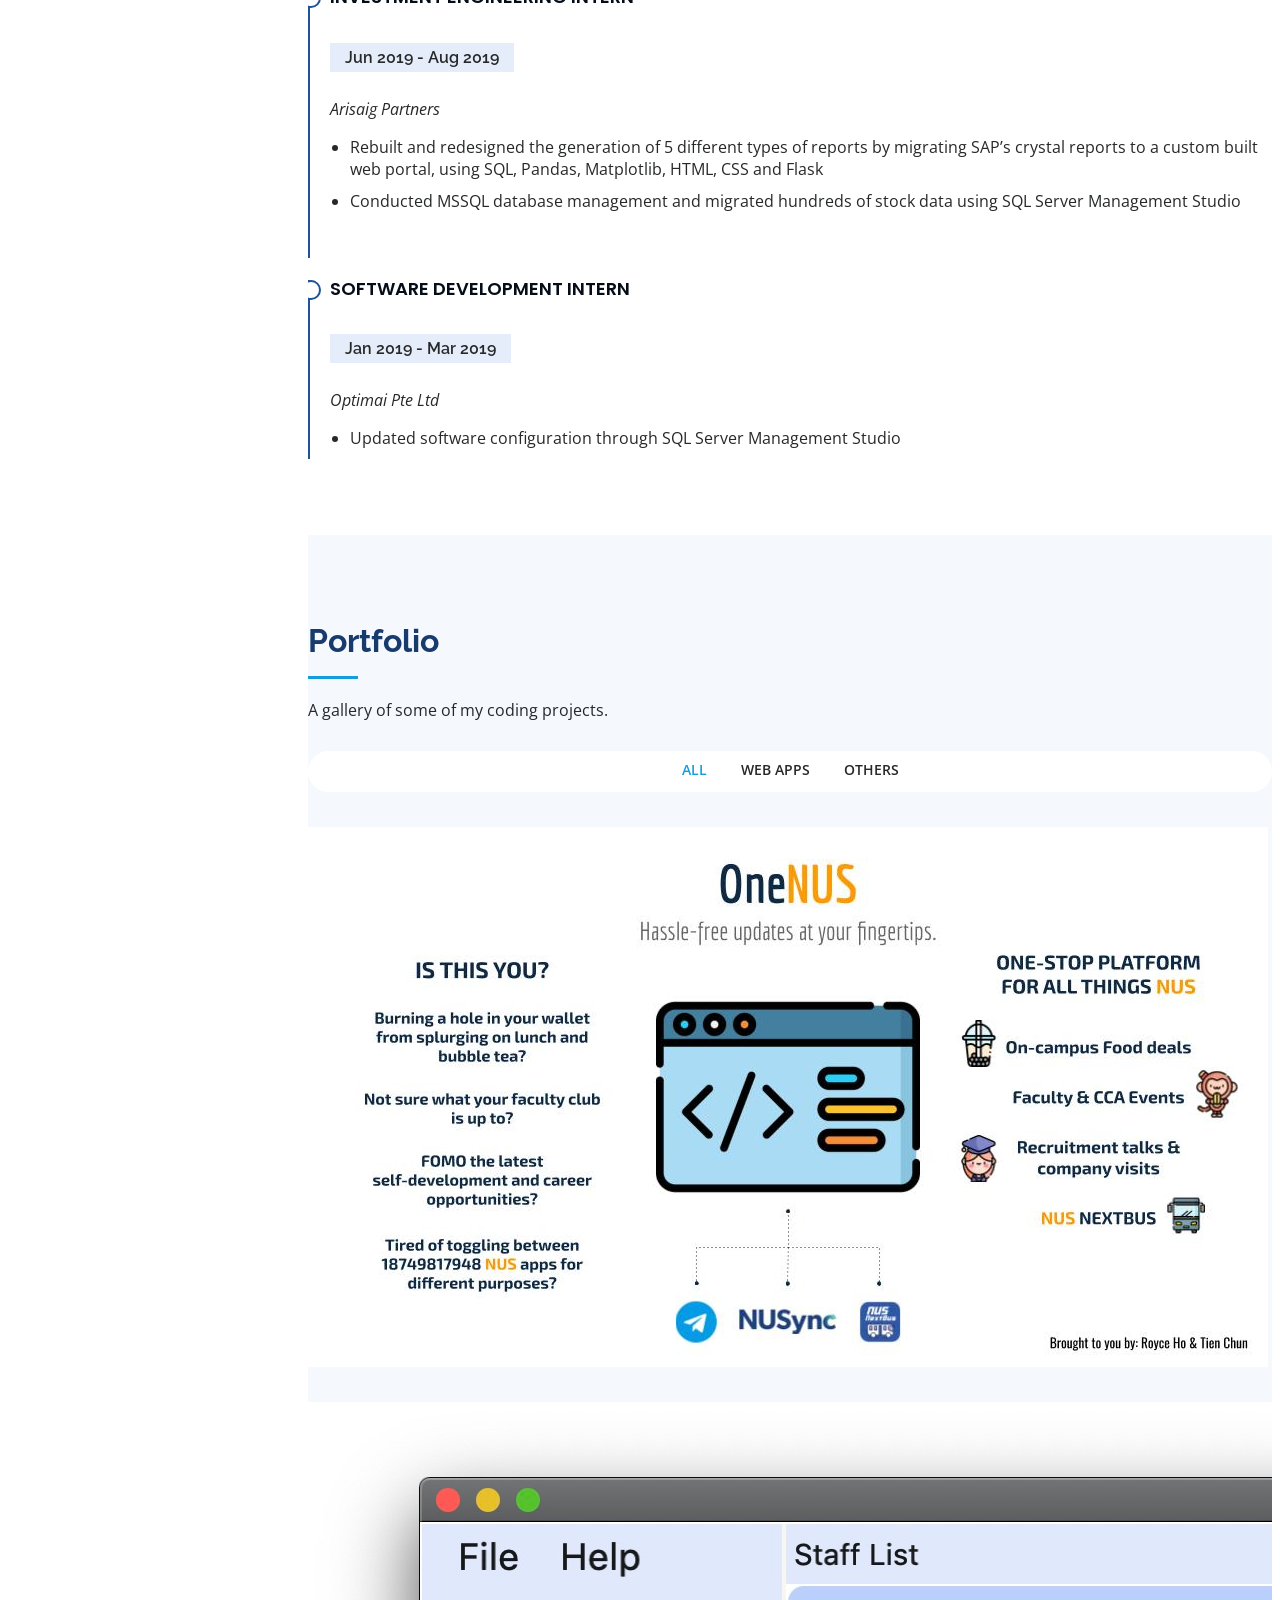
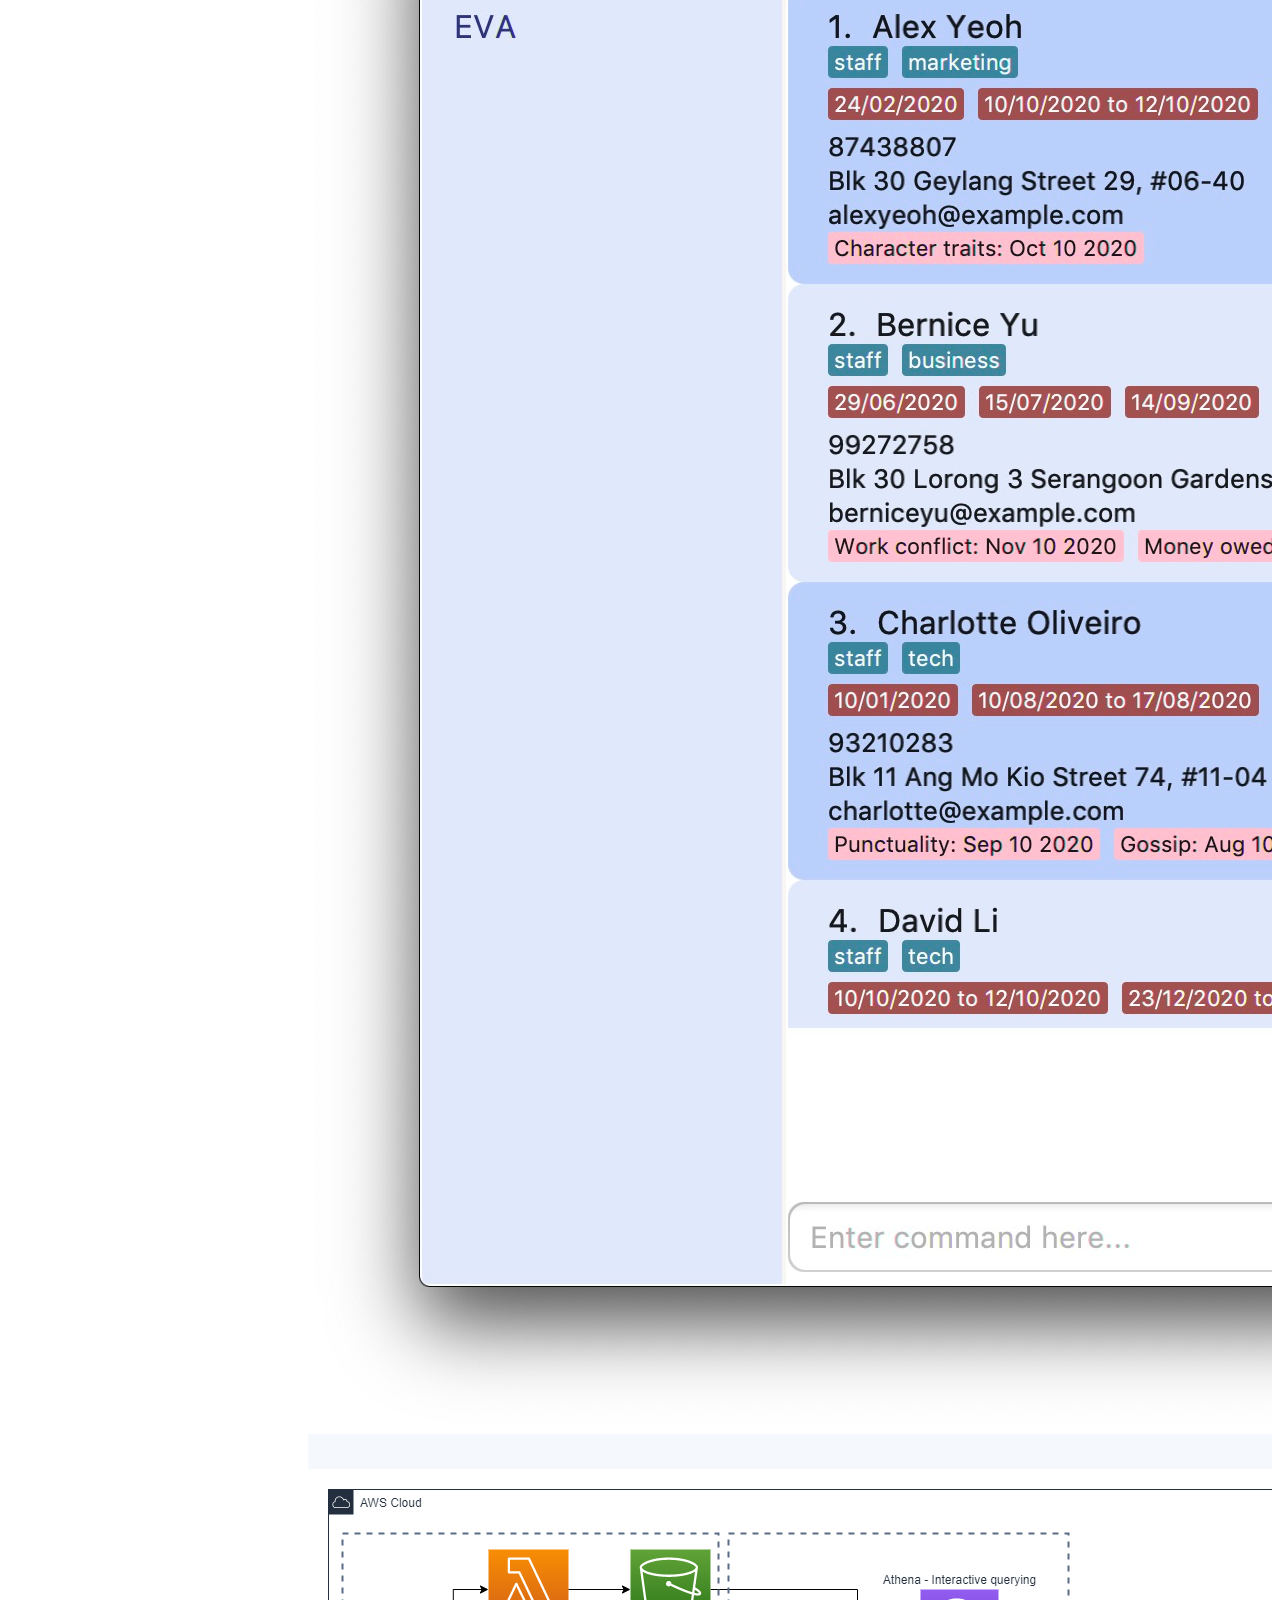
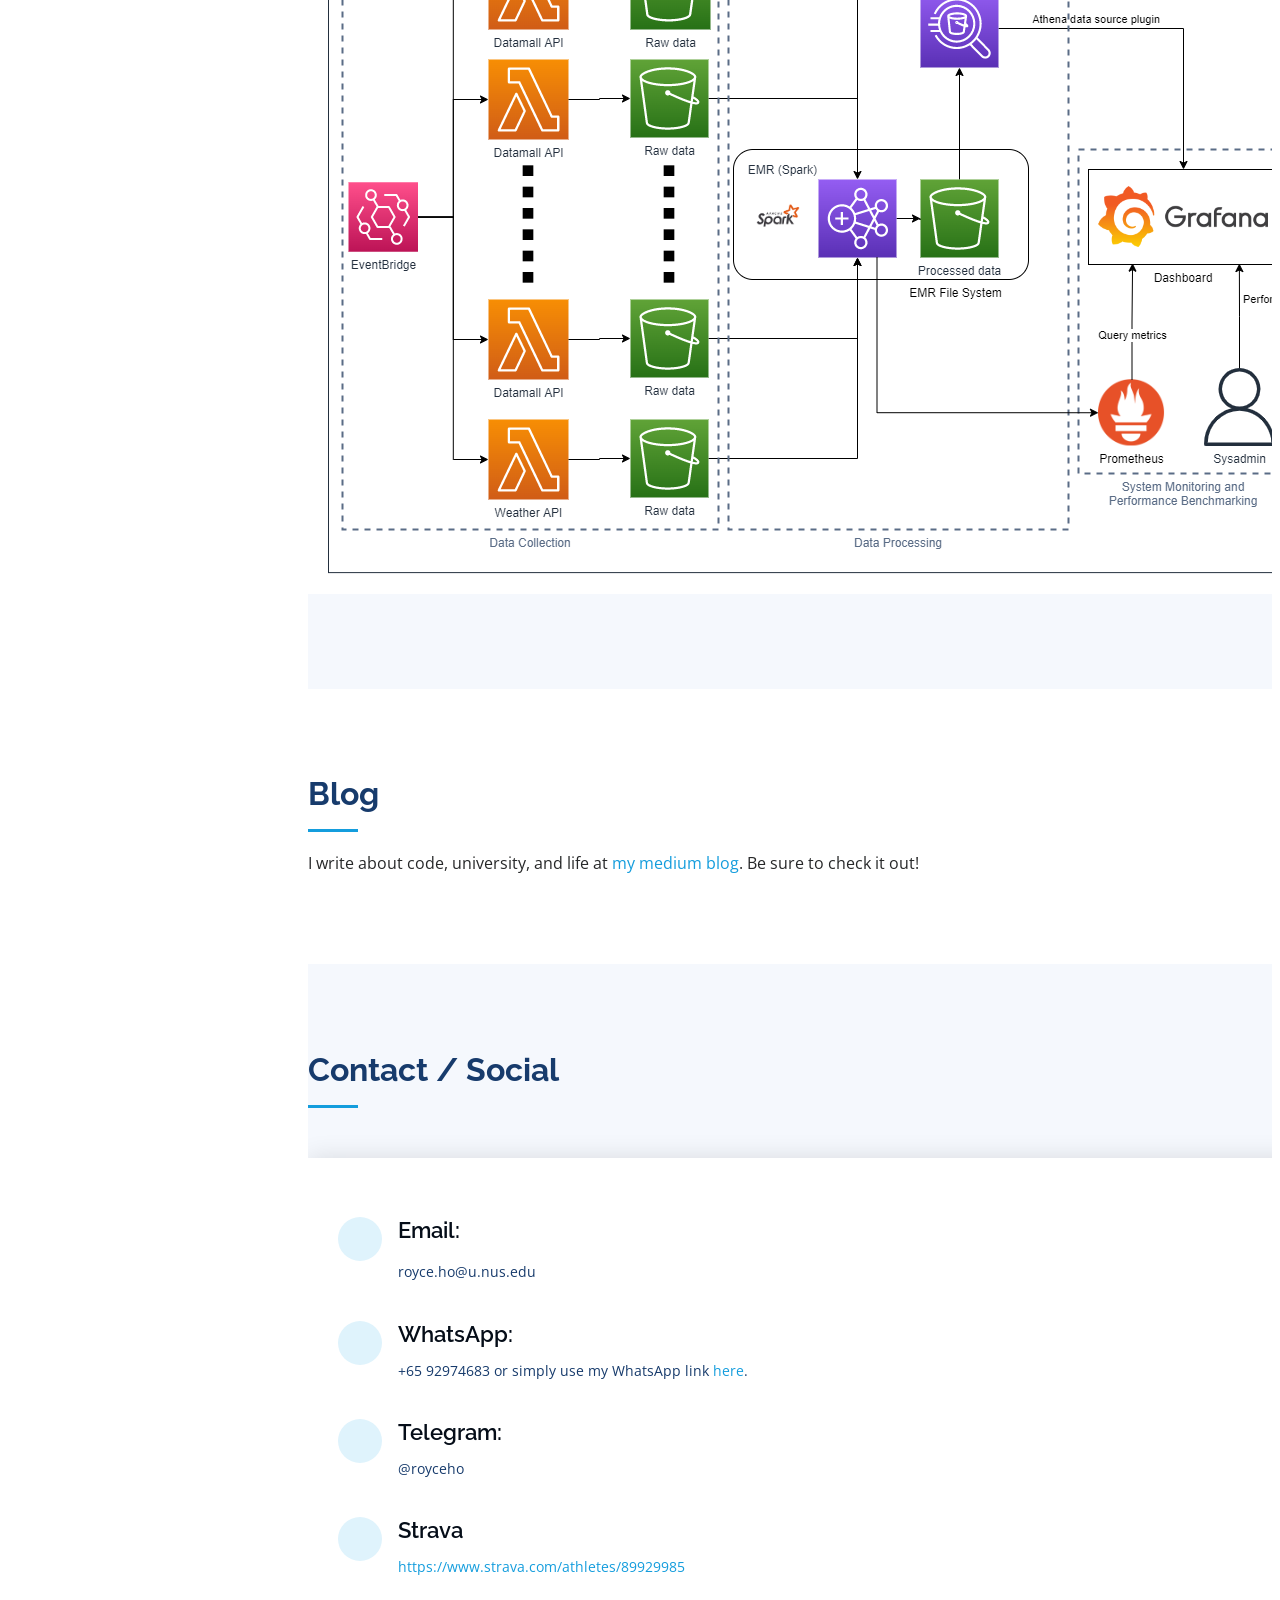
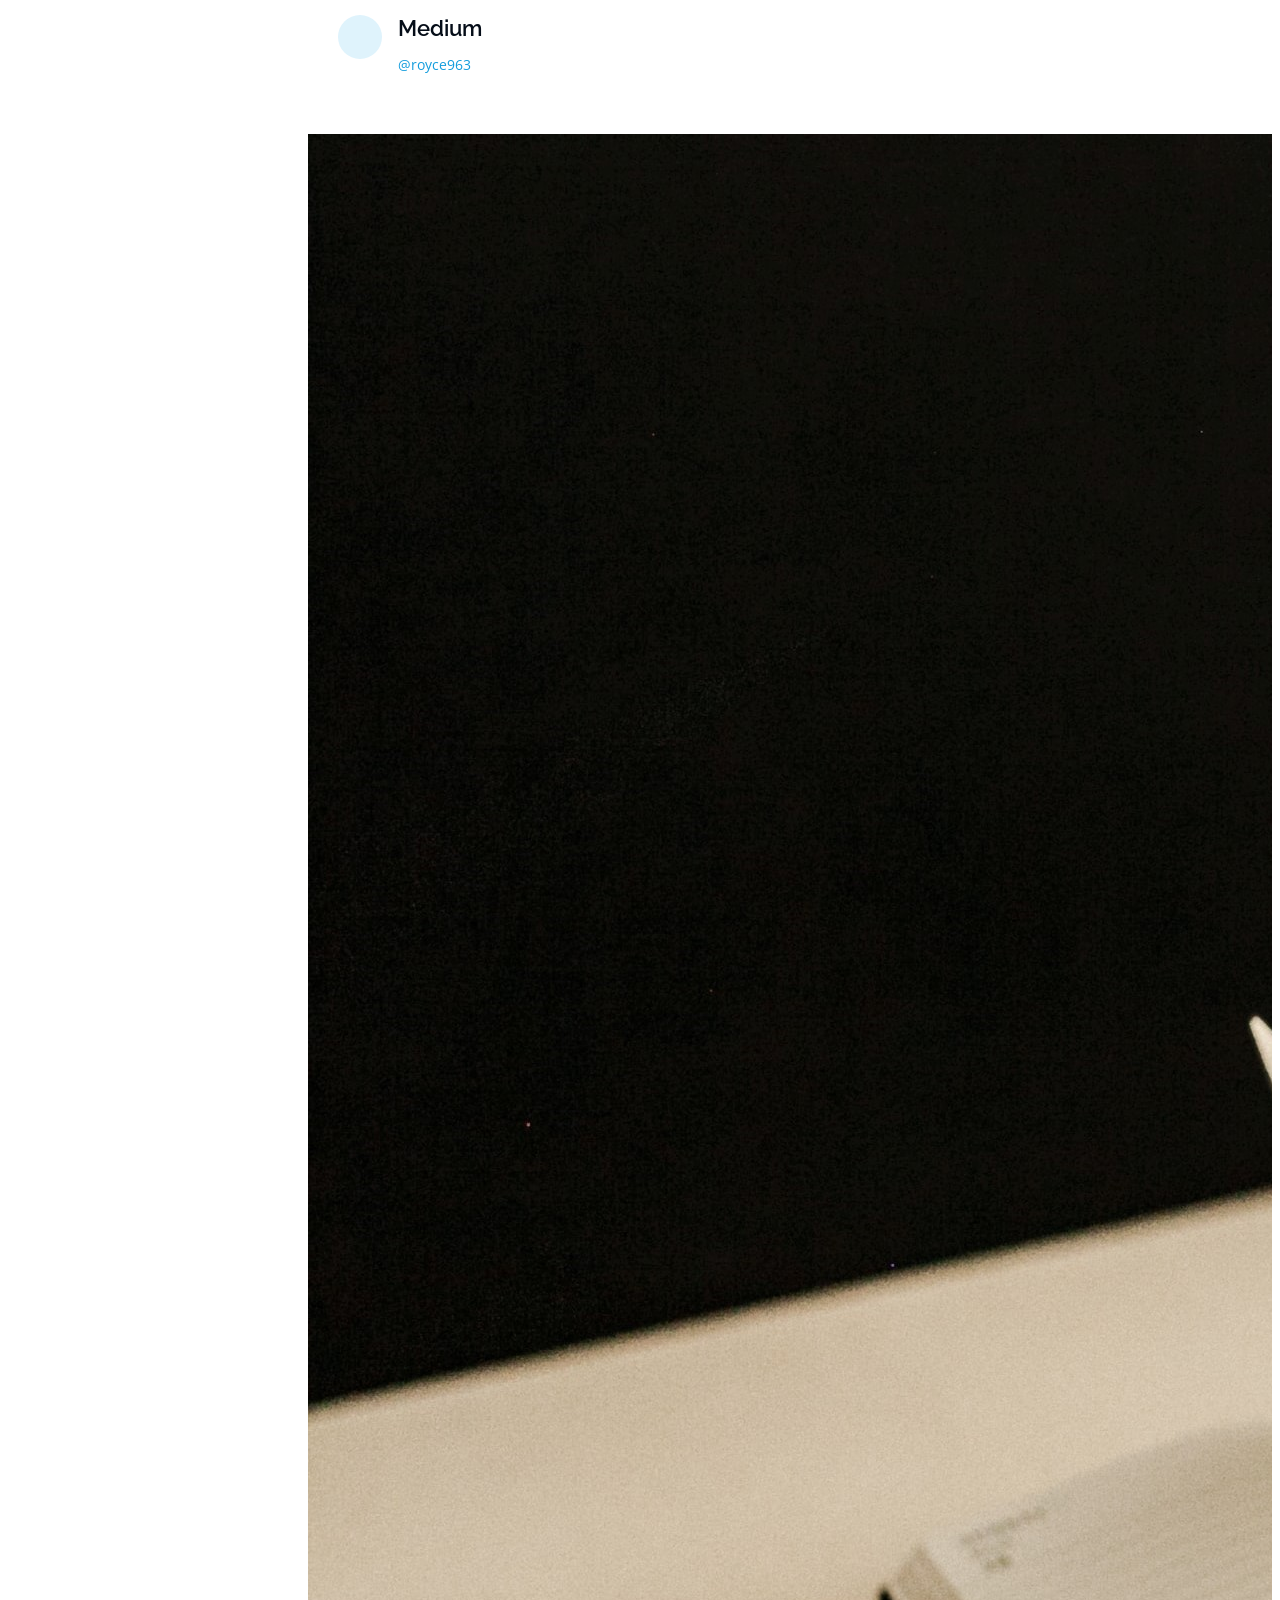
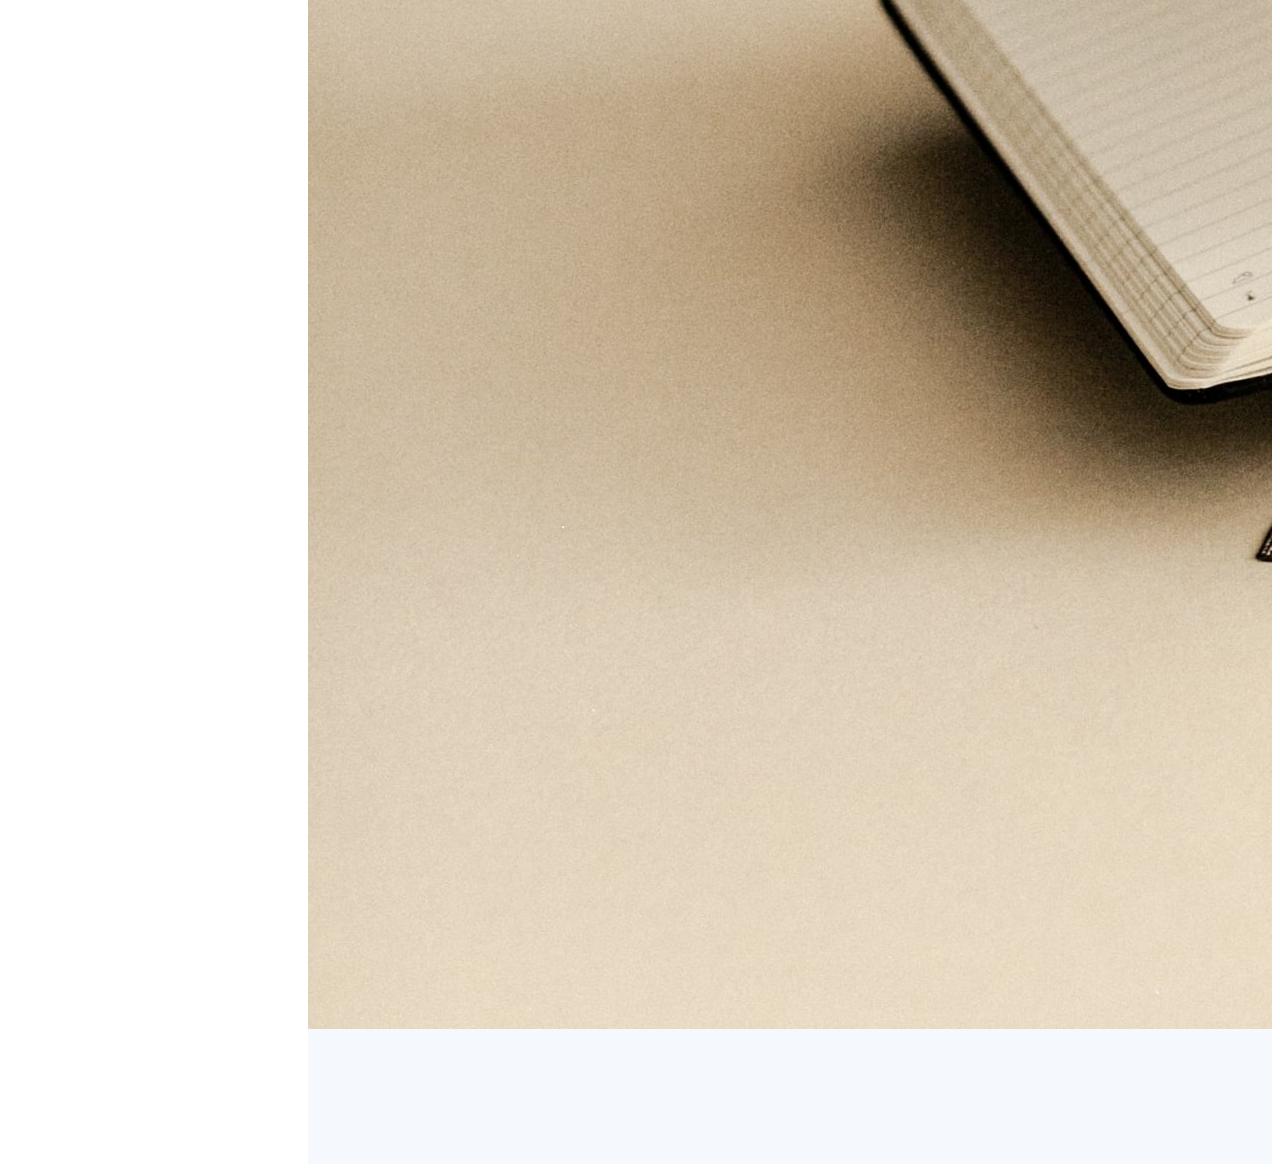
==== commit 75e6fc5d: "add strava" ====
--- a/index.html
+++ b/index.html
@@ -521,24 +521,23 @@
     </section>
     <!-- End Skills Section -->
 
-
     <!-- ======= Contact Section ======= -->
     <section id="contact" class="contact section-bg">
       <div class="container">
 
         <div class="section-title">
-          <h2>Contact</h2>
+          <h2>Contact / Social</h2>
         </div>
 
         <div class="row" data-aos="fade-in">
 
           <div class="col-lg-5 d-flex align-items-stretch">
             <div class="info">
-              <div class="address">
+              <!-- <div class="address">
                 <i class="bi bi-geo-alt"></i>
                 <h4>Location:</h4>
                 <p>Bishan, Singapore</p>
-              </div>
+              </div> -->
 
               <div class="email">
                 <i class="bi bi-envelope"></i>
@@ -556,6 +555,18 @@
                 <i class="bi bi-phone"></i>
                 <h4>Telegram:</h4>
                 <p>@royceho</p>
+              </div>
+
+              <div class="run">
+                <i class="bi bi-disc"></i>
+                <h4>Strava</h4>
+                <p><a href="https://www.strava.com/athletes/89929985">https://www.strava.com/athletes/89929985</a></p>
+              </div>
+
+              <div class="run">
+                <i class="bi bi-list"></i>
+                <h4>Medium</h4>
+                <p><a href="https://medium.com/@royce963">@royce963</a></p>
               </div>
             </div>
 
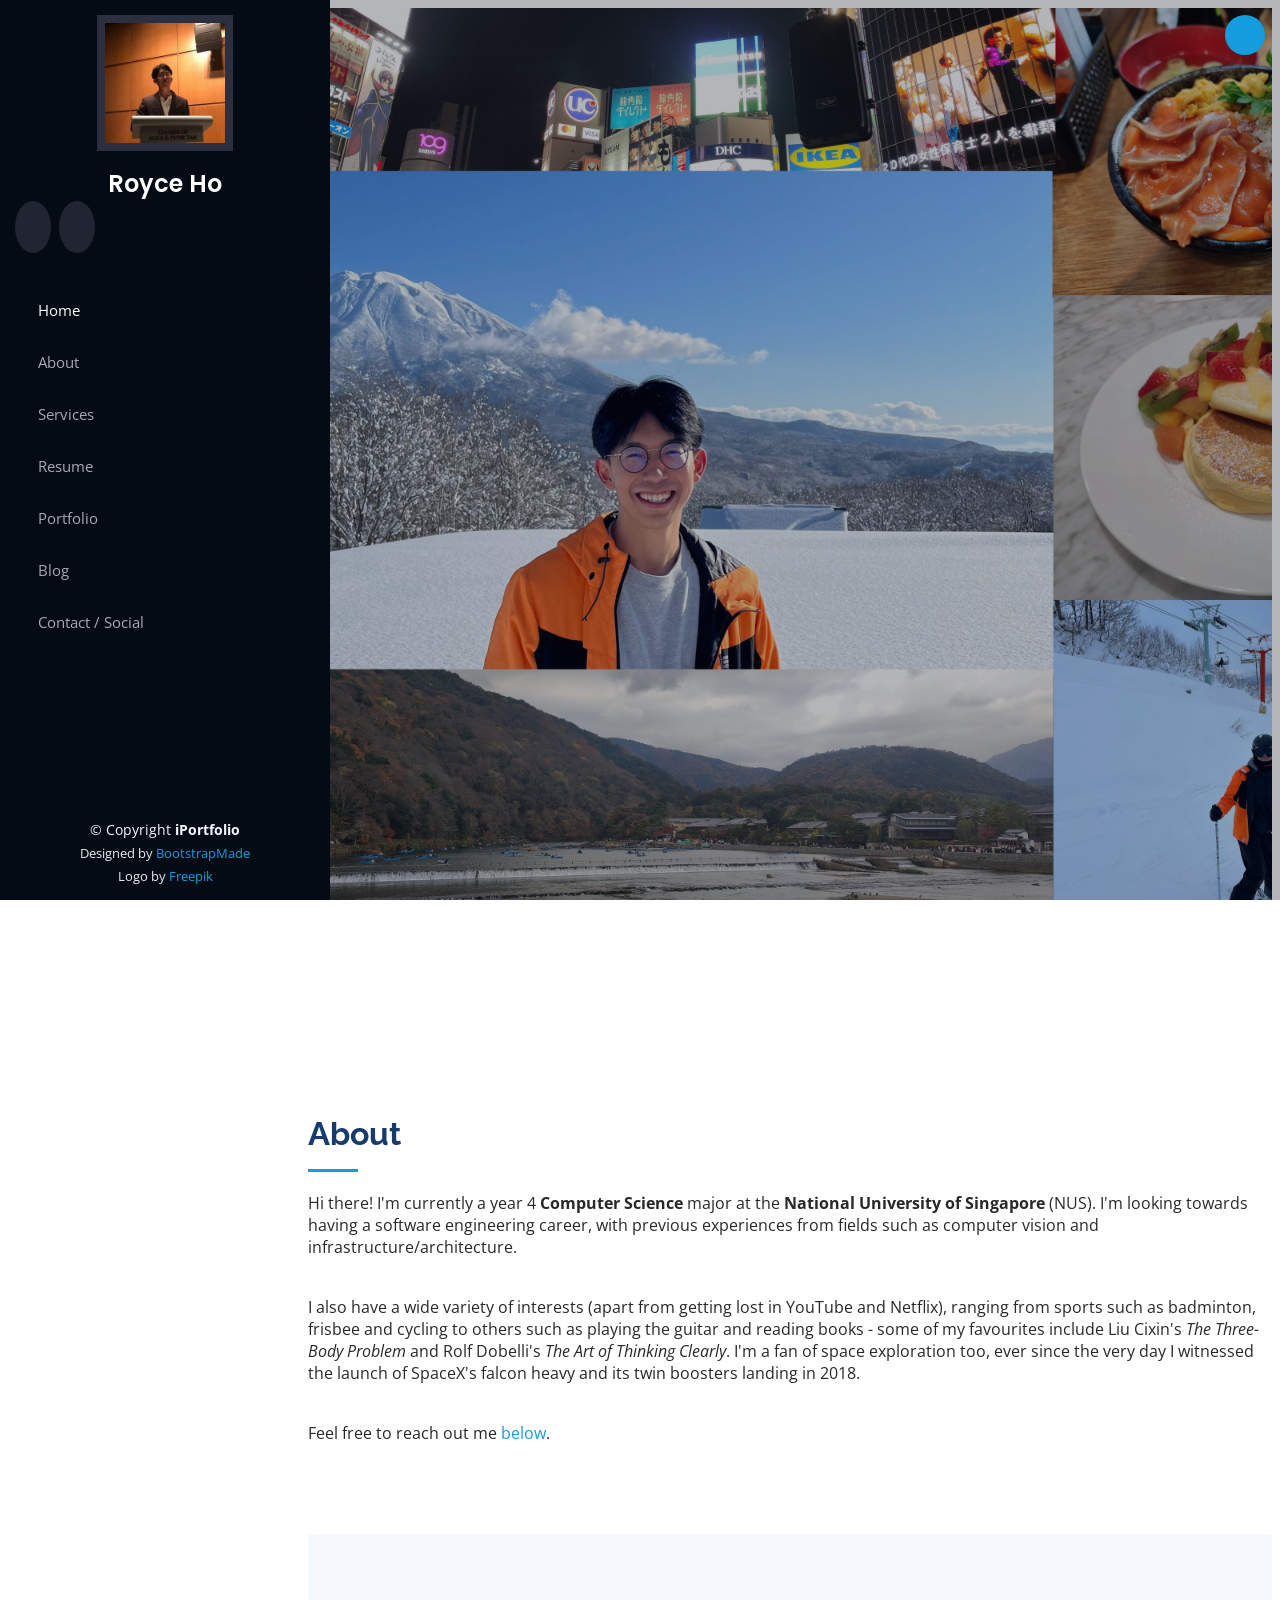
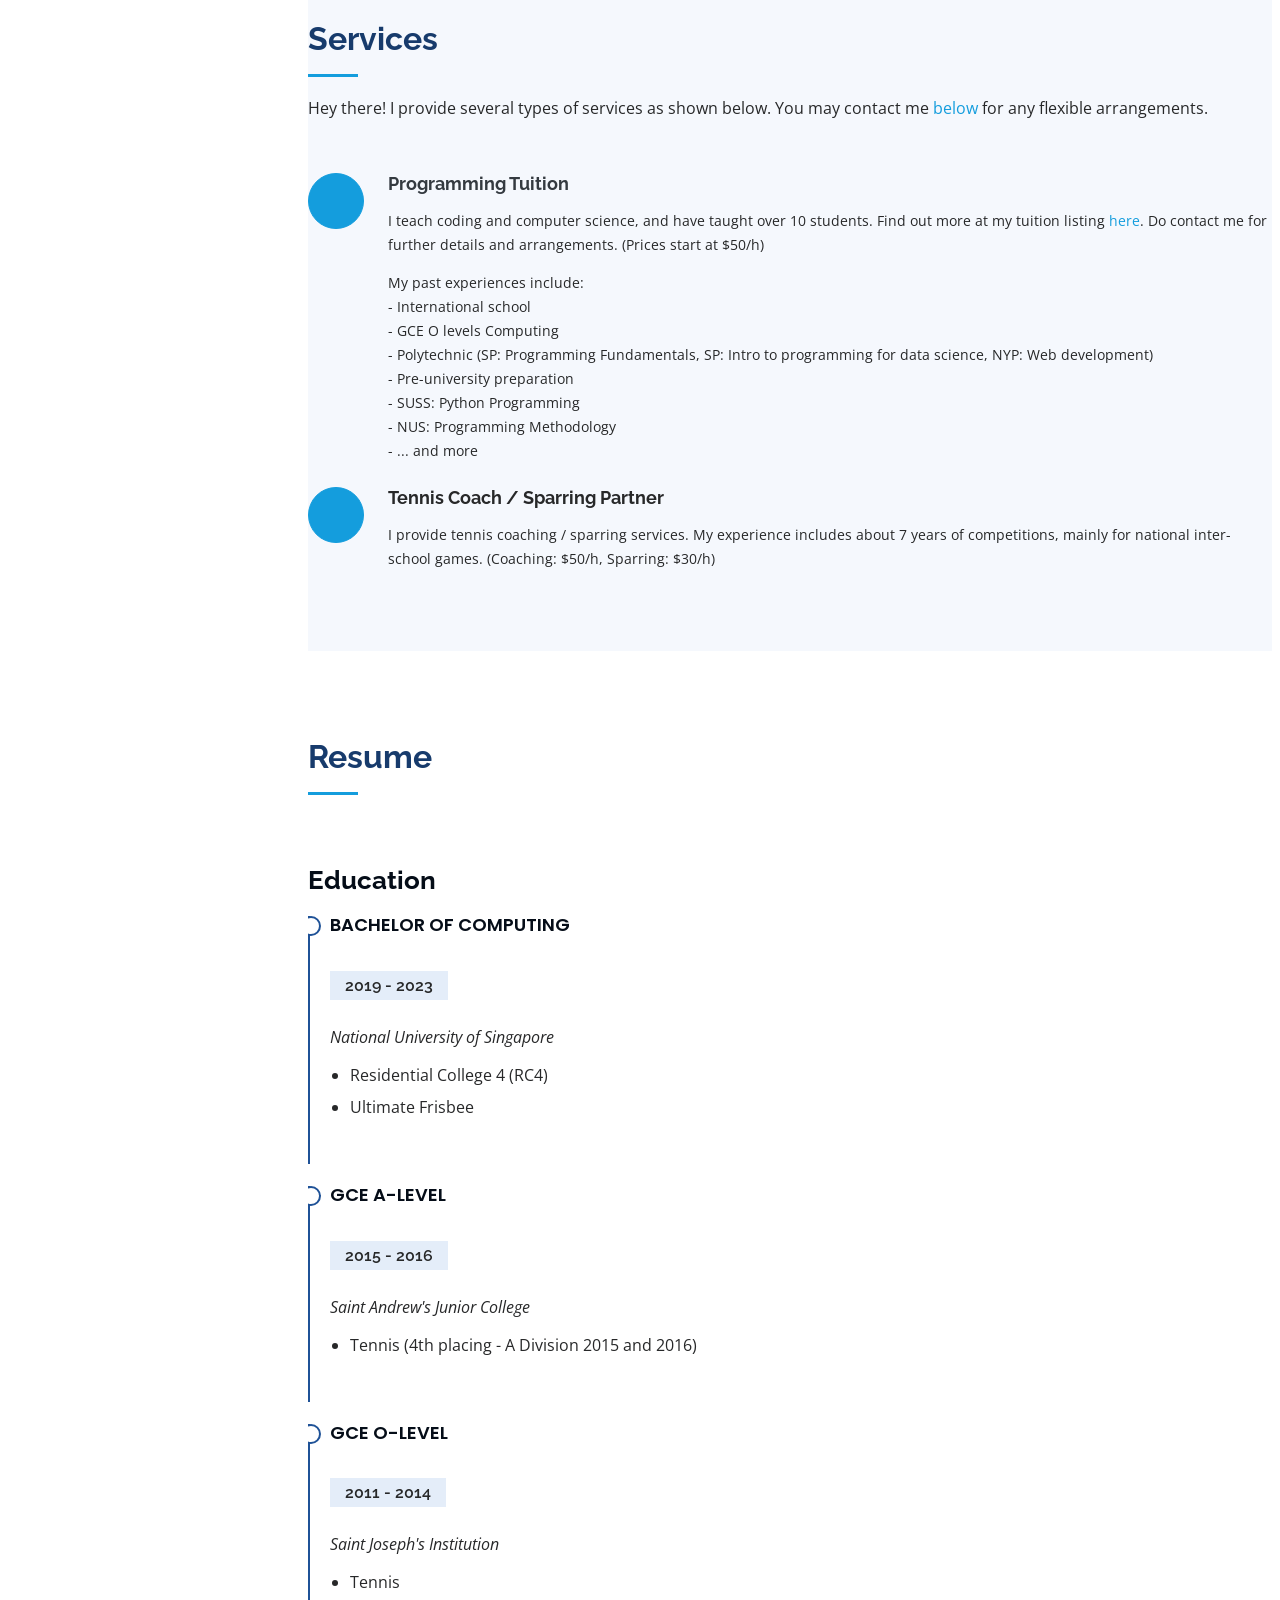
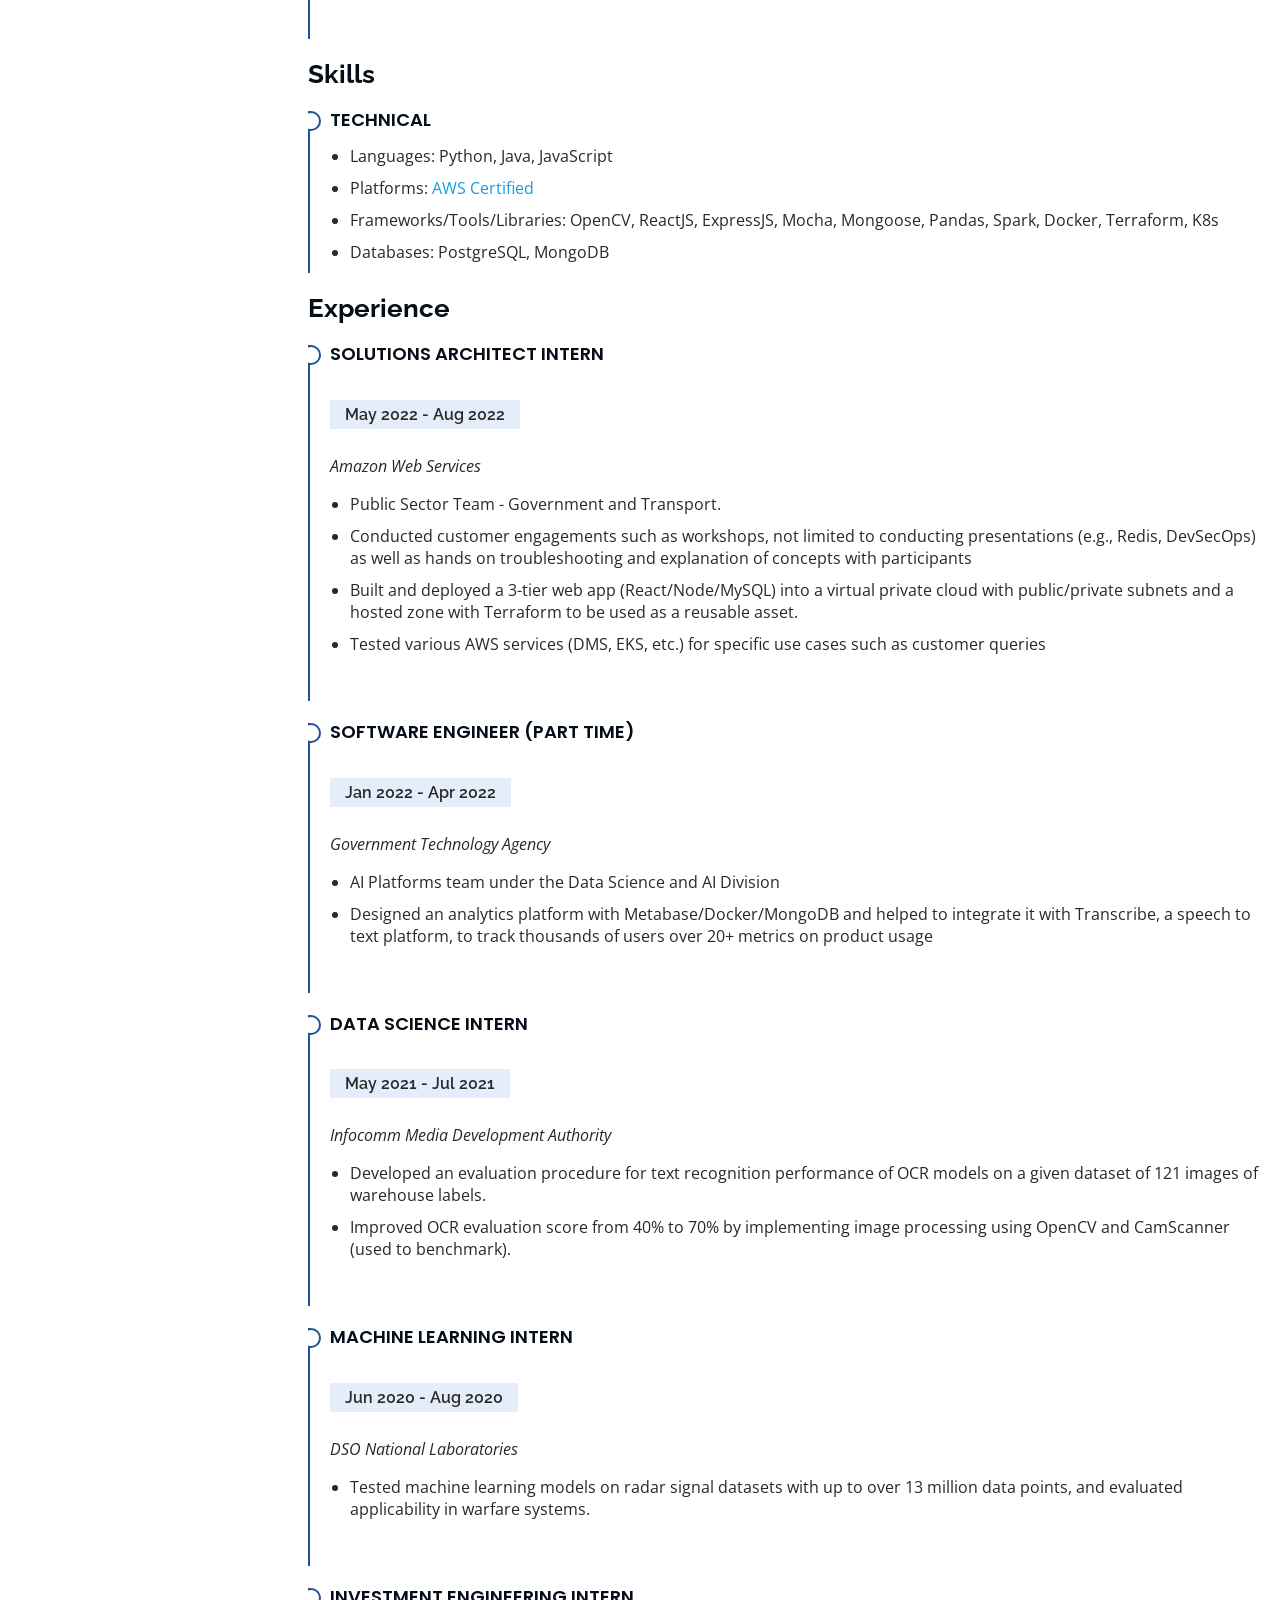
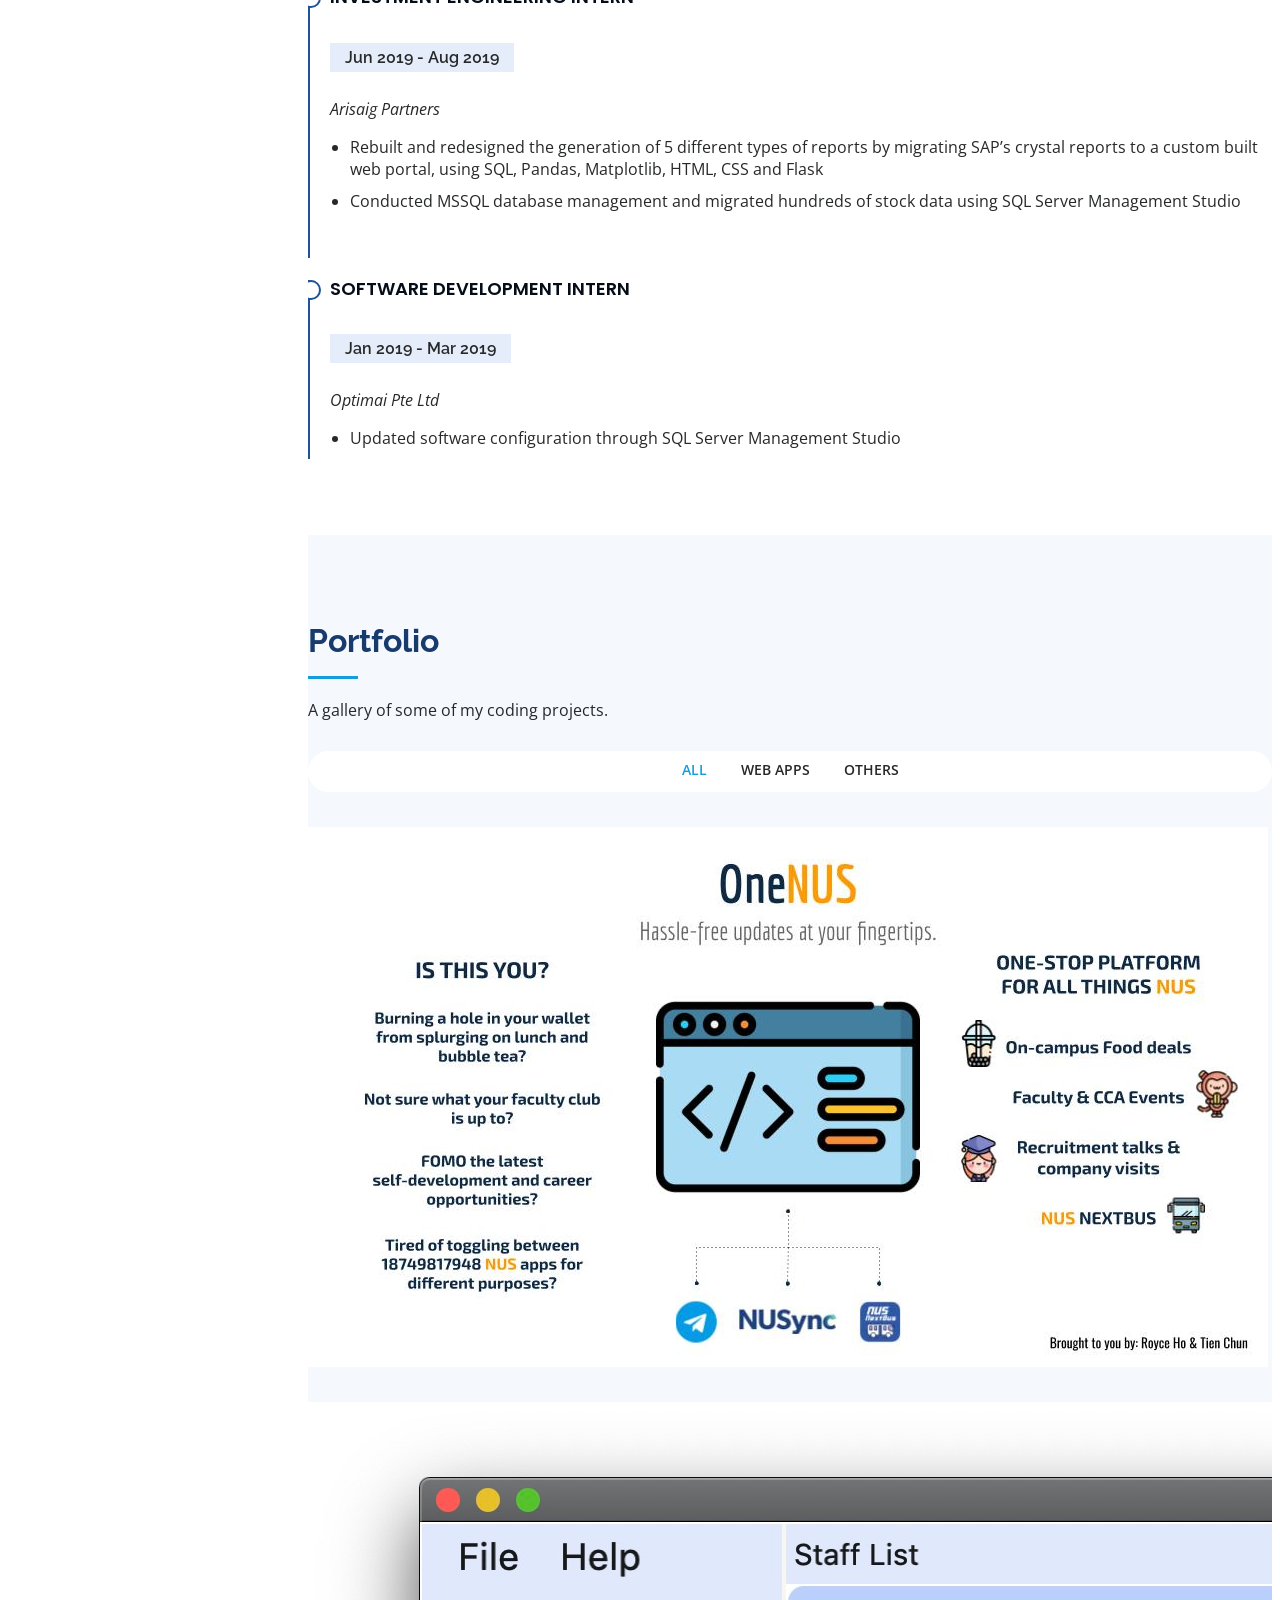
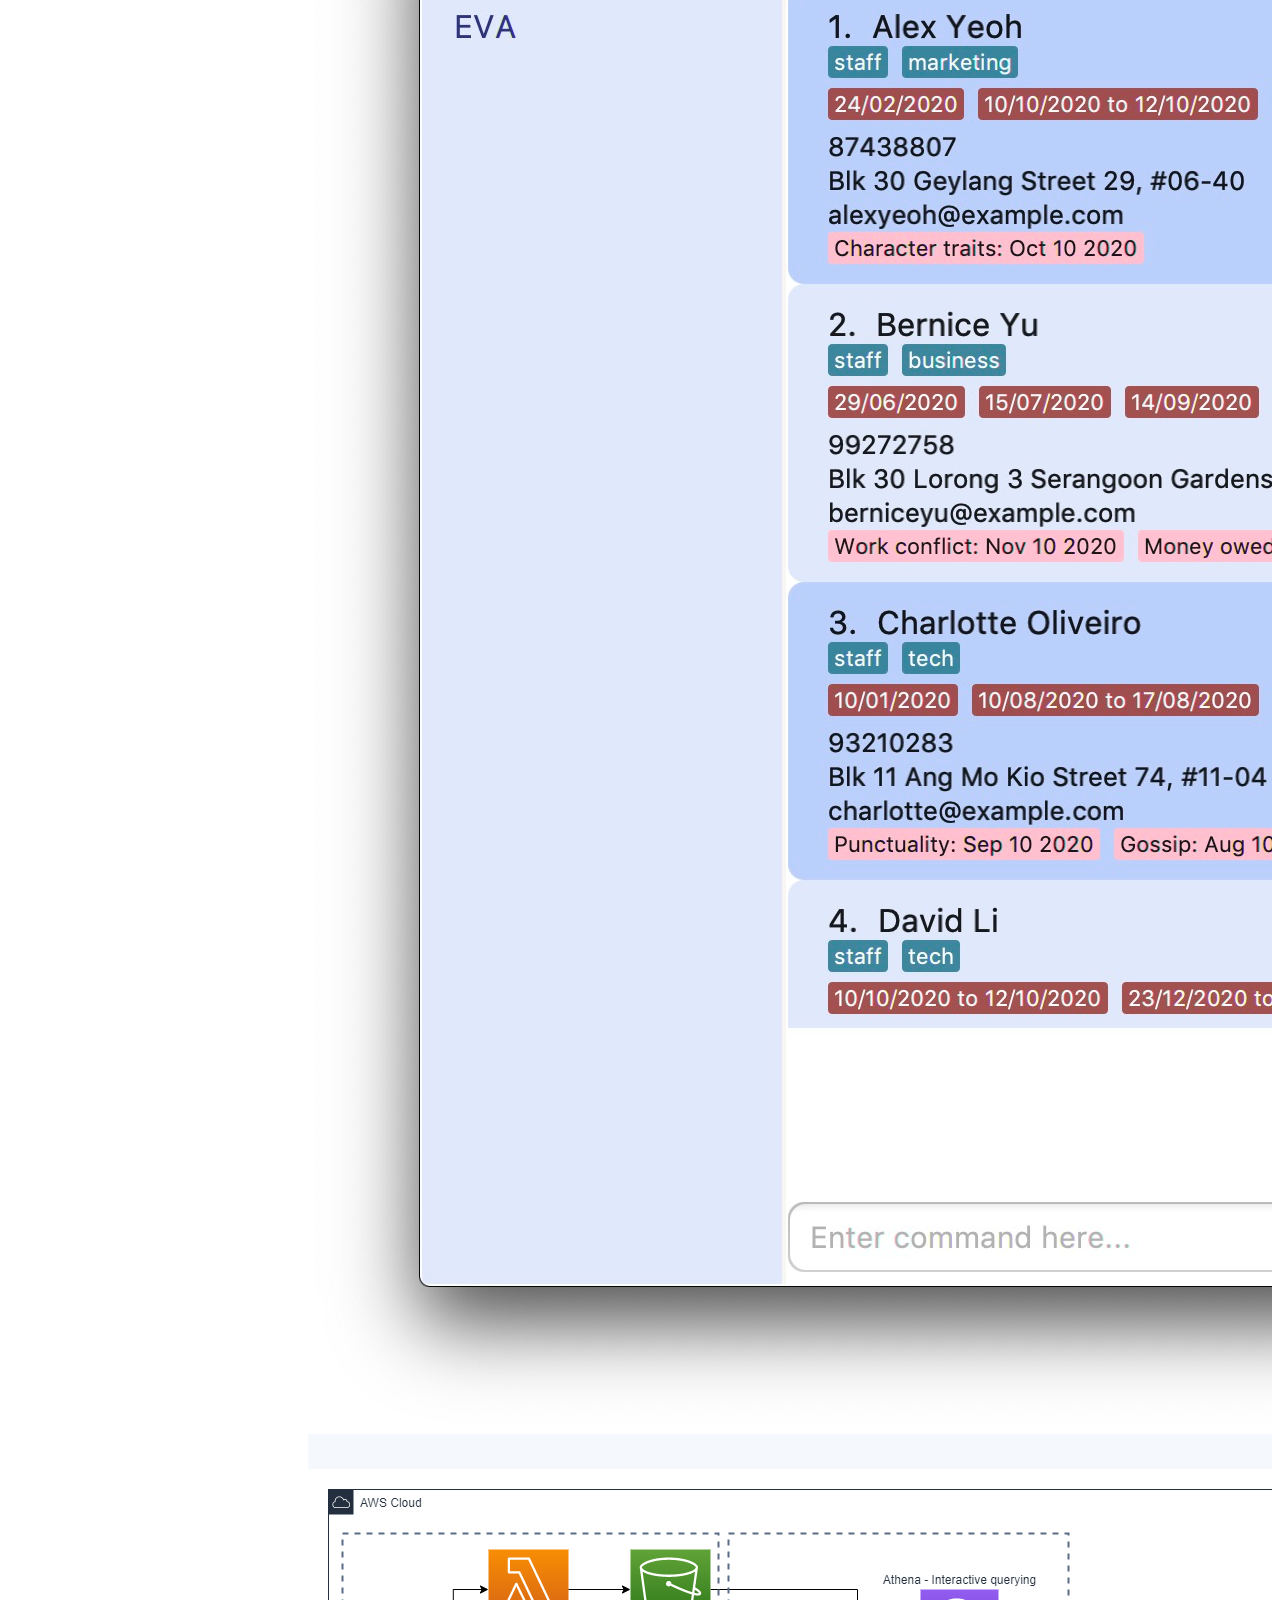
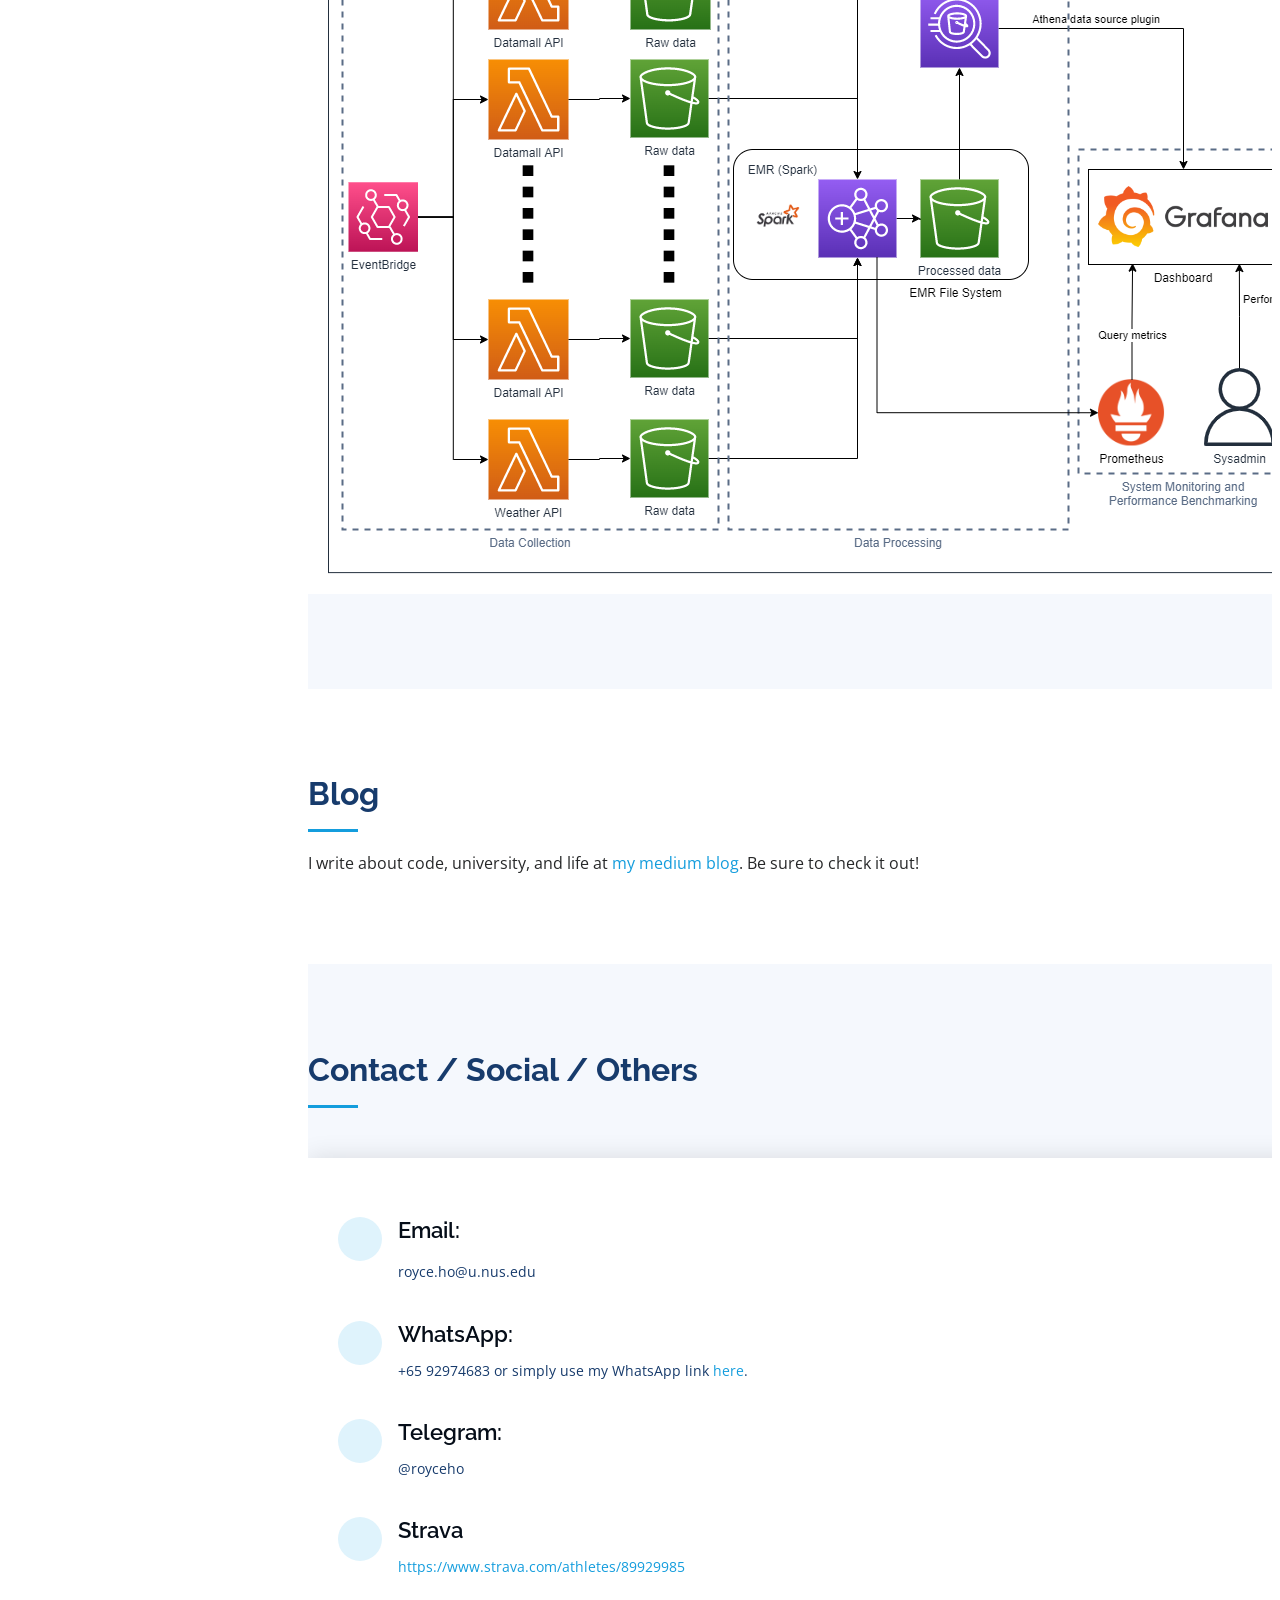
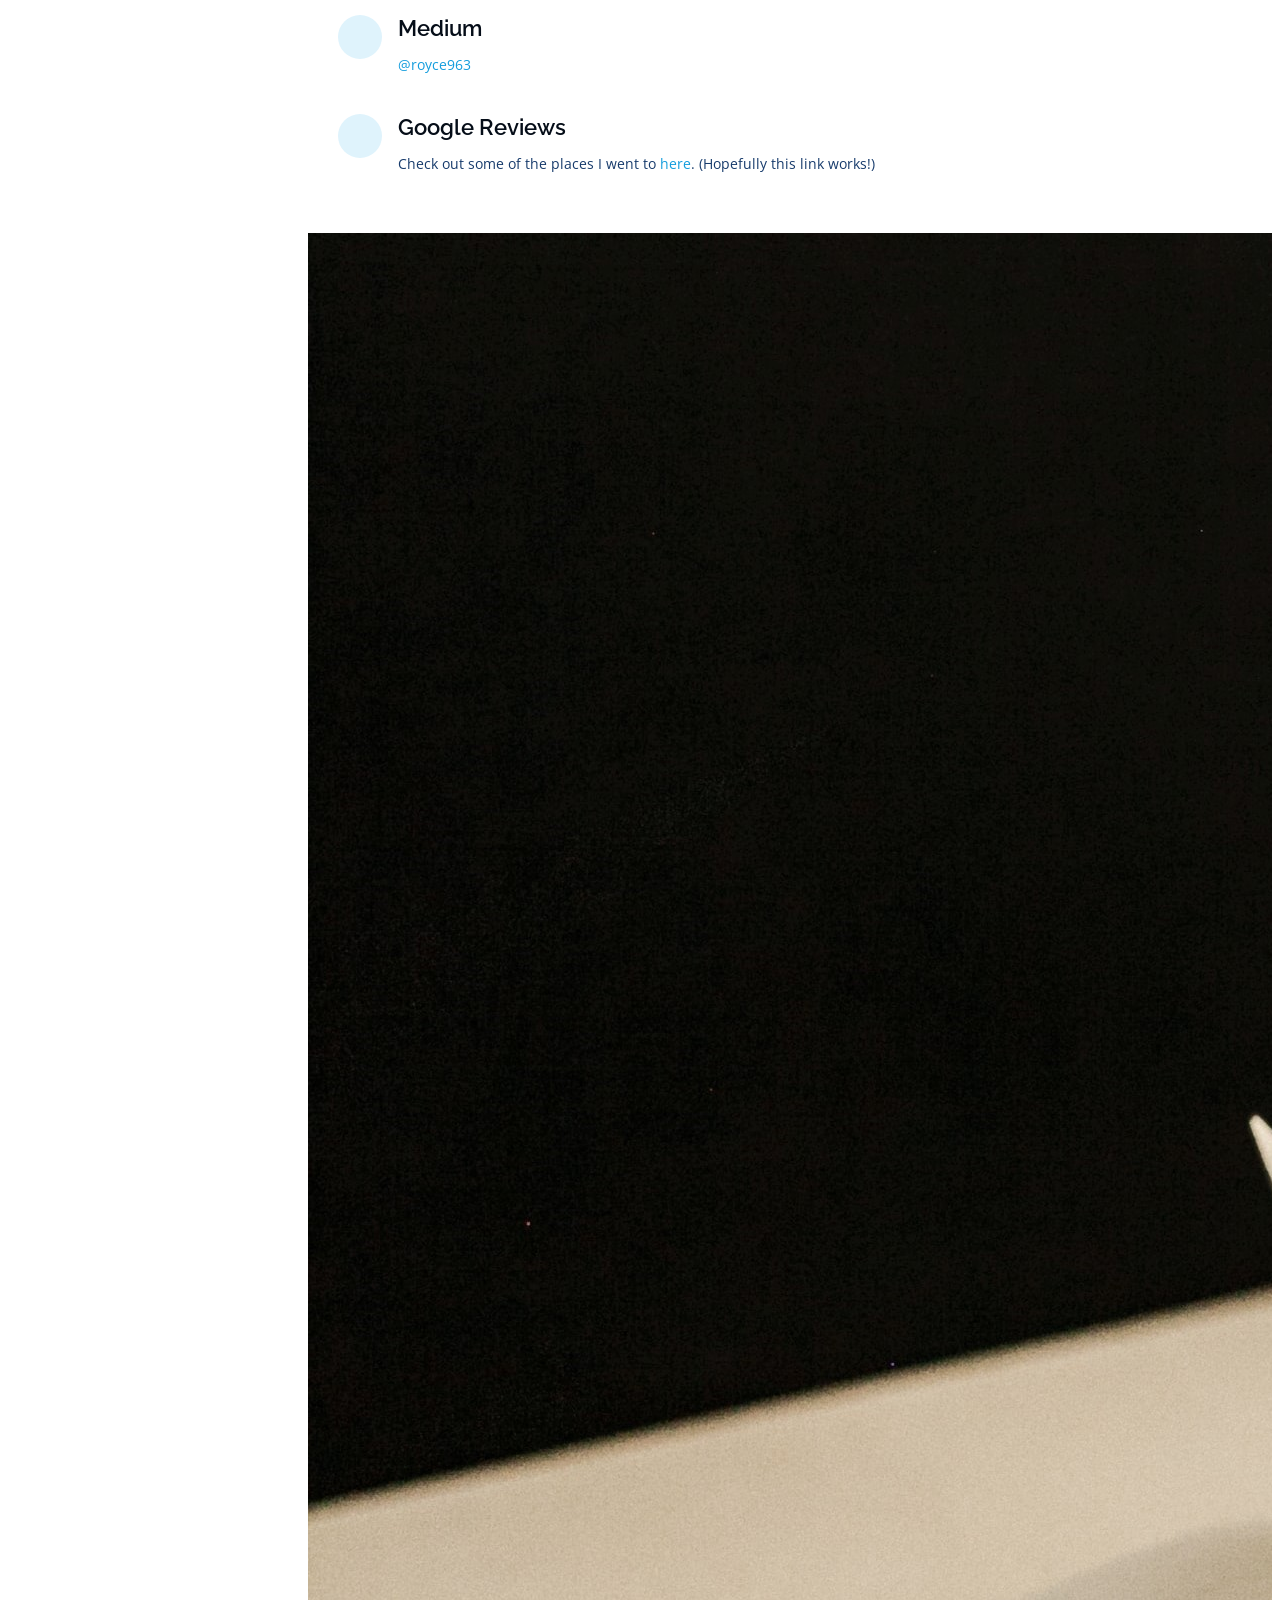
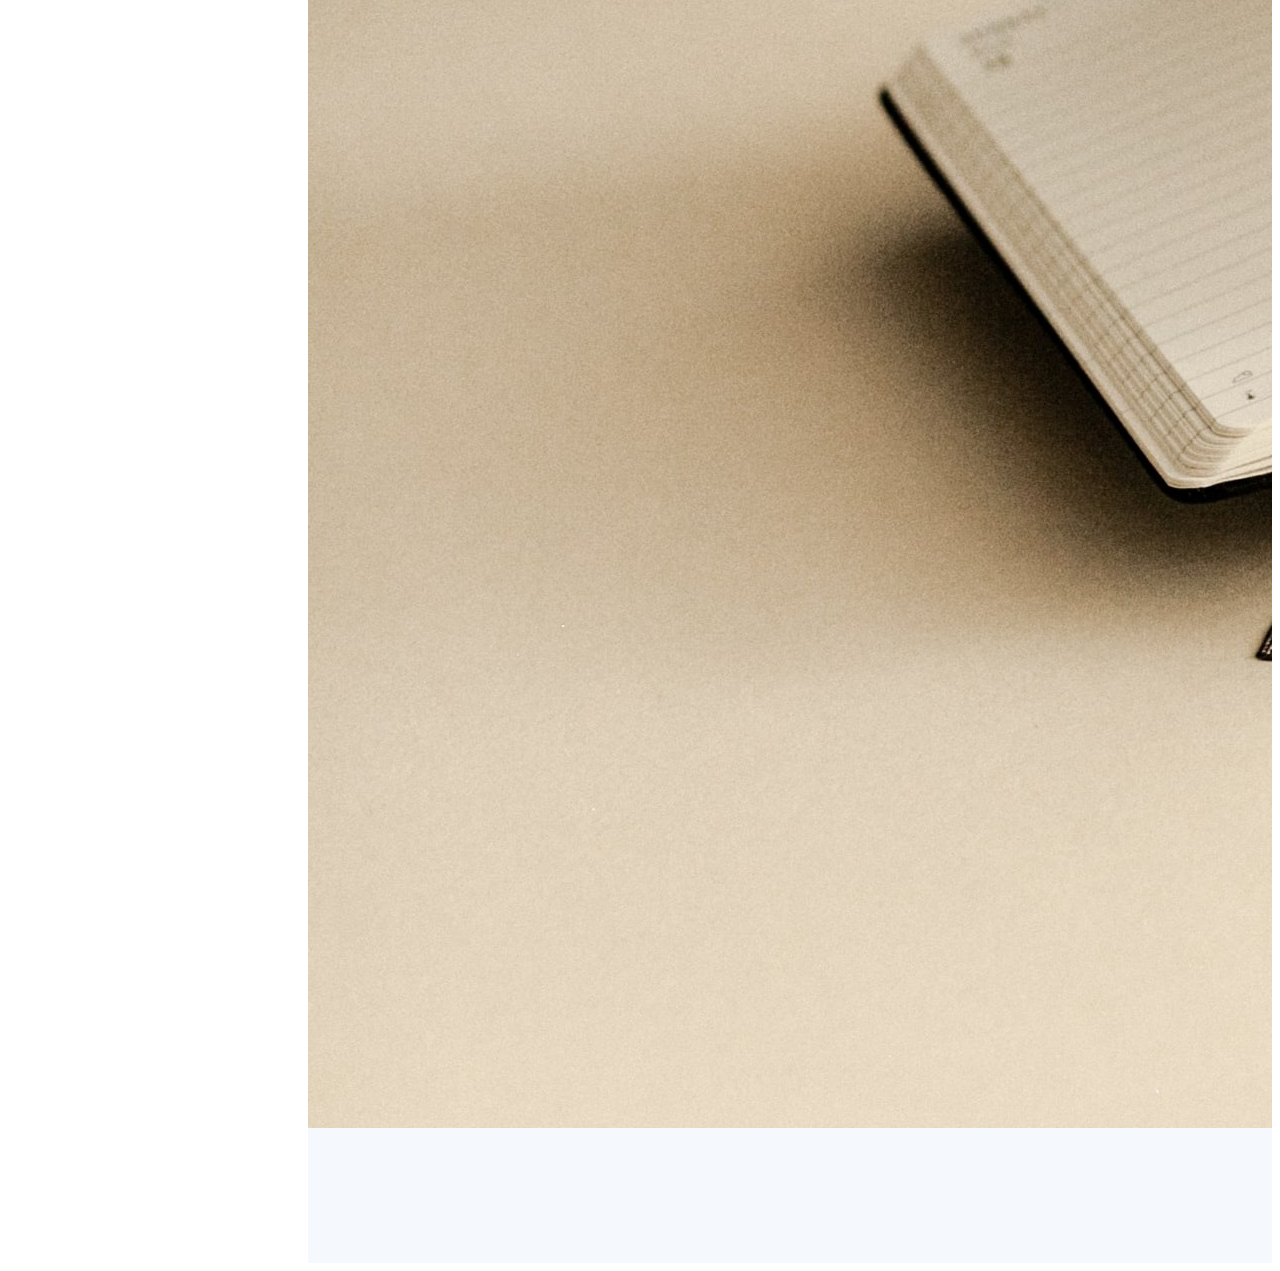
==== commit 0541f2ba: "add greviews" ====
--- a/index.html
+++ b/index.html
@@ -67,7 +67,7 @@
           <li><a href="#portfolio" class="nav-link scrollto"><i class="bx bx-book-content"></i>
               <span>Portfolio</span></a></li>
           <li><a href="#blog" class="nav-link scrollto"><i class="bx bx-book-heart"></i> <span>Blog</span></a></li>
-          <li><a href="#contact" class="nav-link scrollto"><i class="bx bx-envelope"></i> <span>Contact</span></a></li>
+          <li><a href="#contact" class="nav-link scrollto"><i class="bx bx-envelope"></i> <span>Contact / Social</span></a></li>
         </ul>
       </nav><!-- .nav-menu -->
     </div>
@@ -526,7 +526,7 @@
       <div class="container">
 
         <div class="section-title">
-          <h2>Contact / Social</h2>
+          <h2>Contact / Social / Others</h2>
         </div>
 
         <div class="row" data-aos="fade-in">
@@ -567,6 +567,12 @@
                 <i class="bi bi-list"></i>
                 <h4>Medium</h4>
                 <p><a href="https://medium.com/@royce963">@royce963</a></p>
+              </div>
+
+              <div class="run">
+                <i class="bi bi-geo-alt"></i>
+                <h4>Google Reviews</h4>
+                <p>Check out some of the places I went to <a href="https://maps.app.goo.gl/JiAyiK1GJFUxevNh6">here</a>. (Hopefully this link works!)</p>
               </div>
             </div>
 
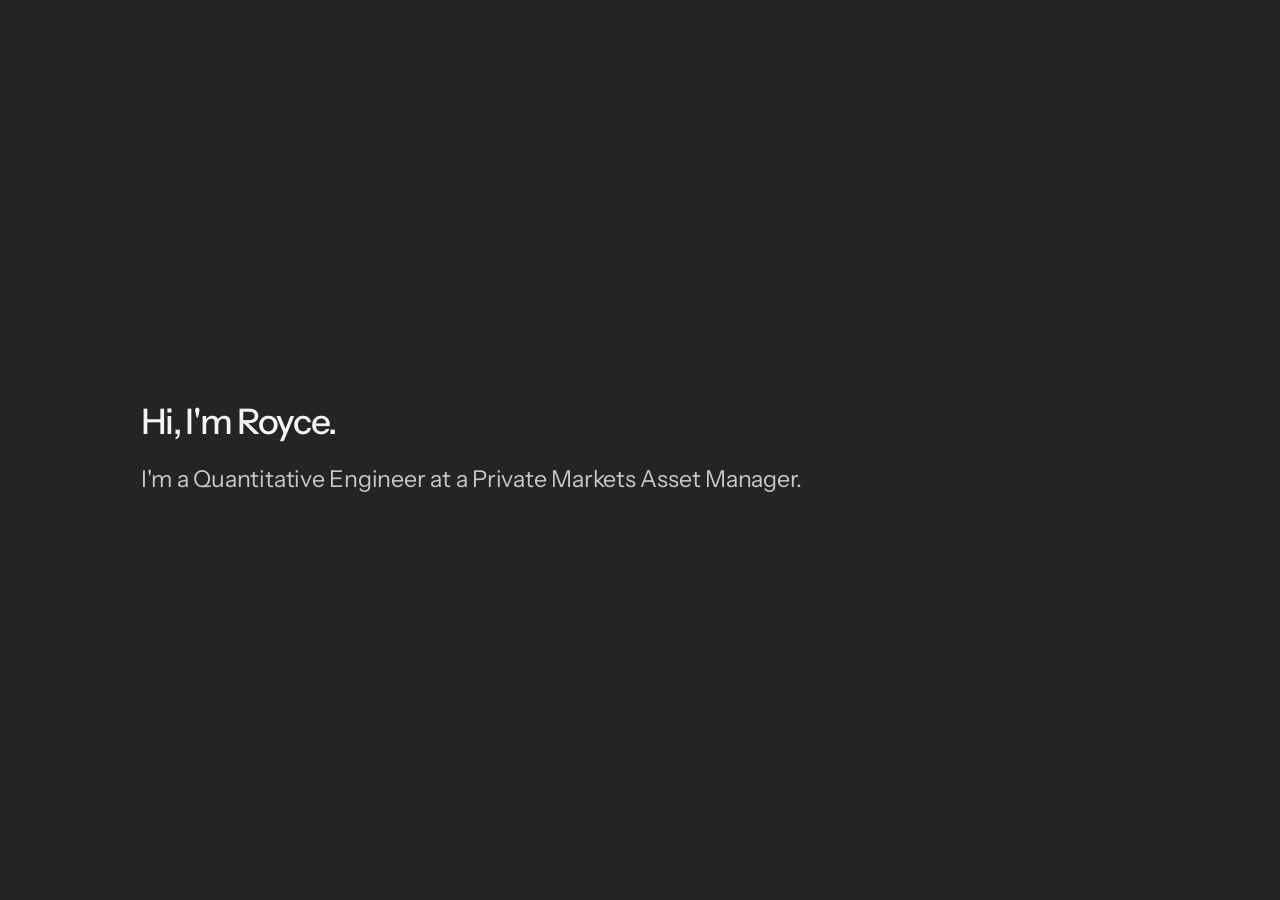
==== commit bd228411: "Update" ====
--- a/index.html
+++ b/index.html
@@ -1,633 +1,59 @@
 <!DOCTYPE html>
 <html lang="en">
+<head>
+  <meta charset="UTF-8">
+  <meta name="viewport" content="width=device-width, initial-scale=1.0">
+  <title>Royce</title>
+  <link rel="preconnect" href="https://fonts.googleapis.com">
+  <link rel="preconnect" href="https://fonts.gstatic.com" crossorigin>
+  <link href="https://fonts.googleapis.com/css2?family=Instrument+Sans:wght@400;500&display=swap" rel="stylesheet">
+  <style>
+    * {
+      margin: 0;
+      box-sizing: border-box;
+    }
 
-<head>
-  <meta charset="utf-8">
-  <meta content="width=device-width, initial-scale=1.0" name="viewport">
+    body {
+      min-height: 100vh;
+      display: flex;
+      align-items: center;
+      background: #242424;
+      color: #f4f4f4;
+      font-family: "Instrument Sans", system-ui, sans-serif;
+    }
 
-  <title>Royce Ho</title>
-  <meta content="" name="description">
-  <meta content="" name="keywords">
+    main {
+      padding: 12vh 11vw;
+    }
 
-  <!-- Favicons -->
-  <link href="assets/img/r-logo.jpg" rel="icon">
-  <link href="assets/img/apple-touch-icon.png" rel="apple-touch-icon">
+    h1 {
+      font-size: clamp(2.2rem, 3.5vw, 1.25rem);
+      font-weight: 500;
+      letter-spacing: -0.045em;
+      line-height: 1.05;
+      white-space: nowrap;
+    }
 
-  <!-- Google Fonts -->
-  <link
-    href="https://fonts.googleapis.com/css?family=Open+Sans:300,300i,400,400i,600,600i,700,700i|Raleway:300,300i,400,400i,500,500i,600,600i,700,700i|Poppins:300,300i,400,400i,500,500i,600,600i,700,700i"
-    rel="stylesheet">
+    p {
+      margin-top: 1.35rem;
+      font-size: clamp(1.05rem, 2vw, 1.45rem);
+      font-weight: 400;
+      line-height: 1.45;
+      letter-spacing: -0.01em;
+      color: #c8c8c8;
+    }
 
-  <!-- Vendor CSS Files -->
-  <link href="assets/vendor/aos/aos.css" rel="stylesheet">
-  <link href="assets/vendor/bootstrap/css/bootstrap.min.css" rel="stylesheet">
-  <link href="assets/vendor/bootstrap-icons/bootstrap-icons.css" rel="stylesheet">
-  <link href="assets/vendor/boxicons/css/boxicons.min.css" rel="stylesheet">
-  <link href="assets/vendor/glightbox/css/glightbox.min.css" rel="stylesheet">
-  <link href="assets/vendor/swiper/swiper-bundle.min.css" rel="stylesheet">
-
-  <!-- Template Main CSS File -->
-  <link href="assets/css/style.css" rel="stylesheet">
-
-  <!-- =======================================================
-  * Template Name: iPortfolio - v3.2.0
-  * Template URL: https://bootstrapmade.com/iportfolio-bootstrap-portfolio-websites-template/
-  * Author: BootstrapMade.com
-  * License: https://bootstrapmade.com/license/
-  ======================================================== -->
+    @media (max-width: 520px) {
+      h1 {
+        white-space: normal;
+      }
+    }
+  </style>
 </head>
-
 <body>
-
-  <!-- ======= Mobile nav toggle button ======= -->
-  <i class="bi bi-list mobile-nav-toggle d-xl-none"></i>
-
-  <!-- ======= Header ======= -->
-  <header id="header">
-    <div class="d-flex flex-column">
-
-      <div class="profile">
-        <img src="assets/img/capt-dinner.jpg" alt="" class="img-fluid rounded-circle">
-        <h1 class="text-light"><a href="index.html">Royce Ho</a></h1>
-        <div class="social-links mt-3 text-center">
-          <!-- <a href="#" class="twitter"><i class="bx bxl-twitter"></i></a>
-          <a href="#" class="facebook"><i class="bx bxl-facebook"></i></a>
-          <a href="#" class="instagram"><i class="bx bxl-instagram"></i></a> -->
-          <a href="https://github.com/TheSpaceCuber" class="google-plus"><i class="bx bxl-github"></i></a>
-          <a href="https://www.linkedin.com/in/royceho/" class="linkedin"><i class="bx bxl-linkedin"></i></a>
-        </div>
-      </div>
-
-      <nav id="navbar" class="nav-menu navbar">
-        <ul>
-          <li><a href="#hero" class="nav-link scrollto active"><i class="bx bx-home"></i> <span>Home</span></a></li>
-          <li><a href="#about" class="nav-link scrollto"><i class="bx bx-user"></i> <span>About</span></a></li>
-          <li><a href="#services" class="nav-link scrollto"><i class="bx bx-server"></i> <span>Services</span></a></li>
-          <li><a href="#resume" class="nav-link scrollto"><i class="bx bx-file-blank"></i> <span>Resume</span></a></li>
-          <li><a href="#portfolio" class="nav-link scrollto"><i class="bx bx-book-content"></i>
-              <span>Portfolio</span></a></li>
-          <li><a href="#blog" class="nav-link scrollto"><i class="bx bx-book-heart"></i> <span>Blog</span></a></li>
-          <li><a href="#contact" class="nav-link scrollto"><i class="bx bx-envelope"></i> <span>Contact / Social</span></a></li>
-        </ul>
-      </nav><!-- .nav-menu -->
-    </div>
-  </header><!-- End Header -->
-
-  <!-- ======= Hero Section ======= -->
-  <section id="hero" class="d-flex flex-column justify-content-center align-items-center">
-    <div class="hero-container" data-aos="fade-in">
-      <h1>Royce Ho</h1>
-      <p><span class="typed" data-typed-items="Hello!, Welcome to my website."></span></p>
-    </div>
-    <p></p>
-    <div class="hero-container" data-aos="fade-in">
-      <p></p>
-    </div>
-  </section><!-- End Hero -->
-
-  <main id="main">
-
-    <!-- ======= About Section ======= -->
-    <section id="about" class="about">
-      <div class="container">
-
-        <div class="section-title">
-          <h2>About</h2>
-          <p>
-            Hi there! I'm currently a year 4 <b>Computer Science</b> major at the <b>National University of
-              Singapore</b> (NUS).
-            I'm looking towards having a software engineering career, with previous experiences from fields such as
-            computer vision and infrastructure/architecture.
-          </p>
-          <br>
-          <p>
-            I also have a wide variety of interests (apart from getting lost in YouTube and Netflix), ranging from
-            sports such as
-            badminton, frisbee and cycling to others
-            such as playing the guitar and reading books - some of my favourites include Liu Cixin's <i>The Three-Body
-              Problem</i>
-            and Rolf Dobelli's <i>The Art of Thinking Clearly</i>. I'm a fan of space exploration too, ever since the
-            very day
-            I witnessed the launch of SpaceX's falcon heavy and its twin boosters landing in 2018.
-          </p>
-          <br>
-          <p>
-            Feel free to reach out me <a href=#contact>below</a>.
-          </p>
-
-        </div>
-
-        <!-- <div class="row">
-          <div class="col-lg-4" data-aos="fade-right">
-            <img src="assets/img/profile-img.jpg" class="img-fluid" alt="">
-          </div> 
-          <div class="col-lg-8 pt-4 pt-lg-0 content" data-aos="fade-left">
-            <p class="fst-italic">
-              Lorem ipsum dolor sit amet, consectetur adipiscing elit, sed do eiusmod tempor incididunt ut labore et dolore
-              magna aliqua.
-            </p> 
-            <div class="row">
-              <div class="col-lg-6">
-                <ul>
-                  <li><i class="bi bi-chevron-right"></i> <strong>Phone:</strong> <span>+65 92974683 or @royceho (Telegram)</span></li>
-                  <li><i class="bi bi-chevron-right"></i> <strong>City:</strong> <span>Singapore</span></li>
-                </ul>
-              </div>
-              <div class="col-lg-6">
-                <ul>
-                  <li><i class="bi bi-chevron-right"></i> <strong>Email:</strong> <span>royce.ho@u.nus.edu</span></li>
-                  <li><i class="bi bi-chevron-right"></i> <strong>Services:</strong> <span>Tuition and Tennis (see below)</span></li>
-                </ul>
-              </div>
-            </div>
-            <p>
-              Officiis eligendi itaque labore et dolorum mollitia officiis optio vero. Quisquam sunt adipisci omnis et ut. Nulla accusantium dolor incidunt officia tempore. Et eius omnis.
-              Cupiditate ut dicta maxime officiis quidem quia. Sed et consectetur qui quia repellendus itaque neque. Aliquid amet quidem ut quaerat cupiditate. Ab et eum qui repellendus omnis culpa magni laudantium dolores.
-            </p>
-          </div>
-        </div> -->
-
-      </div>
-    </section><!-- End About Section -->
-
-    <!-- ======= Facts Section ======= -->
-    <!-- <section id="facts" class="facts">
-      <div class="container">
-
-        <div class="section-title">
-          <h2>Facts</h2>
-          <p>Magnam dolores commodi suscipit. Necessitatibus eius consequatur ex aliquid fuga eum quidem. Sit sint consectetur velit. Quisquam quos quisquam cupiditate. Et nemo qui impedit suscipit alias ea. Quia fugiat sit in iste officiis commodi quidem hic quas.</p>
-        </div>
-
-        <div class="row no-gutters">
-
-          <div class="col-lg-3 col-md-6 d-md-flex align-items-md-stretch" data-aos="fade-up">
-            <div class="count-box">
-              <i class="bi bi-emoji-smile"></i>
-              <span data-purecounter-start="0" data-purecounter-end="232" data-purecounter-duration="1" class="purecounter"></span>
-              <p><strong>Happy Clients</strong> consequuntur quae</p>
-            </div>
-          </div>
-
-          <div class="col-lg-3 col-md-6 d-md-flex align-items-md-stretch" data-aos="fade-up" data-aos-delay="100">
-            <div class="count-box">
-              <i class="bi bi-journal-richtext"></i>
-              <span data-purecounter-start="0" data-purecounter-end="521" data-purecounter-duration="1" class="purecounter"></span>
-              <p><strong>Projects</strong> adipisci atque cum quia aut</p>
-            </div>
-          </div>
-
-          <div class="col-lg-3 col-md-6 d-md-flex align-items-md-stretch" data-aos="fade-up" data-aos-delay="200">
-            <div class="count-box">
-              <i class="bi bi-headset"></i>
-              <span data-purecounter-start="0" data-purecounter-end="1453" data-purecounter-duration="1" class="purecounter"></span>
-              <p><strong>Hours Of Support</strong> aut commodi quaerat</p>
-            </div>
-          </div>
-
-          <div class="col-lg-3 col-md-6 d-md-flex align-items-md-stretch" data-aos="fade-up" data-aos-delay="300">
-            <div class="count-box">
-              <i class="bi bi-people"></i>
-              <span data-purecounter-start="0" data-purecounter-end="32" data-purecounter-duration="1" class="purecounter"></span>
-              <p><strong>Hard Workers</strong> rerum asperiores dolor</p>
-            </div>
-          </div>
-
-        </div>
-
-      </div>
-    </section> -->
-    <!-- End Facts Section -->
-
-    <!-- ======= Services Section ======= -->
-    <section id="services" class="services section-bg">
-      <div class="container">
-
-        <div class="section-title">
-          <h2>Services</h2>
-          <p>Hey there! I provide several types of services as shown below.
-            You may contact me <a href=#contact>below</a> for any flexible arrangements.</p>
-
-        </div>
-
-        <div class="row">
-          <div class="col-lg-6 col-md-6 icon-box" data-aos="fade-up">
-            <div class="icon"><i class="bi bi-code-slash"></i></div>
-            <h4 class="title"><a href="https://www.nearbytutors.sg/computing-programming-tuition-19111">Programming
-                Tuition</a></h4>
-            <p class="description">I teach coding and computer science, and have taught over 10 students. Find out more at my tuition listing
-              <a href="https://www.nearbytutors.sg/computing-programming-tuition-19111">here</a>. Do contact me
-              for further details and arrangements. (Prices start at $50/h)
-            </p>
-            <p class="description">
-              My past experiences include:
-              <br> - International school
-              <br> - GCE O levels Computing
-              <br> - Polytechnic (SP: Programming Fundamentals, SP: Intro to programming for data science, NYP: Web development)
-              <br> - Pre-university preparation
-              <br> - SUSS: Python Programming
-              <br> - NUS: Programming Methodology
-              <br> - ... and more
-            </p>
-          </div>
-          <div class="col-lg-6 col-md-6 icon-box" data-aos="fade-up" data-aos-delay="100">
-            <div class="icon"><i class="bi bi-disc"></i></div>
-            <h4 class="title">Tennis Coach / Sparring Partner</h4>
-            <p class="description">I provide tennis coaching / sparring services. My experience includes about 7 years
-              of competitions,
-              mainly for national inter-school games. (Coaching: $50/h, Sparring: $30/h)</p>
-          </div>
-        </div>
-    </section><!-- End Services Section -->
-
-    <!-- ======= Resume Section ======= -->
-    <section id="resume" class="resume">
-      <div class="container">
-
-        <div class="section-title">
-          <h2>Resume</h2>
-        </div>
-
-        <div class="row">
-          <div class="col-lg-6" data-aos="fade-up">
-
-            <h3 class="resume-title">Education</h3>
-            <div class="resume-item">
-              <h4>Bachelor of Computing</h4>
-              <h5>2019 - 2023</h5>
-              <p><em>National University of Singapore</em></p>
-              <ul>
-                <li>Residential College 4 (RC4)</li>
-                <li>Ultimate Frisbee</li>
-              </ul>
-            </div>
-            <div class="resume-item">
-              <h4>GCE A-Level</h4>
-              <h5>2015 - 2016</h5>
-              <p><em>Saint Andrew's Junior College</em></p>
-              <ul>
-                <li>Tennis (4th placing - A Division 2015 and 2016)</li>
-              </ul>
-            </div>
-            <div class="resume-item">
-              <h4>GCE O-Level</h4>
-              <h5>2011 - 2014</h5>
-              <p><em>Saint Joseph's Institution</em></p>
-              <ul>
-                <li>Tennis</li>
-              </ul>
-            </div>
-            <h3 class="resume-title">Skills</h3>
-            <div class="resume-item">
-              <h4>Technical</h4>
-              <ul>
-                <li>Languages: Python, Java, JavaScript</li>
-                <li>Platforms: <a href="https://www.credly.com/badges/28df5356-c1d5-48e8-8d70-90436ca9379d">AWS
-                    Certified</a></li>
-                <li>Frameworks/Tools/Libraries: OpenCV, ReactJS, ExpressJS, Mocha, Mongoose, Pandas, Spark, Docker,
-                  Terraform, K8s</li>
-                <li>Databases: PostgreSQL, MongoDB</li>
-              </ul>
-            </div>
-          </div>
-          <div class="col-lg-6" data-aos="fade-up" data-aos-delay="100">
-            <h3 class="resume-title">Experience</h3>
-            <div class="resume-item">
-              <h4>Solutions Architect Intern</h4>
-              <h5>May 2022 - Aug 2022</h5>
-              <p><em>Amazon Web Services</em></p>
-              <ul>
-                <li> Public Sector Team - Government and Transport.
-                </li>
-                <li>Conducted customer engagements such as workshops, not limited to conducting presentations (e.g.,
-                  Redis, DevSecOps) as well as hands on troubleshooting and explanation of concepts with participants
-                </li>
-                <li>Built and deployed a 3-tier web app (React/Node/MySQL) into a virtual private cloud with
-                  public/private
-                  subnets and a hosted zone with Terraform to be used as a reusable asset.
-                </li>
-                <li>Tested various AWS services (DMS, EKS, etc.) for specific use cases such as customer queries</li>
-              </ul>
-            </div>
-            <div class="resume-item">
-              <h4>Software Engineer (Part Time)</h4>
-              <h5>Jan 2022 - Apr 2022</h5>
-              <p><em>Government Technology Agency</em></p>
-              <ul>
-                <li>AI Platforms team under the Data Science and AI Division
-                </li>
-                <li> Designed an analytics platform with Metabase/Docker/MongoDB and helped to integrate it with Transcribe, a 
-                  speech to text platform, to track thousands of users over 20+ metrics on product usage</li>
-              </ul>
-            </div>
-            <div class="resume-item">
-              <h4>Data Science Intern</h4>
-              <h5>May 2021 - Jul 2021</h5>
-              <p><em>Infocomm Media Development Authority</em></p>
-              <ul>
-                <li>Developed an evaluation procedure for text recognition performance of OCR models on a given dataset
-                  of
-                  121 images of warehouse labels.
-                </li>
-                <li>
-                  Improved OCR evaluation score from 40% to 70% by implementing image processing using OpenCV and
-                  CamScanner (used to benchmark).
-                </li>
-              </ul>
-            </div>
-            <div class="resume-item">
-              <h4>Machine Learning Intern</h4>
-              <h5>Jun 2020 - Aug 2020</h5>
-              <p><em>DSO National Laboratories</em></p>
-              <ul>
-                <li>
-                  Tested machine learning models on radar signal datasets with up to over 13 million data points, and
-                  evaluated applicability in warfare systems.
-                </li>
-              </ul>
-            </div>
-            <div class="resume-item">
-              <h4>Investment Engineering Intern</h4>
-              <h5>Jun 2019 - Aug 2019</h5>
-              <p><em>Arisaig Partners</em></p>
-              <ul>
-                <li>
-                  Rebuilt and redesigned the generation of 5 different types of reports by migrating SAP’s crystal
-                  reports to a custom built web portal, using SQL, Pandas, Matplotlib, HTML, CSS and Flask
-                </li>
-                <li>
-                  Conducted MSSQL database management and migrated hundreds of stock data using SQL Server
-                  Management Studio
-                </li>
-              </ul>
-            </div>
-            <div class="resume-item">
-              <h4>Software Development Intern</h4>
-              <h5>Jan 2019 - Mar 2019</h5>
-              <p><em>Optimai Pte Ltd</em></p>
-              <ul>
-                <li>
-                  Updated software configuration through SQL Server Management Studio
-                </li>
-              </ul>
-            </div>
-          </div>
-        </div>
-      </div>
-      </div>
-    </section><!-- End Resume Section -->
-
-    <!-- ======= Skills Section ======= -->
-    <!-- <section id="skills" class="skills section-bg">
-          <div class="container">
-    
-            <div class="section-title">
-              <h2>Skills</h2>
-              <p>Magnam dolores commodi suscipit. Necessitatibus eius consequatur ex aliquid fuga eum quidem. Sit sint consectetur velit. Quisquam quos quisquam cupiditate. Et nemo qui impedit suscipit alias ea. Quia fugiat sit in iste officiis commodi quidem hic quas.</p>
-            </div>
-    
-            <div class="row skills-content">
-    
-              <div class="col-lg-6" data-aos="fade-up">
-    
-                <div class="progress">
-                  <span class="skill">HTML <i class="val">100%</i></span>
-                  <div class="progress-bar-wrap">
-                    <div class="progress-bar" role="progressbar" aria-valuenow="100" aria-valuemin="0" aria-valuemax="100"></div>
-                  </div>
-                </div>
-    
-                <div class="progress">
-                  <span class="skill">CSS <i class="val">90%</i></span>
-                  <div class="progress-bar-wrap">
-                    <div class="progress-bar" role="progressbar" aria-valuenow="90" aria-valuemin="0" aria-valuemax="100"></div>
-                  </div>
-                </div>
-    
-                <div class="progress">
-                  <span class="skill">JavaScript <i class="val">75%</i></span>
-                  <div class="progress-bar-wrap">
-                    <div class="progress-bar" role="progressbar" aria-valuenow="75" aria-valuemin="0" aria-valuemax="100"></div>
-                  </div>
-                </div>
-    
-              </div>
-    
-              <div class="col-lg-6" data-aos="fade-up" data-aos-delay="100">
-    
-                <div class="progress">
-                  <span class="skill">PHP <i class="val">80%</i></span>
-                  <div class="progress-bar-wrap">
-                    <div class="progress-bar" role="progressbar" aria-valuenow="80" aria-valuemin="0" aria-valuemax="100"></div>
-                  </div>
-                </div>
-    
-                <div class="progress">
-                  <span class="skill">WordPress/CMS <i class="val">90%</i></span>
-                  <div class="progress-bar-wrap">
-                    <div class="progress-bar" role="progressbar" aria-valuenow="90" aria-valuemin="0" aria-valuemax="100"></div>
-                  </div>
-                </div>
-    
-                <div class="progress">
-                  <span class="skill">Photoshop <i class="val">55%</i></span>
-                  <div class="progress-bar-wrap">
-                    <div class="progress-bar" role="progressbar" aria-valuenow="55" aria-valuemin="0" aria-valuemax="100"></div>
-                  </div>
-                </div>
-    
-              </div>
-    
-            </div>
-    
-          </div>
-        </section> -->
-    <!-- End Skills Section -->
-
-    <!-- ======= Portfolio Section ======= -->
-    <section id="portfolio" class="portfolio section-bg">
-      <div class="container">
-
-        <div class="section-title">
-          <h2>Portfolio</h2>
-          <p>A gallery of some of my coding projects.</p>
-        </div>
-
-        <div class="row" data-aos="fade-up">
-          <div class="col-lg-12 d-flex justify-content-center">
-            <ul id="portfolio-flters">
-              <li data-filter="*" class="filter-active">All</li>
-              <li data-filter=".filter-web">Web Apps</li>
-              <li data-filter=".filter-others">Others</li>
-            </ul>
-          </div>
-        </div>
-
-        <div class="row portfolio-container" data-aos="fade-up" data-aos-delay="100">
-
-          <div class="col-lg-4 col-md-6 portfolio-item filter-web">
-            <div class="portfolio-wrap">
-              <img src="assets/img/onenus.jpg" class="img-fluid" alt="">
-              <div class="portfolio-links">
-                <a href="assets/img/onenus.jpg" data-gallery="portfolioGallery" class="portfolio-lightbox"
-                  title="A one-stop portal for all things NUS!">OneNUS</a>
-                <!-- Can create a new portfolio page here, but for now will just link directly to GitHub
-                  <a href="portfolio-details.html" title="More Details"><i class="bx bx-link"></i></a> -->
-                <a href="https://github.com/TheSpaceCuber/OneNUS" title="More Details">GitHub<i
-                    class="bx bx-link"></i></a>
-              </div>
-            </div>
-          </div>
-
-          <div class="col-lg-4 col-md-6 portfolio-item filter-others">
-            <div class="portfolio-wrap">
-              <img src="assets/img/eva.jpg" class="img-fluid" alt="">
-              <div class="portfolio-links">
-                <a href="assets/img/eva.jpg" data-gallery="portfolioGallery" class="portfolio-lightbox"
-                  title="A HR management app.">EVA</i></a>
-                <a href="https://github.com/TheSpaceCuber/tp" title="More Details">GitHub<i class="bx bx-link"></i></a>
-              </div>
-            </div>
-          </div>
-
-          <div class="col-lg-4 col-md-6 portfolio-item filter-others">
-            <div class="portfolio-wrap">
-              <img src="assets/img/cs4225_architecture.png" class="img-fluid" alt="">
-              <div class="portfolio-links">
-                <a href="assets/img/cs4225_architecture.png" data-gallery="portfolioGallery" class="portfolio-lightbox"
-                  title="CS4225 Data Lake Project on AWS">Data Lake</i></a>
-                <a href="https://github.com/TheSpaceCuber/datalake" title="More Details">GitHub<i
-                    class="bx bx-link"></i></a>
-              </div>
-            </div>
-          </div>
-        </div>
-
-      </div>
-    </section>
-    <!-- End Portfolio Section -->
-
-    <!-- ======= Skills Section ======= -->
-    <section id="blog">
-      <div class="container">
-
-        <div class="section-title">
-          <h2>Blog</h2>
-          <p>I write about code, university, and life at <a href="https://medium.com/@royce963">my medium blog</a>. Be
-            sure to check it out!</p>
-        </div>
-
-      </div>
-    </section>
-    <!-- End Skills Section -->
-
-    <!-- ======= Contact Section ======= -->
-    <section id="contact" class="contact section-bg">
-      <div class="container">
-
-        <div class="section-title">
-          <h2>Contact / Social / Others</h2>
-        </div>
-
-        <div class="row" data-aos="fade-in">
-
-          <div class="col-lg-5 d-flex align-items-stretch">
-            <div class="info">
-              <!-- <div class="address">
-                <i class="bi bi-geo-alt"></i>
-                <h4>Location:</h4>
-                <p>Bishan, Singapore</p>
-              </div> -->
-
-              <div class="email">
-                <i class="bi bi-envelope"></i>
-                <h4>Email:</h4>
-                <p>royce.ho@u.nus.edu</p>
-              </div>
-
-              <div class="phone">
-                <i class="bi bi-phone"></i>
-                <h4>WhatsApp:</h4>
-                <p>+65 92974683 or simply use my WhatsApp link <a href="https://wa.link/u9oz94">here</a>.</p>
-              </div>
-
-              <div class="phone">
-                <i class="bi bi-phone"></i>
-                <h4>Telegram:</h4>
-                <p>@royceho</p>
-              </div>
-
-              <div class="run">
-                <i class="bi bi-disc"></i>
-                <h4>Strava</h4>
-                <p><a href="https://www.strava.com/athletes/89929985">https://www.strava.com/athletes/89929985</a></p>
-              </div>
-
-              <div class="run">
-                <i class="bi bi-list"></i>
-                <h4>Medium</h4>
-                <p><a href="https://medium.com/@royce963">@royce963</a></p>
-              </div>
-
-              <div class="run">
-                <i class="bi bi-geo-alt"></i>
-                <h4>Google Reviews</h4>
-                <p>Check out some of the places I went to <a href="https://maps.app.goo.gl/JiAyiK1GJFUxevNh6">here</a>. (Hopefully this link works!)</p>
-              </div>
-            </div>
-
-          </div>
-
-          <div class="col-lg-7 mt-5 mt-lg-0 d-flex align-items-stretch">
-            <img src="assets/img/nice-day.jpg" class="img-fluid" alt="">
-          </div>
-
-        </div>
-
-      </div>
-    </section>
-    <!-- End Contact Section -->
-
-  </main><!-- End #main -->
-
-  <!-- ======= Footer ======= -->
-  <footer id="footer">
-    <div class="container">
-      <div class="copyright">
-        &copy; Copyright <strong><span>iPortfolio</span></strong>
-      </div>
-      <div class="credits">
-        <!-- All the links in the footer should remain intact. -->
-        <!-- You can delete the links only if you purchased the pro version. -->
-        <!-- Licensing information: https://bootstrapmade.com/license/ -->
-        <!-- Purchase the pro version with working PHP/AJAX contact form: https://bootstrapmade.com/iportfolio-bootstrap-portfolio-websites-template/ -->
-        Designed by <a href="https://bootstrapmade.com/">BootstrapMade</a>
-      </div>
-    </div>
-    <div class="credits">
-      Logo by <a href="https://www.freepik.com/vectors/logo">Freepik</a>
-    </div>
-    <script>var clicky_site_ids = clicky_site_ids || []; clicky_site_ids.push(101319767);</script>
-    <script async src="//static.getclicky.com/js"></script>
-  </footer><!-- End  Footer -->
-
-  <a href="#" class="back-to-top d-flex align-items-center justify-content-center"><i
-      class="bi bi-arrow-up-short"></i></a>
-
-  <!-- Vendor JS Files -->
-  <script src="assets/vendor/aos/aos.js"></script>
-  <script src="assets/vendor/bootstrap/js/bootstrap.bundle.min.js"></script>
-  <script src="assets/vendor/glightbox/js/glightbox.min.js"></script>
-  <script src="assets/vendor/isotope-layout/isotope.pkgd.min.js"></script>
-  <script src="assets/vendor/php-email-form/validate.js"></script>
-  <script src="assets/vendor/purecounter/purecounter.js"></script>
-  <script src="assets/vendor/swiper/swiper-bundle.min.js"></script>
-  <script src="assets/vendor/typed.js/typed.min.js"></script>
-  <script src="assets/vendor/waypoints/noframework.waypoints.js"></script>
-
-  <!-- Template Main JS File -->
-  <script src="assets/js/main.js"></script>
-
+  <main>
+    <h1>Hi, I'm Royce.</h1>
+    <p>I'm a Quantitative Engineer at a Private Markets Asset Manager.</p>
+  </main>
 </body>
-
-</html>+</html>
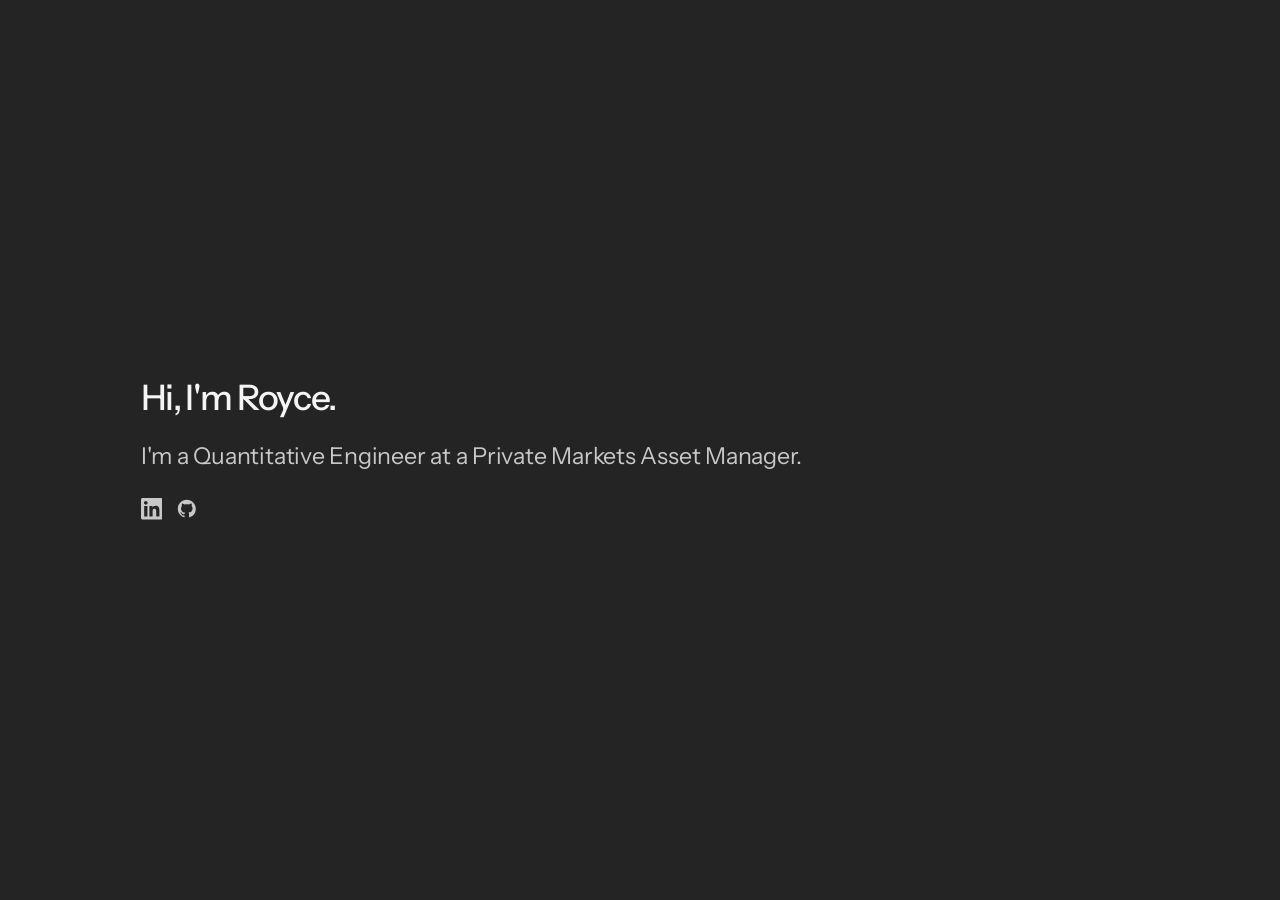
==== commit 5d09570f: "Update index.html" ====
--- a/index.html
+++ b/index.html
@@ -43,6 +43,30 @@
       color: #c8c8c8;
     }
 
+    .socials {
+      display: flex;
+      align-items: center;
+      gap: 0.85rem;
+      margin-top: 1.6rem;
+    }
+
+    .socials a {
+      display: inline-flex;
+      color: #c8c8c8;
+      transition: color 0.15s ease;
+    }
+
+    .socials a:hover,
+    .socials a:focus-visible {
+      color: #f4f4f4;
+    }
+
+    .socials svg {
+      width: 1.35rem;
+      height: 1.35rem;
+      fill: currentColor;
+    }
+
     @media (max-width: 520px) {
       h1 {
         white-space: normal;
@@ -54,6 +78,29 @@
   <main>
     <h1>Hi, I'm Royce.</h1>
     <p>I'm a Quantitative Engineer at a Private Markets Asset Manager.</p>
+    <p></p>
+    <nav class="socials" aria-label="Social profiles">
+      <a
+        href="https://www.linkedin.com/in/royceho/"
+        target="_blank"
+        rel="noopener noreferrer"
+        aria-label="LinkedIn"
+      >
+        <svg viewBox="0 0 24 24" aria-hidden="true">
+          <path d="M20.447 20.452h-3.554v-5.569c0-1.328-.027-3.037-1.852-3.037-1.853 0-2.136 1.445-2.136 2.939v5.667H9.351V9h3.414v1.561h.046c.477-.9 1.637-1.85 3.37-1.85 3.601 0 4.267 2.37 4.267 5.455v6.286zM5.337 7.433c-1.144 0-2.063-.926-2.063-2.065 0-1.138.92-2.063 2.063-2.063 1.14 0 2.064.925 2.064 2.063 0 1.139-.925 2.065-2.064 2.065zm1.782 13.019H3.555V9h3.564v11.452zM22.225 0H1.771C.792 0 0 .774 0 1.729v20.542C0 23.227.792 24 1.771 24h20.451C23.2 24 24 23.227 24 22.271V1.729C24 .774 23.2 0 22.222 0h.003z"/>
+        </svg>
+      </a>
+      <a
+        href="https://github.com/TheSpaceCuber"
+        target="_blank"
+        rel="noopener noreferrer"
+        aria-label="GitHub"
+      >
+        <svg viewBox="0 0 24 24" aria-hidden="true">
+          <path d="M12 2C6.477 2 2 6.484 2 12.017c0 4.425 2.865 8.18 6.839 9.504.5.092.682-.217.682-.483 0-.237-.008-.868-.013-1.703-2.782.605-3.369-1.343-3.369-1.343-.454-1.158-1.11-1.466-1.11-1.466-.908-.62.069-.608.069-.608 1.003.07 1.531 1.032 1.531 1.032.892 1.53 2.341 1.088 2.91.832.092-.647.35-1.088.636-1.338-2.22-.253-4.555-1.113-4.555-4.951 0-1.093.39-1.988 1.029-2.688-.103-.253-.446-1.272.098-2.65 0 0 .84-.27 2.75 1.026A9.564 9.564 0 0112 6.844c.85.004 1.705.115 2.504.337 1.909-1.296 2.747-1.027 2.747-1.027.546 1.379.202 2.398.1 2.651.64.7 1.028 1.595 1.028 2.688 0 3.848-2.339 4.695-4.566 4.943.359.309.678.92.678 1.855 0 1.338-.012 2.419-.012 2.747 0 .268.18.58.688.482A10.019 10.019 0 0022 12.017C22 6.484 17.522 2 12 2z"/>
+        </svg>
+      </a>
+    </nav>
   </main>
 </body>
 </html>
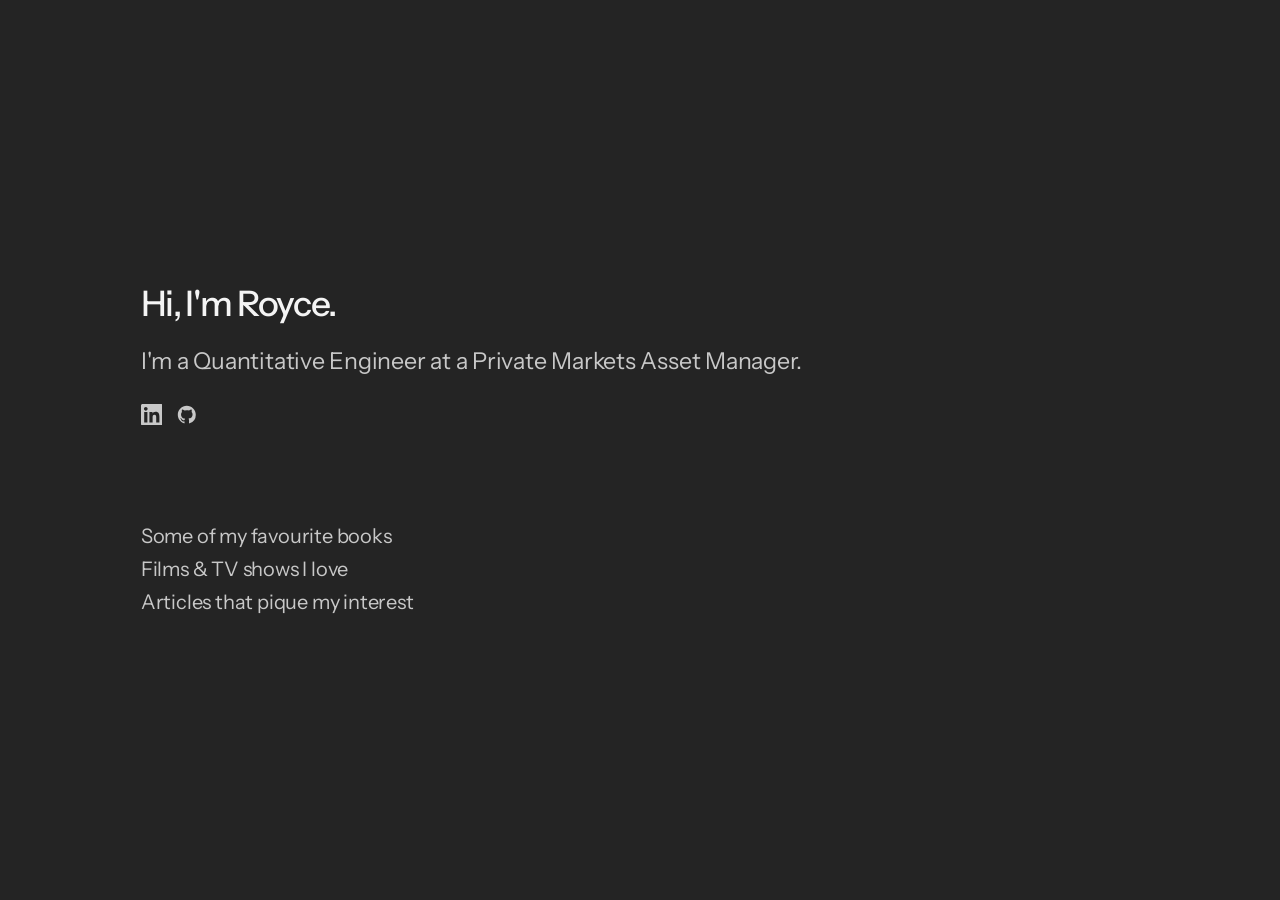
==== commit fbac7214: "Update website" ====
--- a/index.html
+++ b/index.html
@@ -67,6 +67,32 @@
       fill: currentColor;
     }
 
+    .pages {
+      display: flex;
+      flex-direction: column;
+      gap: 0.55rem;
+      margin-top: 6.2rem;
+    }
+
+    .pages a {
+      color: #c8c8c8;
+      text-decoration: none;
+      font-size: clamp(1.05rem, 2vw, 1.25rem);
+      letter-spacing: -0.01em;
+      transition: color 0.15s ease, text-decoration-color 0.15s ease;
+      width: fit-content;
+      text-decoration: underline;
+      text-decoration-thickness: 1px;
+      text-underline-offset: 3px;
+      text-decoration-color: transparent;
+    }
+
+    .pages a:hover,
+    .pages a:focus-visible {
+      color: #f4f4f4;
+      text-decoration-color: #f4f4f4;
+    }
+
     @media (max-width: 520px) {
       h1 {
         white-space: normal;
@@ -101,6 +127,11 @@
         </svg>
       </a>
     </nav>
+    <nav class="pages" aria-label="Pages">
+      <a href="books.html">Some of my favourite books</a>
+      <a href="films-tv.html">Films &amp; TV shows I love</a>
+      <a href="articles.html">Articles that pique my interest</a>
+    </nav>
   </main>
 </body>
 </html>
